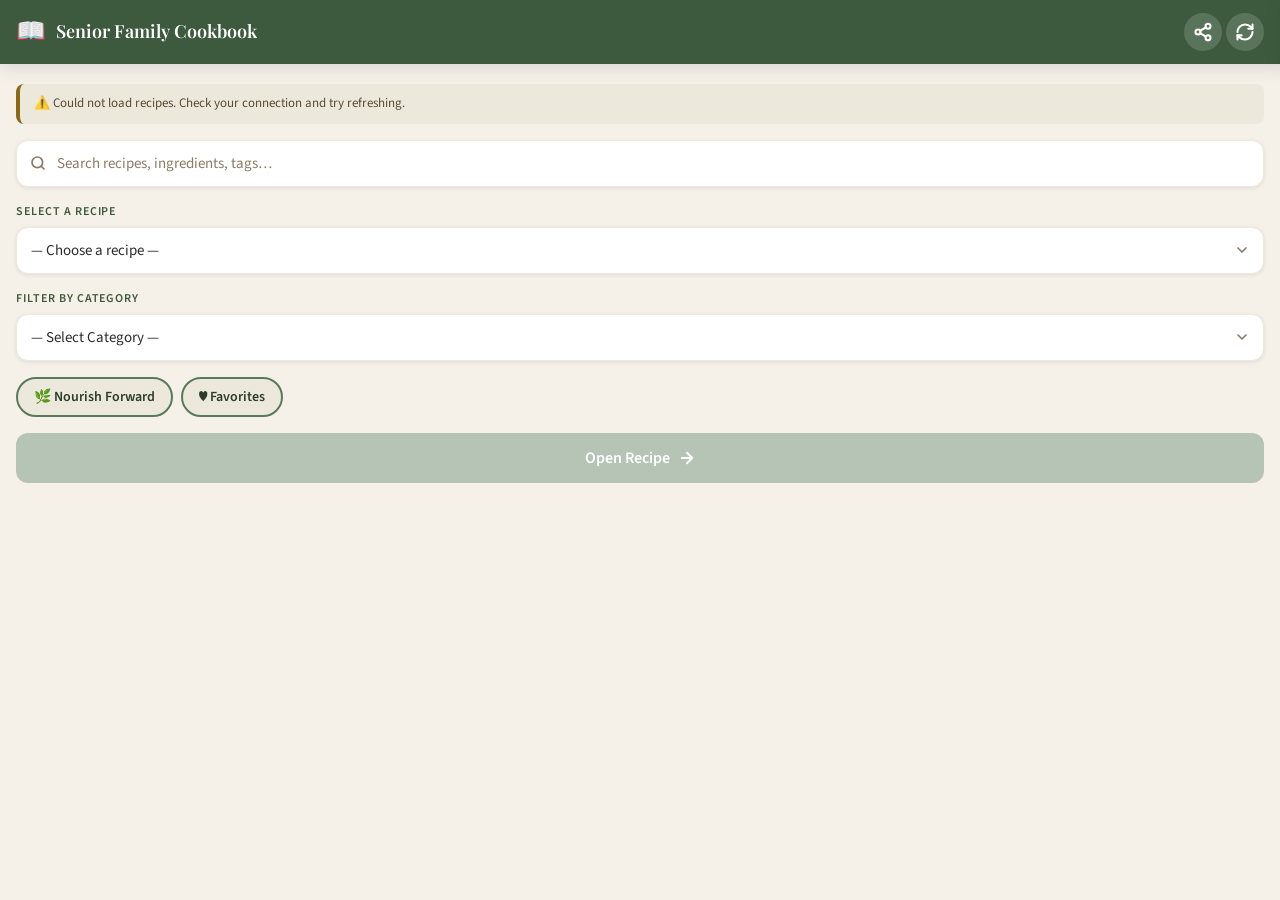
==== index.html @ d6f5d1ef "Add Clear all favorites button, shown only when favorites exist" ====
<!DOCTYPE html>
<html lang="en">
<head>
  <meta charset="UTF-8">
  <meta name="viewport" content="width=device-width, initial-scale=1.0, maximum-scale=1.0, user-scalable=no">
  <meta name="theme-color" content="#3D5A3E">
  <meta name="apple-mobile-web-app-capable" content="yes">
  <meta name="apple-mobile-web-app-status-bar-style" content="black-translucent">
  <meta name="apple-mobile-web-app-title" content="SFC">
  <meta name="description" content="Senior Family Cookbook - Family recipes at your fingertips">
  <link rel="manifest" href="manifest.json">
  <link rel="apple-touch-icon" href="icon-192.png">
  <title>Senior Family Cookbook</title>
  <link rel="preconnect" href="https://fonts.googleapis.com">
  <link rel="preconnect" href="https://fonts.gstatic.com" crossorigin>
  <link href="https://fonts.googleapis.com/css2?family=Playfair+Display:wght@400;600;700&family=Source+Sans+3:wght@300;400;600&display=swap" rel="stylesheet">
  <link rel="stylesheet" href="style.css">
</head>
<body>

  <!-- SCREEN 1: Home -->
  <div id="screen-home" class="screen active">
    <header class="app-header">
      <div class="header-content">
        <div class="header-title">
          <span class="header-icon">📖</span>
          <div>
            <h1>Senior Family Cookbook</h1>
            <p id="last-updated" class="last-updated"></p>
          </div>
        </div>
        <div class="header-actions">
          <button id="btn-share-app" class="icon-btn" title="Share cookbook" aria-label="Share cookbook">
            <svg width="20" height="20" viewBox="0 0 24 24" fill="none" stroke="currentColor" stroke-width="2.5" stroke-linecap="round" stroke-linejoin="round">
              <circle cx="18" cy="5" r="3"/><circle cx="6" cy="12" r="3"/><circle cx="18" cy="19" r="3"/>
              <line x1="8.59" y1="13.51" x2="15.42" y2="17.49"/><line x1="15.41" y1="6.51" x2="8.59" y2="10.49"/>
            </svg>
          </button>
          <button id="btn-refresh" class="icon-btn" title="Refresh recipes" aria-label="Refresh recipes">
            <svg width="20" height="20" viewBox="0 0 24 24" fill="none" stroke="currentColor" stroke-width="2.5" stroke-linecap="round" stroke-linejoin="round">
              <path d="M3 12a9 9 0 0 1 9-9 9.75 9.75 0 0 1 6.74 2.74L21 8"/>
              <path d="M21 3v5h-5"/>
              <path d="M21 12a9 9 0 0 1-9 9 9.75 9.75 0 0 1-6.74-2.74L3 16"/>
              <path d="M8 16H3v5"/>
            </svg>
          </button>
        </div>
      </div>
    </header>

    <main class="home-main">
      <div id="status-bar" class="status-bar hidden"></div>

      <div id="restore-banner" class="restore-banner hidden">
        <span>⚠️ Refresh failed — using cached data</span>
        <button id="btn-restore">Restore backup</button>
      </div>

      <!-- SEARCH BOX -->
      <div class="search-section">
        <div class="search-wrapper">
          <svg class="search-icon" width="16" height="16" viewBox="0 0 24 24" fill="none" stroke="currentColor" stroke-width="2.5" stroke-linecap="round" stroke-linejoin="round">
            <circle cx="11" cy="11" r="8"/>
            <path d="m21 21-4.35-4.35"/>
          </svg>
          <input type="text" id="search-input" placeholder="Search recipes, ingredients, tags…" autocomplete="off" autocorrect="off" spellcheck="false">
          <button id="btn-clear-search" class="clear-btn hidden" aria-label="Clear search">×</button>
        </div>
      </div>

      <!-- RECIPE SELECT (now above category filter) -->
      <div class="recipe-select-section">
        <label class="filter-label" for="recipe-select">Select a recipe</label>
        <div class="select-wrapper">
          <select id="recipe-select">
            <option value="">— Choose a recipe —</option>
          </select>
          <svg class="select-arrow" width="16" height="16" viewBox="0 0 24 24" fill="none" stroke="currentColor" stroke-width="2.5" stroke-linecap="round" stroke-linejoin="round"><polyline points="6 9 12 15 18 9"/></svg>
        </div>
      </div>

      <!-- CATEGORY FILTER (now below recipe select) -->
      <div class="filter-section">
        <label class="filter-label" for="tag-select">Filter by category</label>
        <div class="select-wrapper">
          <select id="tag-select">
            <option value="all">— Select Category —</option>
          </select>
          <svg class="select-arrow" width="16" height="16" viewBox="0 0 24 24" fill="none" stroke="currentColor" stroke-width="2.5" stroke-linecap="round" stroke-linejoin="round"><polyline points="6 9 12 15 18 9"/></svg>
        </div>
      </div>

      <!-- QUICK FILTER -->
      <div class="quick-filter-section">
        <button id="btn-nourish" class="btn-quick-filter">🌿 Nourish Forward</button>
        <button id="btn-favs" class="btn-quick-filter">♥ Favorites</button>
      </div>
      <div class="clear-favs-section hidden" id="clear-favs-section">
        <button id="btn-clear-favs" class="btn-clear-favs">Clear all favorites</button>
      </div>

      <button id="btn-load" class="btn-primary" disabled>
        Open Recipe
        <svg width="18" height="18" viewBox="0 0 24 24" fill="none" stroke="currentColor" stroke-width="2.5" stroke-linecap="round" stroke-linejoin="round"><path d="M5 12h14"/><path d="m12 5 7 7-7 7"/></svg>
      </button>

      <div id="loading-overlay" class="loading-overlay hidden">
        <div class="spinner"></div>
        <p>Loading recipes…</p>
      </div>
    </main>
  </div>

  <!-- SCREEN 2: Recipe -->
  <div id="screen-recipe" class="screen">
    <header class="app-header recipe-header">
      <div class="header-content">
        <button id="btn-back" class="icon-btn" aria-label="Back to recipes">
          <svg width="20" height="20" viewBox="0 0 24 24" fill="none" stroke="currentColor" stroke-width="2.5" stroke-linecap="round" stroke-linejoin="round"><path d="m15 18-6-6 6-6"/></svg>
        </button>
        <span class="header-back-label">Recipes</span>
        <div class="header-actions">
          <button id="btn-favorite" class="icon-btn" aria-label="Favorite recipe" title="Favorite">
            <svg id="icon-heart" width="20" height="20" viewBox="0 0 24 24" fill="none" stroke="currentColor" stroke-width="2.5" stroke-linecap="round" stroke-linejoin="round">
              <path d="M20.84 4.61a5.5 5.5 0 0 0-7.78 0L12 5.67l-1.06-1.06a5.5 5.5 0 0 0-7.78 7.78l1.06 1.06L12 21.23l7.78-7.78 1.06-1.06a5.5 5.5 0 0 0 0-7.78z"/>
            </svg>
          </button>
          <button id="btn-share-recipe" class="icon-btn" aria-label="Share recipe" title="Share recipe">
            <svg width="20" height="20" viewBox="0 0 24 24" fill="none" stroke="currentColor" stroke-width="2.5" stroke-linecap="round" stroke-linejoin="round">
              <circle cx="18" cy="5" r="3"/><circle cx="6" cy="12" r="3"/><circle cx="18" cy="19" r="3"/>
              <line x1="8.59" y1="13.51" x2="15.42" y2="17.49"/><line x1="15.41" y1="6.51" x2="8.59" y2="10.49"/>
            </svg>
          </button>
          <button id="btn-print" class="icon-btn" aria-label="Print recipe" title="Print">
            <svg width="18" height="18" viewBox="0 0 24 24" fill="none" stroke="currentColor" stroke-width="2.5" stroke-linecap="round" stroke-linejoin="round"><polyline points="6 9 6 2 18 2 18 9"/><path d="M6 18H4a2 2 0 0 1-2-2v-5a2 2 0 0 1 2-2h16a2 2 0 0 1 2 2v5a2 2 0 0 1-2 2h-2"/><rect x="6" y="14" width="12" height="8"/></svg>
          </button>
        </div>
      </div>
    </header>

    <main class="recipe-main" id="recipe-content">
      <!-- Dynamically populated -->
    </main>
  </div>

  <!-- UPDATE BANNER -->
  <div id="update-banner" class="update-banner hidden">
    <span>🔄 A new version is available!</span>
    <button id="btn-update">Update Now</button>
    <button id="btn-dismiss-update" class="dismiss-update">Later</button>
  </div>

  <script src="app.js"></script>
</body>
</html>
---- style.css ----
/* ============================================
   SENIOR FAMILY COOKBOOK — PWA Styles
   Earthy + Clean Modern
   ============================================ */

:root {
  --green:       #3D5A3E;
  --green-dark:  #2A3E2B;
  --green-light: #5A7A5C;
  --brown:       #8B6914;
  --brown-light: #C4A35A;
  --cream:       #F5F0E8;
  --cream-dark:  #EDE8DC;
  --text-dark:   #2C2C2C;
  --text-mid:    #5A4A35;
  --text-light:  #8B7B65;
  --white:       #FFFFFF;
  --shadow-sm:   0 1px 4px rgba(44,44,44,0.10);
  --shadow-md:   0 4px 16px rgba(44,44,44,0.12);
  --shadow-lg:   0 8px 32px rgba(44,44,44,0.16);
  --radius-sm:   8px;
  --radius-md:   12px;
  --radius-lg:   20px;
  --font-display: 'Playfair Display', Georgia, serif;
  --font-body:    'Source Sans 3', 'Helvetica Neue', sans-serif;
  --header-h:    64px;
  --safe-bottom: env(safe-area-inset-bottom, 0px);
}

*, *::before, *::after { box-sizing: border-box; margin: 0; padding: 0; }

html, body {
  height: 100%;
  overflow: hidden;
  background: var(--cream);
  color: var(--text-dark);
  font-family: var(--font-body);
  font-size: 16px;
  line-height: 1.5;
  -webkit-font-smoothing: antialiased;
}

/* ============ SCREENS ============ */
.screen {
  position: fixed;
  inset: 0;
  display: flex;
  flex-direction: column;
  background: var(--cream);
  transform: translateX(100%);
  transition: transform 0.32s cubic-bezier(0.4, 0, 0.2, 1);
  will-change: transform;
}

.screen.active {
  transform: translateX(0);
}

.screen.slide-out {
  transform: translateX(-30%);
}

/* ============ HEADER ============ */
.app-header {
  background: var(--green);
  color: var(--white);
  height: var(--header-h);
  flex-shrink: 0;
  padding: 0 16px;
  display: flex;
  align-items: center;
  box-shadow: var(--shadow-md);
  z-index: 10;
}

.header-content {
  width: 100%;
  display: flex;
  align-items: center;
  gap: 12px;
}

.header-title {
  display: flex;
  align-items: center;
  gap: 10px;
  flex: 1;
  min-width: 0;
}

.header-actions {
  display: flex;
  align-items: center;
  gap: 4px;
  flex-shrink: 0;
}

@keyframes fadeInUp {
  from { opacity: 0; transform: translateX(-50%) translateY(8px); }
  to   { opacity: 1; transform: translateX(-50%) translateY(0); }
}

.header-icon {
  font-size: 24px;
  flex-shrink: 0;
}

.header-title h1 {
  font-family: var(--font-display);
  font-size: 18px;
  font-weight: 600;
  color: var(--white);
  line-height: 1.2;
  white-space: nowrap;
  overflow: hidden;
  text-overflow: ellipsis;
}

.last-updated {
  font-size: 11px;
  color: rgba(255,255,255,0.65);
  font-weight: 300;
  white-space: nowrap;
  overflow: hidden;
  text-overflow: ellipsis;
}

.header-back-label {
  font-size: 15px;
  font-weight: 400;
  color: rgba(255,255,255,0.85);
}

.icon-btn {
  background: rgba(255,255,255,0.15);
  border: none;
  color: var(--white);
  width: 38px;
  height: 38px;
  border-radius: 50%;
  display: flex;
  align-items: center;
  justify-content: center;
  cursor: pointer;
  flex-shrink: 0;
  transition: background 0.2s;
  -webkit-tap-highlight-color: transparent;
}

.icon-btn:active { background: rgba(255,255,255,0.28); }

/* ============ HOME MAIN ============ */
.home-main {
  flex: 1;
  overflow-y: auto;
  -webkit-overflow-scrolling: touch;
  padding: 20px 16px;
  padding-bottom: calc(20px + var(--safe-bottom));
  display: flex;
  flex-direction: column;
  gap: 16px;
}

/* ============ STATUS BAR ============ */
.status-bar {
  background: var(--cream-dark);
  border-left: 4px solid var(--brown);
  border-radius: var(--radius-sm);
  padding: 10px 14px;
  font-size: 13px;
  color: var(--text-mid);
}

.status-bar.hidden { display: none; }

/* ============ RESTORE BANNER ============ */
.restore-banner {
  background: #FFF8E7;
  border: 1.5px solid var(--brown-light);
  border-radius: var(--radius-sm);
  padding: 12px 14px;
  display: flex;
  align-items: center;
  justify-content: space-between;
  gap: 12px;
  font-size: 13px;
  color: var(--brown);
}

.restore-banner.hidden { display: none; }

.restore-banner button {
  background: var(--brown);
  color: var(--white);
  border: none;
  padding: 6px 14px;
  border-radius: var(--radius-sm);
  font-size: 13px;
  font-family: var(--font-body);
  cursor: pointer;
  white-space: nowrap;
  -webkit-tap-highlight-color: transparent;
}

/* ============ SEARCH BOX ============ */
.search-section {
  display: flex;
  flex-direction: column;
  gap: 6px;
}

.search-wrapper {
  position: relative;
  display: flex;
  align-items: center;
}

.search-icon {
  position: absolute;
  left: 14px;
  color: var(--text-light);
  pointer-events: none;
  flex-shrink: 0;
}

#search-input {
  width: 100%;
  background: var(--white);
  border: 1.5px solid var(--cream-dark);
  border-radius: var(--radius-md);
  padding: 12px 40px 12px 40px;
  font-size: 15px;
  font-family: var(--font-body);
  color: var(--text-dark);
  box-shadow: var(--shadow-sm);
  transition: border-color 0.2s, box-shadow 0.2s;
}

#search-input:focus {
  outline: none;
  border-color: var(--green);
  box-shadow: 0 0 0 3px rgba(61,90,62,0.15);
}

#search-input::placeholder {
  color: var(--text-light);
}

.clear-btn {
  position: absolute;
  right: 12px;
  background: var(--cream-dark);
  border: none;
  color: var(--text-mid);
  width: 22px;
  height: 22px;
  border-radius: 50%;
  font-size: 16px;
  line-height: 1;
  cursor: pointer;
  display: flex;
  align-items: center;
  justify-content: center;
  padding-bottom: 1px;
  -webkit-tap-highlight-color: transparent;
}

.clear-btn.hidden { display: none; }

/* ============ FILTER SECTION ============ */
.filter-section,
.recipe-select-section {
  display: flex;
  flex-direction: column;
  gap: 6px;
}

.filter-label {
  font-size: 12px;
  font-weight: 600;
  text-transform: uppercase;
  letter-spacing: 0.08em;
  color: var(--green);
}

.select-wrapper {
  position: relative;
}

.select-wrapper select {
  width: 100%;
  appearance: none;
  -webkit-appearance: none;
  background: var(--white);
  border: 1.5px solid var(--cream-dark);
  border-radius: var(--radius-md);
  padding: 12px 40px 12px 14px;
  font-size: 15px;
  font-family: var(--font-body);
  color: var(--text-dark);
  cursor: pointer;
  box-shadow: var(--shadow-sm);
  transition: border-color 0.2s, box-shadow 0.2s;
}

.select-wrapper select:focus {
  outline: none;
  border-color: var(--green);
  box-shadow: 0 0 0 3px rgba(61,90,62,0.15);
}

.select-arrow {
  position: absolute;
  right: 14px;
  top: 50%;
  transform: translateY(-50%);
  color: var(--text-light);
  pointer-events: none;
}

/* ============ BUTTONS ============ */
.btn-primary {
  background: var(--green);
  color: var(--white);
  border: none;
  border-radius: var(--radius-md);
  padding: 14px 20px;
  font-size: 16px;
  font-family: var(--font-body);
  font-weight: 600;
  cursor: pointer;
  display: flex;
  align-items: center;
  justify-content: center;
  gap: 8px;
  box-shadow: var(--shadow-md);
  transition: background 0.2s, transform 0.1s, box-shadow 0.2s;
  -webkit-tap-highlight-color: transparent;
  width: 100%;
}

.btn-primary:active:not(:disabled) {
  background: var(--green-dark);
  transform: scale(0.98);
  box-shadow: var(--shadow-sm);
}

.btn-primary:disabled {
  background: #B5C4B5;
  box-shadow: none;
  cursor: not-allowed;
}

/* ============ LOADING ============ */
.loading-overlay {
  position: fixed;
  inset: 0;
  background: rgba(245,240,232,0.88);
  display: flex;
  flex-direction: column;
  align-items: center;
  justify-content: center;
  gap: 16px;
  z-index: 100;
  font-size: 15px;
  color: var(--text-mid);
}

.loading-overlay.hidden { display: none; }

.spinner {
  width: 36px;
  height: 36px;
  border: 3px solid var(--cream-dark);
  border-top-color: var(--green);
  border-radius: 50%;
  animation: spin 0.8s linear infinite;
}

@keyframes spin { to { transform: rotate(360deg); } }

/* ============ RECIPE MAIN ============ */
.recipe-main {
  flex: 1;
  overflow-y: auto;
  -webkit-overflow-scrolling: touch;
  padding: 0 0 calc(32px + var(--safe-bottom));
}

/* ============ RECIPE HERO ============ */
.recipe-hero {
  background: var(--green);
  padding: 20px 16px 24px;
  color: var(--white);
}

.recipe-name {
  font-family: var(--font-display);
  font-size: 26px;
  font-weight: 700;
  line-height: 1.2;
  color: var(--white);
  margin-bottom: 12px;
}

.recipe-tags {
  display: flex;
  flex-wrap: wrap;
  gap: 6px;
  margin-bottom: 16px;
}

.tag-pill {
  background: rgba(255,255,255,0.18);
  color: rgba(255,255,255,0.9);
  font-size: 11px;
  font-weight: 600;
  text-transform: uppercase;
  letter-spacing: 0.06em;
  padding: 4px 10px;
  border-radius: 100px;
}

.servings-card {
  background: rgba(255,255,255,0.12);
  border-radius: var(--radius-md);
  padding: 14px 16px;
  display: flex;
  align-items: center;
  gap: 12px;
  flex-wrap: wrap;
}

.servings-base {
  font-size: 13px;
  color: rgba(255,255,255,0.75);
  flex-shrink: 0;
}

.servings-input-group {
  display: flex;
  align-items: center;
  gap: 8px;
  flex: 1;
}

.servings-label {
  font-size: 13px;
  color: rgba(255,255,255,0.75);
  white-space: nowrap;
}

.servings-input {
  width: 64px;
  background: rgba(255,255,255,0.2);
  border: 1.5px solid rgba(255,255,255,0.3);
  border-radius: var(--radius-sm);
  padding: 6px 10px;
  font-size: 15px;
  font-family: var(--font-body);
  color: var(--white);
  text-align: center;
}

.servings-input:focus {
  outline: none;
  border-color: rgba(255,255,255,0.7);
  background: rgba(255,255,255,0.25);
}

.servings-input::placeholder { color: rgba(255,255,255,0.5); }

.btn-scale {
  background: var(--brown-light);
  color: var(--white);
  border: none;
  border-radius: var(--radius-sm);
  padding: 7px 14px;
  font-size: 13px;
  font-weight: 600;
  font-family: var(--font-body);
  cursor: pointer;
  white-space: nowrap;
  -webkit-tap-highlight-color: transparent;
  transition: background 0.2s;
}

.btn-scale:active { background: var(--brown); }

.scale-factor {
  font-size: 13px;
  color: var(--brown-light);
  font-weight: 600;
  white-space: nowrap;
}

/* ============ RECIPE SECTIONS ============ */
.recipe-body {
  padding: 0 16px;
}

.section {
  margin-top: 20px;
}

.section-header {
  display: flex;
  align-items: center;
  gap: 8px;
  padding: 10px 0 8px;
  border-bottom: 2px solid var(--green);
  margin-bottom: 4px;
}

.section-header h2 {
  font-family: var(--font-display);
  font-size: 16px;
  font-weight: 600;
  color: var(--green);
  text-transform: uppercase;
  letter-spacing: 0.08em;
}

.section-header svg {
  color: var(--green);
  flex-shrink: 0;
}

/* ============ INGREDIENT / STEP ITEMS ============ */
.item-list {
  list-style: none;
  display: flex;
  flex-direction: column;
  gap: 2px;
  padding: 4px 0;
}

.item {
  display: flex;
  align-items: flex-start;
  gap: 12px;
  padding: 10px 12px;
  border-radius: var(--radius-sm);
  cursor: pointer;
  transition: background 0.15s;
  -webkit-tap-highlight-color: transparent;
  user-select: none;
}

.item:active { background: var(--cream-dark); }

.item.checked {
  background: rgba(61,90,62,0.06);
}

.item-check {
  width: 22px;
  height: 22px;
  border-radius: 50%;
  border: 2px solid var(--cream-dark);
  flex-shrink: 0;
  margin-top: 1px;
  display: flex;
  align-items: center;
  justify-content: center;
  transition: background 0.2s, border-color 0.2s;
  background: var(--white);
}

.item.checked .item-check {
  background: var(--green);
  border-color: var(--green);
}

.item.checked .item-check::after {
  content: '';
  width: 6px;
  height: 10px;
  border: 2px solid var(--white);
  border-top: none;
  border-left: none;
  transform: rotate(45deg) translate(-1px, -1px);
  display: block;
}

.item-text {
  flex: 1;
  font-size: 15px;
  color: var(--text-dark);
  line-height: 1.45;
  transition: color 0.2s, opacity 0.2s;
}

.item.checked .item-text {
  color: var(--text-light);
  text-decoration: line-through;
  opacity: 0.7;
}

/* Step numbers */
.step-number {
  width: 22px;
  height: 22px;
  border-radius: 50%;
  background: var(--green);
  color: var(--white);
  font-size: 11px;
  font-weight: 700;
  display: flex;
  align-items: center;
  justify-content: center;
  flex-shrink: 0;
  margin-top: 1px;
  transition: background 0.2s;
}

.item.checked .step-number {
  background: var(--text-light);
}

/* ============ STORY / NUTRITION ============ */
.prose-section {
  background: var(--white);
  border-radius: var(--radius-md);
  padding: 16px;
  margin-top: 4px;
  box-shadow: var(--shadow-sm);
}

.prose-section p {
  font-size: 14px;
  color: var(--text-mid);
  line-height: 1.65;
}

.nutrition-text {
  font-size: 14px;
  color: var(--text-mid);
  line-height: 1.7;
  font-family: var(--font-body);
}

/* ============ STORY HEADER ============ */
.section-header.story-header { border-bottom-color: var(--brown); }
.section-header.story-header h2 { color: var(--brown); }
.section-header.story-header svg { color: var(--brown); }

.section-header.nutrition-header { border-bottom-color: var(--brown-light); }
.section-header.nutrition-header h2 { color: var(--brown); }
.section-header.nutrition-header svg { color: var(--brown-light); }

/* ============ SPACER ============ */
.bottom-spacer { height: 32px; }

/* ============ INSTALL PROMPT ============ */
.install-prompt {
  position: fixed;
  bottom: calc(16px + var(--safe-bottom));
  left: 16px;
  right: 16px;
  background: var(--green-dark);
  color: var(--white);
  border-radius: var(--radius-md);
  padding: 14px 16px;
  display: flex;
  align-items: center;
  gap: 12px;
  box-shadow: var(--shadow-lg);
  z-index: 200;
  animation: slideUp 0.3s ease;
}

@keyframes slideUp {
  from { transform: translateY(20px); opacity: 0; }
  to   { transform: translateY(0);    opacity: 1; }
}

.install-prompt p {
  flex: 1;
  font-size: 14px;
  line-height: 1.3;
}

.install-prompt strong { color: var(--brown-light); }

.install-btn {
  background: var(--brown-light);
  color: var(--white);
  border: none;
  padding: 8px 14px;
  border-radius: var(--radius-sm);
  font-size: 13px;
  font-weight: 600;
  font-family: var(--font-body);
  cursor: pointer;
  white-space: nowrap;
}

.install-dismiss {
  background: none;
  border: none;
  color: rgba(255,255,255,0.6);
  font-size: 20px;
  cursor: pointer;
  padding: 0 4px;
  line-height: 1;
}

/* ============ SCROLLBAR ============ */
::-webkit-scrollbar { width: 4px; }
::-webkit-scrollbar-track { background: transparent; }
::-webkit-scrollbar-thumb { background: var(--cream-dark); border-radius: 2px; }

/* ============ INGREDIENT QTY HIGHLIGHT ============ */
.qty { 
  font-weight: 600; 
  color: var(--green-dark); 
}

.unit { color: var(--text-mid); }

.ing-name { color: var(--text-dark); }

.ing-note {
  font-size: 13px;
  color: var(--text-light);
  font-style: italic;
}

/* ============ UPDATE BANNER ============ */
.update-banner {
  position: fixed;
  bottom: calc(16px + var(--safe-bottom));
  left: 16px;
  right: 16px;
  background: var(--green-dark);
  color: var(--white);
  border-radius: var(--radius-md);
  padding: 14px 16px;
  display: flex;
  align-items: center;
  gap: 10px;
  box-shadow: var(--shadow-lg);
  z-index: 200;
  animation: slideUp 0.3s ease;
}

.update-banner.hidden { display: none; }

.update-banner span {
  flex: 1;
  font-size: 14px;
  font-weight: 600;
}

#btn-update {
  background: var(--brown-light);
  color: var(--white);
  border: none;
  padding: 8px 14px;
  border-radius: var(--radius-sm);
  font-size: 13px;
  font-weight: 600;
  font-family: var(--font-body);
  cursor: pointer;
  white-space: nowrap;
  -webkit-tap-highlight-color: transparent;
}

.dismiss-update {
  background: none;
  border: none;
  color: rgba(255,255,255,0.65);
  font-size: 13px;
  font-family: var(--font-body);
  cursor: pointer;
  white-space: nowrap;
  -webkit-tap-highlight-color: transparent;
}

/* ============ QUICK FILTER ============ */
.quick-filter-section {
  display: flex;
  gap: 8px;
  flex-wrap: wrap;
}

.btn-quick-filter {
  background: var(--cream-dark);
  color: var(--green-dark);
  border: 2px solid var(--green-light);
  border-radius: 24px;
  padding: 8px 16px;
  font-size: 14px;
  font-weight: 600;
  font-family: var(--font-body);
  cursor: pointer;
  transition: background 0.18s, color 0.18s, border-color 0.18s;
  -webkit-tap-highlight-color: transparent;
}

.btn-quick-filter.active {
  background: var(--green);
  color: var(--white);
  border-color: var(--green);
}

.clear-favs-section {
  display: flex;
  justify-content: flex-end;
}

.clear-favs-section.hidden { display: none; }

.btn-clear-favs {
  background: none;
  border: none;
  color: var(--text-light);
  font-size: 13px;
  font-family: var(--font-body);
  text-decoration: underline;
  cursor: pointer;
  padding: 2px 0;
  -webkit-tap-highlight-color: transparent;
}

/* ============ PRINT ============ */
@media print {
  #print-frame h1  { font-size: 24px; color: #3D5A3E; margin: 0 0 4px; }
  #print-frame h2  { font-size: 14px; font-weight: bold; text-transform: uppercase;
                     letter-spacing: 0.08em; color: #3D5A3E; border-bottom: 2px solid #3D5A3E;
                     padding-bottom: 3px; margin: 20px 0 10px; }
  #print-frame table { border-collapse: collapse; width: 100%; }
  #print-frame td  { padding: 3px 6px; vertical-align: top; font-size: 13px; }
  #print-frame .qty-col  { width: 48px; text-align: right; font-weight: bold; color: #3D5A3E; }
  #print-frame .unit-col { width: 60px; color: #6B5B45; }
  #print-frame ol  { padding-left: 20px; }
  #print-frame li  { margin-bottom: 6px; line-height: 1.5; }
  #print-frame .story { border-left: 3px solid #C4A35A; padding: 10px 14px;
                        margin-top: 16px; font-size: 12px; line-height: 1.6; color: #5A4A35; }
}
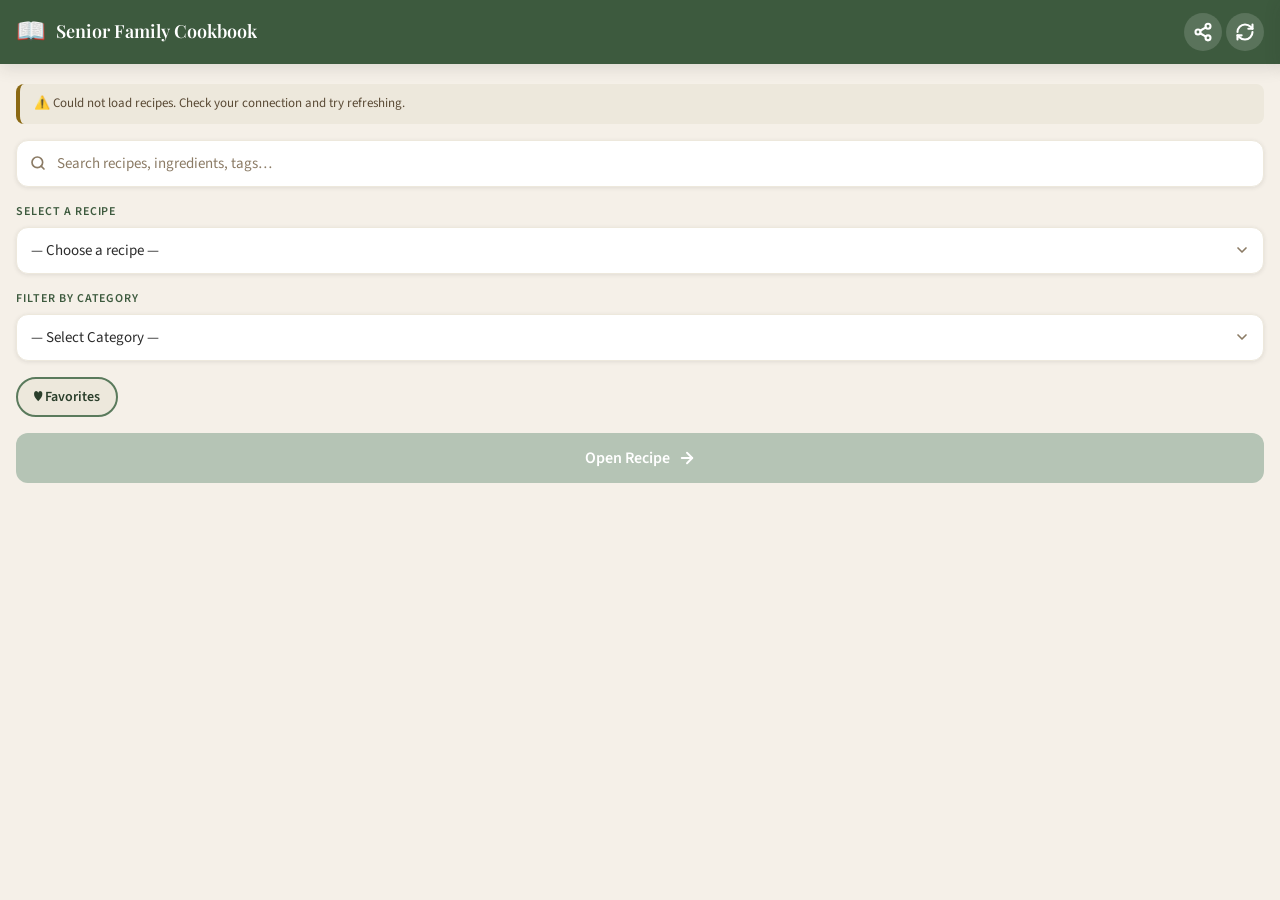
==== commit 00fbcd2e: "Remove Nourish Forward quick-filter and fix two dead-code quirks Those recipes have moved to their o" ====
--- a/index.html
+++ b/index.html
@@ -92,10 +92,11 @@
 
       <!-- QUICK FILTER -->
       <div class="quick-filter-section">
-        <button id="btn-nourish" class="btn-quick-filter">🌿 Nourish Forward</button>
         <button id="btn-favs" class="btn-quick-filter">♥ Favorites</button>
       </div>
       <div class="clear-favs-section hidden" id="clear-favs-section">
+        <button id="btn-print-favs" class="btn-print-favs">🖨 Print all favorites</button>
+        <button id="btn-combined-shopping" class="btn-print-favs">🛒 Combined Shopping List</button>
         <button id="btn-clear-favs" class="btn-clear-favs">Clear all favorites</button>
       </div>
 
@@ -131,6 +132,9 @@
               <line x1="8.59" y1="13.51" x2="15.42" y2="17.49"/><line x1="15.41" y1="6.51" x2="8.59" y2="10.49"/>
             </svg>
           </button>
+          <button id="btn-print-shopping" class="icon-btn" aria-label="Print shopping list" title="Shopping list">
+            <svg width="18" height="18" viewBox="0 0 24 24" fill="none" stroke="currentColor" stroke-width="2.5" stroke-linecap="round" stroke-linejoin="round"><path d="M6 2 3 6v14a2 2 0 0 0 2 2h14a2 2 0 0 0 2-2V6l-3-4z"/><line x1="3" y1="6" x2="21" y2="6"/><path d="M16 10a4 4 0 0 1-8 0"/></svg>
+          </button>
           <button id="btn-print" class="icon-btn" aria-label="Print recipe" title="Print">
             <svg width="18" height="18" viewBox="0 0 24 24" fill="none" stroke="currentColor" stroke-width="2.5" stroke-linecap="round" stroke-linejoin="round"><polyline points="6 9 6 2 18 2 18 9"/><path d="M6 18H4a2 2 0 0 1-2-2v-5a2 2 0 0 1 2-2h16a2 2 0 0 1 2 2v5a2 2 0 0 1-2 2h-2"/><rect x="6" y="14" width="12" height="8"/></svg>
           </button>
--- a/style.css
+++ b/style.css
@@ -807,10 +807,23 @@
 
 .clear-favs-section {
   display: flex;
-  justify-content: flex-end;
+  justify-content: space-between;
+  align-items: center;
 }
 
 .clear-favs-section.hidden { display: none; }
+
+.btn-print-favs {
+  background: none;
+  border: none;
+  color: var(--green);
+  font-size: 13px;
+  font-weight: 600;
+  font-family: var(--font-body);
+  cursor: pointer;
+  padding: 2px 0;
+  -webkit-tap-highlight-color: transparent;
+}
 
 .btn-clear-favs {
   background: none;
@@ -824,19 +837,13 @@
   -webkit-tap-highlight-color: transparent;
 }
 
-/* ============ PRINT ============ */
-@media print {
-  #print-frame h1  { font-size: 24px; color: #3D5A3E; margin: 0 0 4px; }
-  #print-frame h2  { font-size: 14px; font-weight: bold; text-transform: uppercase;
-                     letter-spacing: 0.08em; color: #3D5A3E; border-bottom: 2px solid #3D5A3E;
-                     padding-bottom: 3px; margin: 20px 0 10px; }
-  #print-frame table { border-collapse: collapse; width: 100%; }
-  #print-frame td  { padding: 3px 6px; vertical-align: top; font-size: 13px; }
-  #print-frame .qty-col  { width: 48px; text-align: right; font-weight: bold; color: #3D5A3E; }
-  #print-frame .unit-col { width: 60px; color: #6B5B45; }
-  #print-frame ol  { padding-left: 20px; }
-  #print-frame li  { margin-bottom: 6px; line-height: 1.5; }
-  #print-frame .story { border-left: 3px solid #C4A35A; padding: 10px 14px;
-                        margin-top: 16px; font-size: 12px; line-height: 1.6; color: #5A4A35; }
-}
-
+.saved-serving-row {
+  font-size: 12px;
+  color: var(--text-light);
+  margin-top: 6px;
+  font-family: var(--font-body);
+}
+.saved-serving-row strong {
+  color: var(--green);
+}
+
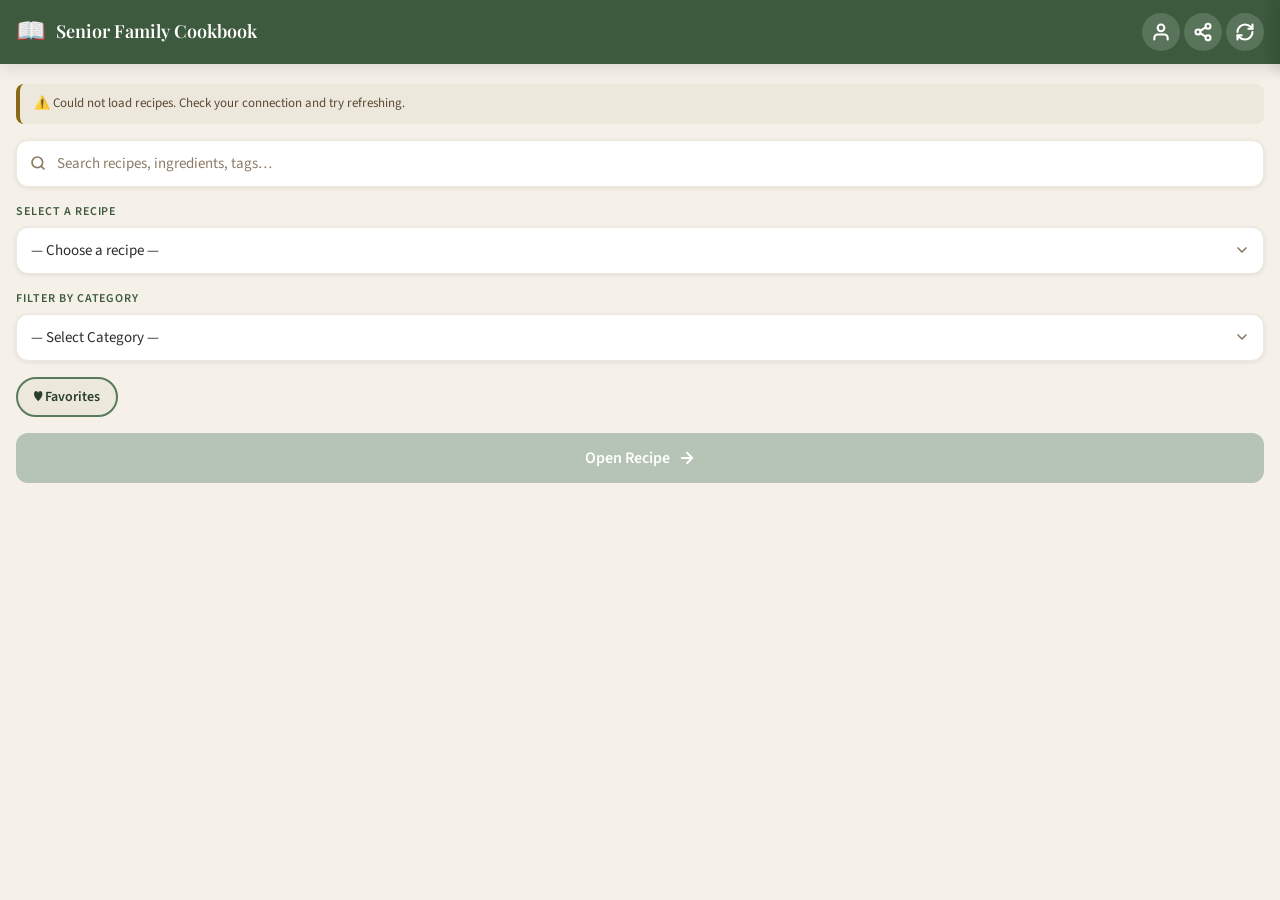
==== commit 781a8e58: "Add files via upload" ====
--- a/index.html
+++ b/index.html
@@ -1,159 +1,293 @@
-<!DOCTYPE html>
-<html lang="en">
-<head>
-  <meta charset="UTF-8">
-  <meta name="viewport" content="width=device-width, initial-scale=1.0, maximum-scale=1.0, user-scalable=no">
-  <meta name="theme-color" content="#3D5A3E">
-  <meta name="apple-mobile-web-app-capable" content="yes">
-  <meta name="apple-mobile-web-app-status-bar-style" content="black-translucent">
-  <meta name="apple-mobile-web-app-title" content="SFC">
-  <meta name="description" content="Senior Family Cookbook - Family recipes at your fingertips">
-  <link rel="manifest" href="manifest.json">
-  <link rel="apple-touch-icon" href="icon-192.png">
-  <title>Senior Family Cookbook</title>
-  <link rel="preconnect" href="https://fonts.googleapis.com">
-  <link rel="preconnect" href="https://fonts.gstatic.com" crossorigin>
-  <link href="https://fonts.googleapis.com/css2?family=Playfair+Display:wght@400;600;700&family=Source+Sans+3:wght@300;400;600&display=swap" rel="stylesheet">
-  <link rel="stylesheet" href="style.css">
-</head>
-<body>
-
-  <!-- SCREEN 1: Home -->
-  <div id="screen-home" class="screen active">
-    <header class="app-header">
-      <div class="header-content">
-        <div class="header-title">
-          <span class="header-icon">📖</span>
-          <div>
-            <h1>Senior Family Cookbook</h1>
-            <p id="last-updated" class="last-updated"></p>
-          </div>
-        </div>
-        <div class="header-actions">
-          <button id="btn-share-app" class="icon-btn" title="Share cookbook" aria-label="Share cookbook">
-            <svg width="20" height="20" viewBox="0 0 24 24" fill="none" stroke="currentColor" stroke-width="2.5" stroke-linecap="round" stroke-linejoin="round">
-              <circle cx="18" cy="5" r="3"/><circle cx="6" cy="12" r="3"/><circle cx="18" cy="19" r="3"/>
-              <line x1="8.59" y1="13.51" x2="15.42" y2="17.49"/><line x1="15.41" y1="6.51" x2="8.59" y2="10.49"/>
-            </svg>
-          </button>
-          <button id="btn-refresh" class="icon-btn" title="Refresh recipes" aria-label="Refresh recipes">
-            <svg width="20" height="20" viewBox="0 0 24 24" fill="none" stroke="currentColor" stroke-width="2.5" stroke-linecap="round" stroke-linejoin="round">
-              <path d="M3 12a9 9 0 0 1 9-9 9.75 9.75 0 0 1 6.74 2.74L21 8"/>
-              <path d="M21 3v5h-5"/>
-              <path d="M21 12a9 9 0 0 1-9 9 9.75 9.75 0 0 1-6.74-2.74L3 16"/>
-              <path d="M8 16H3v5"/>
-            </svg>
-          </button>
-        </div>
-      </div>
-    </header>
-
-    <main class="home-main">
-      <div id="status-bar" class="status-bar hidden"></div>
-
-      <div id="restore-banner" class="restore-banner hidden">
-        <span>⚠️ Refresh failed — using cached data</span>
-        <button id="btn-restore">Restore backup</button>
-      </div>
-
-      <!-- SEARCH BOX -->
-      <div class="search-section">
-        <div class="search-wrapper">
-          <svg class="search-icon" width="16" height="16" viewBox="0 0 24 24" fill="none" stroke="currentColor" stroke-width="2.5" stroke-linecap="round" stroke-linejoin="round">
-            <circle cx="11" cy="11" r="8"/>
-            <path d="m21 21-4.35-4.35"/>
-          </svg>
-          <input type="text" id="search-input" placeholder="Search recipes, ingredients, tags…" autocomplete="off" autocorrect="off" spellcheck="false">
-          <button id="btn-clear-search" class="clear-btn hidden" aria-label="Clear search">×</button>
-        </div>
-      </div>
-
-      <!-- RECIPE SELECT (now above category filter) -->
-      <div class="recipe-select-section">
-        <label class="filter-label" for="recipe-select">Select a recipe</label>
-        <div class="select-wrapper">
-          <select id="recipe-select">
-            <option value="">— Choose a recipe —</option>
-          </select>
-          <svg class="select-arrow" width="16" height="16" viewBox="0 0 24 24" fill="none" stroke="currentColor" stroke-width="2.5" stroke-linecap="round" stroke-linejoin="round"><polyline points="6 9 12 15 18 9"/></svg>
-        </div>
-      </div>
-
-      <!-- CATEGORY FILTER (now below recipe select) -->
-      <div class="filter-section">
-        <label class="filter-label" for="tag-select">Filter by category</label>
-        <div class="select-wrapper">
-          <select id="tag-select">
-            <option value="all">— Select Category —</option>
-          </select>
-          <svg class="select-arrow" width="16" height="16" viewBox="0 0 24 24" fill="none" stroke="currentColor" stroke-width="2.5" stroke-linecap="round" stroke-linejoin="round"><polyline points="6 9 12 15 18 9"/></svg>
-        </div>
-      </div>
-
-      <!-- QUICK FILTER -->
-      <div class="quick-filter-section">
-        <button id="btn-favs" class="btn-quick-filter">♥ Favorites</button>
-      </div>
-      <div class="clear-favs-section hidden" id="clear-favs-section">
-        <button id="btn-print-favs" class="btn-print-favs">🖨 Print all favorites</button>
-        <button id="btn-combined-shopping" class="btn-print-favs">🛒 Combined Shopping List</button>
-        <button id="btn-clear-favs" class="btn-clear-favs">Clear all favorites</button>
-      </div>
-
-      <button id="btn-load" class="btn-primary" disabled>
-        Open Recipe
-        <svg width="18" height="18" viewBox="0 0 24 24" fill="none" stroke="currentColor" stroke-width="2.5" stroke-linecap="round" stroke-linejoin="round"><path d="M5 12h14"/><path d="m12 5 7 7-7 7"/></svg>
-      </button>
-
-      <div id="loading-overlay" class="loading-overlay hidden">
-        <div class="spinner"></div>
-        <p>Loading recipes…</p>
-      </div>
-    </main>
-  </div>
-
-  <!-- SCREEN 2: Recipe -->
-  <div id="screen-recipe" class="screen">
-    <header class="app-header recipe-header">
-      <div class="header-content">
-        <button id="btn-back" class="icon-btn" aria-label="Back to recipes">
-          <svg width="20" height="20" viewBox="0 0 24 24" fill="none" stroke="currentColor" stroke-width="2.5" stroke-linecap="round" stroke-linejoin="round"><path d="m15 18-6-6 6-6"/></svg>
-        </button>
-        <span class="header-back-label">Recipes</span>
-        <div class="header-actions">
-          <button id="btn-favorite" class="icon-btn" aria-label="Favorite recipe" title="Favorite">
-            <svg id="icon-heart" width="20" height="20" viewBox="0 0 24 24" fill="none" stroke="currentColor" stroke-width="2.5" stroke-linecap="round" stroke-linejoin="round">
-              <path d="M20.84 4.61a5.5 5.5 0 0 0-7.78 0L12 5.67l-1.06-1.06a5.5 5.5 0 0 0-7.78 7.78l1.06 1.06L12 21.23l7.78-7.78 1.06-1.06a5.5 5.5 0 0 0 0-7.78z"/>
-            </svg>
-          </button>
-          <button id="btn-share-recipe" class="icon-btn" aria-label="Share recipe" title="Share recipe">
-            <svg width="20" height="20" viewBox="0 0 24 24" fill="none" stroke="currentColor" stroke-width="2.5" stroke-linecap="round" stroke-linejoin="round">
-              <circle cx="18" cy="5" r="3"/><circle cx="6" cy="12" r="3"/><circle cx="18" cy="19" r="3"/>
-              <line x1="8.59" y1="13.51" x2="15.42" y2="17.49"/><line x1="15.41" y1="6.51" x2="8.59" y2="10.49"/>
-            </svg>
-          </button>
-          <button id="btn-print-shopping" class="icon-btn" aria-label="Print shopping list" title="Shopping list">
-            <svg width="18" height="18" viewBox="0 0 24 24" fill="none" stroke="currentColor" stroke-width="2.5" stroke-linecap="round" stroke-linejoin="round"><path d="M6 2 3 6v14a2 2 0 0 0 2 2h14a2 2 0 0 0 2-2V6l-3-4z"/><line x1="3" y1="6" x2="21" y2="6"/><path d="M16 10a4 4 0 0 1-8 0"/></svg>
-          </button>
-          <button id="btn-print" class="icon-btn" aria-label="Print recipe" title="Print">
-            <svg width="18" height="18" viewBox="0 0 24 24" fill="none" stroke="currentColor" stroke-width="2.5" stroke-linecap="round" stroke-linejoin="round"><polyline points="6 9 6 2 18 2 18 9"/><path d="M6 18H4a2 2 0 0 1-2-2v-5a2 2 0 0 1 2-2h16a2 2 0 0 1 2 2v5a2 2 0 0 1-2 2h-2"/><rect x="6" y="14" width="12" height="8"/></svg>
-          </button>
-        </div>
-      </div>
-    </header>
-
-    <main class="recipe-main" id="recipe-content">
-      <!-- Dynamically populated -->
-    </main>
-  </div>
-
-  <!-- UPDATE BANNER -->
-  <div id="update-banner" class="update-banner hidden">
-    <span>🔄 A new version is available!</span>
-    <button id="btn-update">Update Now</button>
-    <button id="btn-dismiss-update" class="dismiss-update">Later</button>
-  </div>
-
-  <script src="app.js"></script>
-</body>
-</html>
+<!DOCTYPE html>
+<html lang="en">
+<head>
+  <meta charset="UTF-8">
+  <meta name="viewport" content="width=device-width, initial-scale=1.0, maximum-scale=1.0, user-scalable=no">
+  <meta name="theme-color" content="#3D5A3E">
+  <meta name="apple-mobile-web-app-capable" content="yes">
+  <meta name="apple-mobile-web-app-status-bar-style" content="black-translucent">
+  <meta name="apple-mobile-web-app-title" content="SFC">
+  <meta name="description" content="Senior Family Cookbook - Family recipes at your fingertips">
+  <link rel="manifest" href="manifest.json">
+  <link rel="apple-touch-icon" href="icon-192.png">
+  <title>Senior Family Cookbook</title>
+  <link rel="preconnect" href="https://fonts.googleapis.com">
+  <link rel="preconnect" href="https://fonts.gstatic.com" crossorigin>
+  <link href="https://fonts.googleapis.com/css2?family=Playfair+Display:wght@400;600;700&family=Source+Sans+3:wght@300;400;600&display=swap" rel="stylesheet">
+  <link rel="stylesheet" href="style.css">
+</head>
+<body>
+
+  <!-- SCREEN 1: Home -->
+  <div id="screen-home" class="screen active">
+    <header class="app-header">
+      <div class="header-content">
+        <div class="header-title">
+          <span class="header-icon">📖</span>
+          <div>
+            <h1>Senior Family Cookbook</h1>
+            <p id="last-updated" class="last-updated"></p>
+          </div>
+        </div>
+        <div class="header-actions">
+          <button id="btn-account" class="icon-btn" title="Log in" aria-label="Account">
+            <svg width="20" height="20" viewBox="0 0 24 24" fill="none" stroke="currentColor" stroke-width="2.5" stroke-linecap="round" stroke-linejoin="round">
+              <path d="M20 21v-2a4 4 0 0 0-4-4H8a4 4 0 0 0-4 4v2"/><circle cx="12" cy="7" r="4"/>
+            </svg>
+          </button>
+          <button id="btn-share-app" class="icon-btn" title="Share cookbook" aria-label="Share cookbook">
+            <svg width="20" height="20" viewBox="0 0 24 24" fill="none" stroke="currentColor" stroke-width="2.5" stroke-linecap="round" stroke-linejoin="round">
+              <circle cx="18" cy="5" r="3"/><circle cx="6" cy="12" r="3"/><circle cx="18" cy="19" r="3"/>
+              <line x1="8.59" y1="13.51" x2="15.42" y2="17.49"/><line x1="15.41" y1="6.51" x2="8.59" y2="10.49"/>
+            </svg>
+          </button>
+          <button id="btn-refresh" class="icon-btn" title="Refresh recipes" aria-label="Refresh recipes">
+            <svg width="20" height="20" viewBox="0 0 24 24" fill="none" stroke="currentColor" stroke-width="2.5" stroke-linecap="round" stroke-linejoin="round">
+              <path d="M3 12a9 9 0 0 1 9-9 9.75 9.75 0 0 1 6.74 2.74L21 8"/>
+              <path d="M21 3v5h-5"/>
+              <path d="M21 12a9 9 0 0 1-9 9 9.75 9.75 0 0 1-6.74-2.74L3 16"/>
+              <path d="M8 16H3v5"/>
+            </svg>
+          </button>
+        </div>
+      </div>
+    </header>
+
+    <main class="home-main">
+      <div id="status-bar" class="status-bar hidden"></div>
+
+      <div id="restore-banner" class="restore-banner hidden">
+        <span>⚠️ Refresh failed — using cached data</span>
+        <button id="btn-restore">Restore backup</button>
+      </div>
+
+      <!-- SEARCH BOX -->
+      <div class="search-section">
+        <div class="search-wrapper">
+          <svg class="search-icon" width="16" height="16" viewBox="0 0 24 24" fill="none" stroke="currentColor" stroke-width="2.5" stroke-linecap="round" stroke-linejoin="round">
+            <circle cx="11" cy="11" r="8"/>
+            <path d="m21 21-4.35-4.35"/>
+          </svg>
+          <input type="text" id="search-input" placeholder="Search recipes, ingredients, tags…" autocomplete="off" autocorrect="off" spellcheck="false">
+          <button id="btn-clear-search" class="clear-btn hidden" aria-label="Clear search">×</button>
+        </div>
+      </div>
+
+      <!-- RECIPE SELECT (now above category filter) -->
+      <div class="recipe-select-section">
+        <label class="filter-label" for="recipe-select">Select a recipe</label>
+        <div class="select-wrapper">
+          <select id="recipe-select">
+            <option value="">— Choose a recipe —</option>
+          </select>
+          <svg class="select-arrow" width="16" height="16" viewBox="0 0 24 24" fill="none" stroke="currentColor" stroke-width="2.5" stroke-linecap="round" stroke-linejoin="round"><polyline points="6 9 12 15 18 9"/></svg>
+        </div>
+      </div>
+
+      <!-- CATEGORY FILTER (now below recipe select) -->
+      <div class="filter-section">
+        <label class="filter-label" for="tag-select">Filter by category</label>
+        <div class="select-wrapper">
+          <select id="tag-select">
+            <option value="all">— Select Category —</option>
+          </select>
+          <svg class="select-arrow" width="16" height="16" viewBox="0 0 24 24" fill="none" stroke="currentColor" stroke-width="2.5" stroke-linecap="round" stroke-linejoin="round"><polyline points="6 9 12 15 18 9"/></svg>
+        </div>
+      </div>
+
+      <!-- QUICK FILTER -->
+      <div class="quick-filter-section">
+        <button id="btn-favs" class="btn-quick-filter">♥ Favorites</button>
+      </div>
+      <div class="clear-favs-section hidden" id="clear-favs-section">
+        <button id="btn-print-favs" class="btn-print-favs">🖨 Print all favorites</button>
+        <button id="btn-combined-shopping" class="btn-print-favs">🛒 Combined Shopping List</button>
+        <button id="btn-clear-favs" class="btn-clear-favs">Clear all favorites</button>
+      </div>
+
+      <button id="btn-load" class="btn-primary" disabled>
+        Open Recipe
+        <svg width="18" height="18" viewBox="0 0 24 24" fill="none" stroke="currentColor" stroke-width="2.5" stroke-linecap="round" stroke-linejoin="round"><path d="M5 12h14"/><path d="m12 5 7 7-7 7"/></svg>
+      </button>
+
+      <button id="btn-add-recipe" class="btn-secondary hidden">
+        + Add a New Recipe
+      </button>
+
+      <div id="loading-overlay" class="loading-overlay hidden">
+        <div class="spinner"></div>
+        <p>Loading recipes…</p>
+      </div>
+    </main>
+  </div>
+
+  <!-- SCREEN 2: Recipe -->
+  <div id="screen-recipe" class="screen">
+    <header class="app-header recipe-header">
+      <div class="header-content">
+        <button id="btn-back" class="icon-btn" aria-label="Back to recipes">
+          <svg width="20" height="20" viewBox="0 0 24 24" fill="none" stroke="currentColor" stroke-width="2.5" stroke-linecap="round" stroke-linejoin="round"><path d="m15 18-6-6 6-6"/></svg>
+        </button>
+        <span class="header-back-label">Recipes</span>
+        <div class="header-actions">
+          <button id="btn-edit-recipe" class="icon-btn hidden" aria-label="Edit recipe" title="Edit recipe">
+            <svg width="18" height="18" viewBox="0 0 24 24" fill="none" stroke="currentColor" stroke-width="2.5" stroke-linecap="round" stroke-linejoin="round"><path d="M17 3a2.85 2.83 0 1 1 4 4L7.5 20.5 2 22l1.5-5.5Z"/></svg>
+          </button>
+          <button id="btn-delete-recipe" class="icon-btn hidden" aria-label="Delete recipe" title="Delete recipe">
+            <svg width="18" height="18" viewBox="0 0 24 24" fill="none" stroke="currentColor" stroke-width="2.5" stroke-linecap="round" stroke-linejoin="round"><polyline points="3 6 5 6 21 6"/><path d="M19 6v14a2 2 0 0 1-2 2H7a2 2 0 0 1-2-2V6m3 0V4a2 2 0 0 1 2-2h4a2 2 0 0 1 2 2v2"/></svg>
+          </button>
+          <button id="btn-favorite" class="icon-btn" aria-label="Favorite recipe" title="Favorite">
+            <svg id="icon-heart" width="20" height="20" viewBox="0 0 24 24" fill="none" stroke="currentColor" stroke-width="2.5" stroke-linecap="round" stroke-linejoin="round">
+              <path d="M20.84 4.61a5.5 5.5 0 0 0-7.78 0L12 5.67l-1.06-1.06a5.5 5.5 0 0 0-7.78 7.78l1.06 1.06L12 21.23l7.78-7.78 1.06-1.06a5.5 5.5 0 0 0 0-7.78z"/>
+            </svg>
+          </button>
+          <button id="btn-share-recipe" class="icon-btn" aria-label="Share recipe" title="Share recipe">
+            <svg width="20" height="20" viewBox="0 0 24 24" fill="none" stroke="currentColor" stroke-width="2.5" stroke-linecap="round" stroke-linejoin="round">
+              <circle cx="18" cy="5" r="3"/><circle cx="6" cy="12" r="3"/><circle cx="18" cy="19" r="3"/>
+              <line x1="8.59" y1="13.51" x2="15.42" y2="17.49"/><line x1="15.41" y1="6.51" x2="8.59" y2="10.49"/>
+            </svg>
+          </button>
+          <button id="btn-print-shopping" class="icon-btn" aria-label="Print shopping list" title="Shopping list">
+            <svg width="18" height="18" viewBox="0 0 24 24" fill="none" stroke="currentColor" stroke-width="2.5" stroke-linecap="round" stroke-linejoin="round"><path d="M6 2 3 6v14a2 2 0 0 0 2 2h14a2 2 0 0 0 2-2V6l-3-4z"/><line x1="3" y1="6" x2="21" y2="6"/><path d="M16 10a4 4 0 0 1-8 0"/></svg>
+          </button>
+          <button id="btn-print" class="icon-btn" aria-label="Print recipe" title="Print">
+            <svg width="18" height="18" viewBox="0 0 24 24" fill="none" stroke="currentColor" stroke-width="2.5" stroke-linecap="round" stroke-linejoin="round"><polyline points="6 9 6 2 18 2 18 9"/><path d="M6 18H4a2 2 0 0 1-2-2v-5a2 2 0 0 1 2-2h16a2 2 0 0 1 2 2v5a2 2 0 0 1-2 2h-2"/><rect x="6" y="14" width="12" height="8"/></svg>
+          </button>
+        </div>
+      </div>
+    </header>
+
+    <main class="recipe-main" id="recipe-content">
+      <!-- Dynamically populated -->
+    </main>
+  </div>
+
+  <!-- SCREEN 3: Login -->
+  <div id="screen-login" class="screen">
+    <header class="app-header recipe-header">
+      <div class="header-content">
+        <button id="btn-login-back" class="icon-btn" aria-label="Back">
+          <svg width="20" height="20" viewBox="0 0 24 24" fill="none" stroke="currentColor" stroke-width="2.5" stroke-linecap="round" stroke-linejoin="round"><path d="m15 18-6-6 6-6"/></svg>
+        </button>
+        <span class="header-back-label">Log In</span>
+        <div class="header-actions"></div>
+      </div>
+    </header>
+    <main class="form-main">
+      <p id="login-error" class="form-error hidden"></p>
+      <div class="form-group">
+        <label class="filter-label" for="login-username">Username</label>
+        <input type="text" id="login-username" class="form-input" autocomplete="username" autocapitalize="off" autocorrect="off">
+      </div>
+      <div class="form-group">
+        <label class="filter-label" for="login-password">Password</label>
+        <input type="password" id="login-password" class="form-input" autocomplete="current-password">
+      </div>
+      <button id="btn-login-submit" class="btn-primary">Log In</button>
+    </main>
+  </div>
+
+  <!-- SCREEN 4: Add/Edit Recipe -->
+  <div id="screen-edit" class="screen">
+    <header class="app-header recipe-header">
+      <div class="header-content">
+        <button id="btn-edit-back" class="icon-btn" aria-label="Cancel">
+          <svg width="20" height="20" viewBox="0 0 24 24" fill="none" stroke="currentColor" stroke-width="2.5" stroke-linecap="round" stroke-linejoin="round"><path d="m15 18-6-6 6-6"/></svg>
+        </button>
+        <span class="header-back-label" id="edit-screen-title">Add Recipe</span>
+        <div class="header-actions">
+          <button id="btn-edit-save" class="icon-btn" aria-label="Save recipe" title="Save">
+            <svg width="20" height="20" viewBox="0 0 24 24" fill="none" stroke="currentColor" stroke-width="2.5" stroke-linecap="round" stroke-linejoin="round"><path d="M19 21H5a2 2 0 0 1-2-2V5a2 2 0 0 1 2-2h11l5 5v11a2 2 0 0 1-2 2Z"/><polyline points="17 21 17 13 7 13 7 21"/><polyline points="7 3 7 8 15 8"/></svg>
+          </button>
+        </div>
+      </div>
+    </header>
+    <main class="form-main">
+      <p id="edit-error" class="form-error hidden"></p>
+
+      <div class="form-group">
+        <label class="filter-label" for="field-name">Recipe Name</label>
+        <input type="text" id="field-name" class="form-input">
+      </div>
+
+      <div class="form-row">
+        <div class="form-group">
+          <label class="filter-label" for="field-category">Category</label>
+          <input type="text" id="field-category" class="form-input" placeholder="Main Dish">
+        </div>
+        <div class="form-group">
+          <label class="filter-label" for="field-servings">Base Servings</label>
+          <input type="number" id="field-servings" class="form-input" min="1">
+        </div>
+      </div>
+
+      <div class="form-group">
+        <label class="filter-label" for="field-tags">Tags (comma separated)</label>
+        <input type="text" id="field-tags" class="form-input" placeholder="Instant Pot, Ground Beef">
+      </div>
+
+      <div class="form-row">
+        <div class="form-group">
+          <label class="filter-label" for="field-prep-time">Prep Time</label>
+          <input type="text" id="field-prep-time" class="form-input" placeholder="15 minutes">
+        </div>
+        <div class="form-group">
+          <label class="filter-label" for="field-cook-time">Cook Time</label>
+          <input type="text" id="field-cook-time" class="form-input" placeholder="20 minutes">
+        </div>
+        <div class="form-group">
+          <label class="filter-label" for="field-total-time">Total Time</label>
+          <input type="text" id="field-total-time" class="form-input" placeholder="35 minutes">
+        </div>
+      </div>
+
+      <label class="form-checkbox">
+        <input type="checkbox" id="field-tested">
+        <span>Tested</span>
+      </label>
+
+      <div class="form-group">
+        <div class="form-group-header">
+          <label class="filter-label">Ingredients</label>
+          <button type="button" id="btn-add-ingredient" class="btn-add-row">+ Add Ingredient</button>
+        </div>
+        <div id="ingredient-rows"></div>
+      </div>
+
+      <div class="form-group">
+        <div class="form-group-header">
+          <label class="filter-label">Steps</label>
+          <button type="button" id="btn-add-step" class="btn-add-row">+ Add Step</button>
+        </div>
+        <div id="step-rows"></div>
+      </div>
+
+      <div class="form-group">
+        <label class="filter-label" for="field-story">About This Recipe / History</label>
+        <textarea id="field-story" class="form-textarea" rows="3"></textarea>
+      </div>
+
+      <div class="form-group">
+        <label class="filter-label" for="field-notes">Notes</label>
+        <textarea id="field-notes" class="form-textarea" rows="3"></textarea>
+      </div>
+
+      <div class="form-group">
+        <label class="filter-label" for="field-nutrition">Nutrition</label>
+        <textarea id="field-nutrition" class="form-textarea" rows="2"></textarea>
+      </div>
+
+      <button id="btn-edit-delete" class="btn-danger hidden">Delete Recipe</button>
+    </main>
+  </div>
+
+  <!-- UPDATE BANNER -->
+  <div id="update-banner" class="update-banner hidden">
+    <span>🔄 A new version is available!</span>
+    <button id="btn-update">Update Now</button>
+    <button id="btn-dismiss-update" class="dismiss-update">Later</button>
+  </div>
+
+  <script src="app.js"></script>
+</body>
+</html>
--- a/style.css
+++ b/style.css
@@ -1,849 +1,1036 @@
-/* ============================================
-   SENIOR FAMILY COOKBOOK — PWA Styles
-   Earthy + Clean Modern
-   ============================================ */
-
-:root {
-  --green:       #3D5A3E;
-  --green-dark:  #2A3E2B;
-  --green-light: #5A7A5C;
-  --brown:       #8B6914;
-  --brown-light: #C4A35A;
-  --cream:       #F5F0E8;
-  --cream-dark:  #EDE8DC;
-  --text-dark:   #2C2C2C;
-  --text-mid:    #5A4A35;
-  --text-light:  #8B7B65;
-  --white:       #FFFFFF;
-  --shadow-sm:   0 1px 4px rgba(44,44,44,0.10);
-  --shadow-md:   0 4px 16px rgba(44,44,44,0.12);
-  --shadow-lg:   0 8px 32px rgba(44,44,44,0.16);
-  --radius-sm:   8px;
-  --radius-md:   12px;
-  --radius-lg:   20px;
-  --font-display: 'Playfair Display', Georgia, serif;
-  --font-body:    'Source Sans 3', 'Helvetica Neue', sans-serif;
-  --header-h:    64px;
-  --safe-bottom: env(safe-area-inset-bottom, 0px);
-}
-
-*, *::before, *::after { box-sizing: border-box; margin: 0; padding: 0; }
-
-html, body {
-  height: 100%;
-  overflow: hidden;
-  background: var(--cream);
-  color: var(--text-dark);
-  font-family: var(--font-body);
-  font-size: 16px;
-  line-height: 1.5;
-  -webkit-font-smoothing: antialiased;
-}
-
-/* ============ SCREENS ============ */
-.screen {
-  position: fixed;
-  inset: 0;
-  display: flex;
-  flex-direction: column;
-  background: var(--cream);
-  transform: translateX(100%);
-  transition: transform 0.32s cubic-bezier(0.4, 0, 0.2, 1);
-  will-change: transform;
-}
-
-.screen.active {
-  transform: translateX(0);
-}
-
-.screen.slide-out {
-  transform: translateX(-30%);
-}
-
-/* ============ HEADER ============ */
-.app-header {
-  background: var(--green);
-  color: var(--white);
-  height: var(--header-h);
-  flex-shrink: 0;
-  padding: 0 16px;
-  display: flex;
-  align-items: center;
-  box-shadow: var(--shadow-md);
-  z-index: 10;
-}
-
-.header-content {
-  width: 100%;
-  display: flex;
-  align-items: center;
-  gap: 12px;
-}
-
-.header-title {
-  display: flex;
-  align-items: center;
-  gap: 10px;
-  flex: 1;
-  min-width: 0;
-}
-
-.header-actions {
-  display: flex;
-  align-items: center;
-  gap: 4px;
-  flex-shrink: 0;
-}
-
-@keyframes fadeInUp {
-  from { opacity: 0; transform: translateX(-50%) translateY(8px); }
-  to   { opacity: 1; transform: translateX(-50%) translateY(0); }
-}
-
-.header-icon {
-  font-size: 24px;
-  flex-shrink: 0;
-}
-
-.header-title h1 {
-  font-family: var(--font-display);
-  font-size: 18px;
-  font-weight: 600;
-  color: var(--white);
-  line-height: 1.2;
-  white-space: nowrap;
-  overflow: hidden;
-  text-overflow: ellipsis;
-}
-
-.last-updated {
-  font-size: 11px;
-  color: rgba(255,255,255,0.65);
-  font-weight: 300;
-  white-space: nowrap;
-  overflow: hidden;
-  text-overflow: ellipsis;
-}
-
-.header-back-label {
-  font-size: 15px;
-  font-weight: 400;
-  color: rgba(255,255,255,0.85);
-}
-
-.icon-btn {
-  background: rgba(255,255,255,0.15);
-  border: none;
-  color: var(--white);
-  width: 38px;
-  height: 38px;
-  border-radius: 50%;
-  display: flex;
-  align-items: center;
-  justify-content: center;
-  cursor: pointer;
-  flex-shrink: 0;
-  transition: background 0.2s;
-  -webkit-tap-highlight-color: transparent;
-}
-
-.icon-btn:active { background: rgba(255,255,255,0.28); }
-
-/* ============ HOME MAIN ============ */
-.home-main {
-  flex: 1;
-  overflow-y: auto;
-  -webkit-overflow-scrolling: touch;
-  padding: 20px 16px;
-  padding-bottom: calc(20px + var(--safe-bottom));
-  display: flex;
-  flex-direction: column;
-  gap: 16px;
-}
-
-/* ============ STATUS BAR ============ */
-.status-bar {
-  background: var(--cream-dark);
-  border-left: 4px solid var(--brown);
-  border-radius: var(--radius-sm);
-  padding: 10px 14px;
-  font-size: 13px;
-  color: var(--text-mid);
-}
-
-.status-bar.hidden { display: none; }
-
-/* ============ RESTORE BANNER ============ */
-.restore-banner {
-  background: #FFF8E7;
-  border: 1.5px solid var(--brown-light);
-  border-radius: var(--radius-sm);
-  padding: 12px 14px;
-  display: flex;
-  align-items: center;
-  justify-content: space-between;
-  gap: 12px;
-  font-size: 13px;
-  color: var(--brown);
-}
-
-.restore-banner.hidden { display: none; }
-
-.restore-banner button {
-  background: var(--brown);
-  color: var(--white);
-  border: none;
-  padding: 6px 14px;
-  border-radius: var(--radius-sm);
-  font-size: 13px;
-  font-family: var(--font-body);
-  cursor: pointer;
-  white-space: nowrap;
-  -webkit-tap-highlight-color: transparent;
-}
-
-/* ============ SEARCH BOX ============ */
-.search-section {
-  display: flex;
-  flex-direction: column;
-  gap: 6px;
-}
-
-.search-wrapper {
-  position: relative;
-  display: flex;
-  align-items: center;
-}
-
-.search-icon {
-  position: absolute;
-  left: 14px;
-  color: var(--text-light);
-  pointer-events: none;
-  flex-shrink: 0;
-}
-
-#search-input {
-  width: 100%;
-  background: var(--white);
-  border: 1.5px solid var(--cream-dark);
-  border-radius: var(--radius-md);
-  padding: 12px 40px 12px 40px;
-  font-size: 15px;
-  font-family: var(--font-body);
-  color: var(--text-dark);
-  box-shadow: var(--shadow-sm);
-  transition: border-color 0.2s, box-shadow 0.2s;
-}
-
-#search-input:focus {
-  outline: none;
-  border-color: var(--green);
-  box-shadow: 0 0 0 3px rgba(61,90,62,0.15);
-}
-
-#search-input::placeholder {
-  color: var(--text-light);
-}
-
-.clear-btn {
-  position: absolute;
-  right: 12px;
-  background: var(--cream-dark);
-  border: none;
-  color: var(--text-mid);
-  width: 22px;
-  height: 22px;
-  border-radius: 50%;
-  font-size: 16px;
-  line-height: 1;
-  cursor: pointer;
-  display: flex;
-  align-items: center;
-  justify-content: center;
-  padding-bottom: 1px;
-  -webkit-tap-highlight-color: transparent;
-}
-
-.clear-btn.hidden { display: none; }
-
-/* ============ FILTER SECTION ============ */
-.filter-section,
-.recipe-select-section {
-  display: flex;
-  flex-direction: column;
-  gap: 6px;
-}
-
-.filter-label {
-  font-size: 12px;
-  font-weight: 600;
-  text-transform: uppercase;
-  letter-spacing: 0.08em;
-  color: var(--green);
-}
-
-.select-wrapper {
-  position: relative;
-}
-
-.select-wrapper select {
-  width: 100%;
-  appearance: none;
-  -webkit-appearance: none;
-  background: var(--white);
-  border: 1.5px solid var(--cream-dark);
-  border-radius: var(--radius-md);
-  padding: 12px 40px 12px 14px;
-  font-size: 15px;
-  font-family: var(--font-body);
-  color: var(--text-dark);
-  cursor: pointer;
-  box-shadow: var(--shadow-sm);
-  transition: border-color 0.2s, box-shadow 0.2s;
-}
-
-.select-wrapper select:focus {
-  outline: none;
-  border-color: var(--green);
-  box-shadow: 0 0 0 3px rgba(61,90,62,0.15);
-}
-
-.select-arrow {
-  position: absolute;
-  right: 14px;
-  top: 50%;
-  transform: translateY(-50%);
-  color: var(--text-light);
-  pointer-events: none;
-}
-
-/* ============ BUTTONS ============ */
-.btn-primary {
-  background: var(--green);
-  color: var(--white);
-  border: none;
-  border-radius: var(--radius-md);
-  padding: 14px 20px;
-  font-size: 16px;
-  font-family: var(--font-body);
-  font-weight: 600;
-  cursor: pointer;
-  display: flex;
-  align-items: center;
-  justify-content: center;
-  gap: 8px;
-  box-shadow: var(--shadow-md);
-  transition: background 0.2s, transform 0.1s, box-shadow 0.2s;
-  -webkit-tap-highlight-color: transparent;
-  width: 100%;
-}
-
-.btn-primary:active:not(:disabled) {
-  background: var(--green-dark);
-  transform: scale(0.98);
-  box-shadow: var(--shadow-sm);
-}
-
-.btn-primary:disabled {
-  background: #B5C4B5;
-  box-shadow: none;
-  cursor: not-allowed;
-}
-
-/* ============ LOADING ============ */
-.loading-overlay {
-  position: fixed;
-  inset: 0;
-  background: rgba(245,240,232,0.88);
-  display: flex;
-  flex-direction: column;
-  align-items: center;
-  justify-content: center;
-  gap: 16px;
-  z-index: 100;
-  font-size: 15px;
-  color: var(--text-mid);
-}
-
-.loading-overlay.hidden { display: none; }
-
-.spinner {
-  width: 36px;
-  height: 36px;
-  border: 3px solid var(--cream-dark);
-  border-top-color: var(--green);
-  border-radius: 50%;
-  animation: spin 0.8s linear infinite;
-}
-
-@keyframes spin { to { transform: rotate(360deg); } }
-
-/* ============ RECIPE MAIN ============ */
-.recipe-main {
-  flex: 1;
-  overflow-y: auto;
-  -webkit-overflow-scrolling: touch;
-  padding: 0 0 calc(32px + var(--safe-bottom));
-}
-
-/* ============ RECIPE HERO ============ */
-.recipe-hero {
-  background: var(--green);
-  padding: 20px 16px 24px;
-  color: var(--white);
-}
-
-.recipe-name {
-  font-family: var(--font-display);
-  font-size: 26px;
-  font-weight: 700;
-  line-height: 1.2;
-  color: var(--white);
-  margin-bottom: 12px;
-}
-
-.recipe-tags {
-  display: flex;
-  flex-wrap: wrap;
-  gap: 6px;
-  margin-bottom: 16px;
-}
-
-.tag-pill {
-  background: rgba(255,255,255,0.18);
-  color: rgba(255,255,255,0.9);
-  font-size: 11px;
-  font-weight: 600;
-  text-transform: uppercase;
-  letter-spacing: 0.06em;
-  padding: 4px 10px;
-  border-radius: 100px;
-}
-
-.servings-card {
-  background: rgba(255,255,255,0.12);
-  border-radius: var(--radius-md);
-  padding: 14px 16px;
-  display: flex;
-  align-items: center;
-  gap: 12px;
-  flex-wrap: wrap;
-}
-
-.servings-base {
-  font-size: 13px;
-  color: rgba(255,255,255,0.75);
-  flex-shrink: 0;
-}
-
-.servings-input-group {
-  display: flex;
-  align-items: center;
-  gap: 8px;
-  flex: 1;
-}
-
-.servings-label {
-  font-size: 13px;
-  color: rgba(255,255,255,0.75);
-  white-space: nowrap;
-}
-
-.servings-input {
-  width: 64px;
-  background: rgba(255,255,255,0.2);
-  border: 1.5px solid rgba(255,255,255,0.3);
-  border-radius: var(--radius-sm);
-  padding: 6px 10px;
-  font-size: 15px;
-  font-family: var(--font-body);
-  color: var(--white);
-  text-align: center;
-}
-
-.servings-input:focus {
-  outline: none;
-  border-color: rgba(255,255,255,0.7);
-  background: rgba(255,255,255,0.25);
-}
-
-.servings-input::placeholder { color: rgba(255,255,255,0.5); }
-
-.btn-scale {
-  background: var(--brown-light);
-  color: var(--white);
-  border: none;
-  border-radius: var(--radius-sm);
-  padding: 7px 14px;
-  font-size: 13px;
-  font-weight: 600;
-  font-family: var(--font-body);
-  cursor: pointer;
-  white-space: nowrap;
-  -webkit-tap-highlight-color: transparent;
-  transition: background 0.2s;
-}
-
-.btn-scale:active { background: var(--brown); }
-
-.scale-factor {
-  font-size: 13px;
-  color: var(--brown-light);
-  font-weight: 600;
-  white-space: nowrap;
-}
-
-/* ============ RECIPE SECTIONS ============ */
-.recipe-body {
-  padding: 0 16px;
-}
-
-.section {
-  margin-top: 20px;
-}
-
-.section-header {
-  display: flex;
-  align-items: center;
-  gap: 8px;
-  padding: 10px 0 8px;
-  border-bottom: 2px solid var(--green);
-  margin-bottom: 4px;
-}
-
-.section-header h2 {
-  font-family: var(--font-display);
-  font-size: 16px;
-  font-weight: 600;
-  color: var(--green);
-  text-transform: uppercase;
-  letter-spacing: 0.08em;
-}
-
-.section-header svg {
-  color: var(--green);
-  flex-shrink: 0;
-}
-
-/* ============ INGREDIENT / STEP ITEMS ============ */
-.item-list {
-  list-style: none;
-  display: flex;
-  flex-direction: column;
-  gap: 2px;
-  padding: 4px 0;
-}
-
-.item {
-  display: flex;
-  align-items: flex-start;
-  gap: 12px;
-  padding: 10px 12px;
-  border-radius: var(--radius-sm);
-  cursor: pointer;
-  transition: background 0.15s;
-  -webkit-tap-highlight-color: transparent;
-  user-select: none;
-}
-
-.item:active { background: var(--cream-dark); }
-
-.item.checked {
-  background: rgba(61,90,62,0.06);
-}
-
-.item-check {
-  width: 22px;
-  height: 22px;
-  border-radius: 50%;
-  border: 2px solid var(--cream-dark);
-  flex-shrink: 0;
-  margin-top: 1px;
-  display: flex;
-  align-items: center;
-  justify-content: center;
-  transition: background 0.2s, border-color 0.2s;
-  background: var(--white);
-}
-
-.item.checked .item-check {
-  background: var(--green);
-  border-color: var(--green);
-}
-
-.item.checked .item-check::after {
-  content: '';
-  width: 6px;
-  height: 10px;
-  border: 2px solid var(--white);
-  border-top: none;
-  border-left: none;
-  transform: rotate(45deg) translate(-1px, -1px);
-  display: block;
-}
-
-.item-text {
-  flex: 1;
-  font-size: 15px;
-  color: var(--text-dark);
-  line-height: 1.45;
-  transition: color 0.2s, opacity 0.2s;
-}
-
-.item.checked .item-text {
-  color: var(--text-light);
-  text-decoration: line-through;
-  opacity: 0.7;
-}
-
-/* Step numbers */
-.step-number {
-  width: 22px;
-  height: 22px;
-  border-radius: 50%;
-  background: var(--green);
-  color: var(--white);
-  font-size: 11px;
-  font-weight: 700;
-  display: flex;
-  align-items: center;
-  justify-content: center;
-  flex-shrink: 0;
-  margin-top: 1px;
-  transition: background 0.2s;
-}
-
-.item.checked .step-number {
-  background: var(--text-light);
-}
-
-/* ============ STORY / NUTRITION ============ */
-.prose-section {
-  background: var(--white);
-  border-radius: var(--radius-md);
-  padding: 16px;
-  margin-top: 4px;
-  box-shadow: var(--shadow-sm);
-}
-
-.prose-section p {
-  font-size: 14px;
-  color: var(--text-mid);
-  line-height: 1.65;
-}
-
-.nutrition-text {
-  font-size: 14px;
-  color: var(--text-mid);
-  line-height: 1.7;
-  font-family: var(--font-body);
-}
-
-/* ============ STORY HEADER ============ */
-.section-header.story-header { border-bottom-color: var(--brown); }
-.section-header.story-header h2 { color: var(--brown); }
-.section-header.story-header svg { color: var(--brown); }
-
-.section-header.nutrition-header { border-bottom-color: var(--brown-light); }
-.section-header.nutrition-header h2 { color: var(--brown); }
-.section-header.nutrition-header svg { color: var(--brown-light); }
-
-/* ============ SPACER ============ */
-.bottom-spacer { height: 32px; }
-
-/* ============ INSTALL PROMPT ============ */
-.install-prompt {
-  position: fixed;
-  bottom: calc(16px + var(--safe-bottom));
-  left: 16px;
-  right: 16px;
-  background: var(--green-dark);
-  color: var(--white);
-  border-radius: var(--radius-md);
-  padding: 14px 16px;
-  display: flex;
-  align-items: center;
-  gap: 12px;
-  box-shadow: var(--shadow-lg);
-  z-index: 200;
-  animation: slideUp 0.3s ease;
-}
-
-@keyframes slideUp {
-  from { transform: translateY(20px); opacity: 0; }
-  to   { transform: translateY(0);    opacity: 1; }
-}
-
-.install-prompt p {
-  flex: 1;
-  font-size: 14px;
-  line-height: 1.3;
-}
-
-.install-prompt strong { color: var(--brown-light); }
-
-.install-btn {
-  background: var(--brown-light);
-  color: var(--white);
-  border: none;
-  padding: 8px 14px;
-  border-radius: var(--radius-sm);
-  font-size: 13px;
-  font-weight: 600;
-  font-family: var(--font-body);
-  cursor: pointer;
-  white-space: nowrap;
-}
-
-.install-dismiss {
-  background: none;
-  border: none;
-  color: rgba(255,255,255,0.6);
-  font-size: 20px;
-  cursor: pointer;
-  padding: 0 4px;
-  line-height: 1;
-}
-
-/* ============ SCROLLBAR ============ */
-::-webkit-scrollbar { width: 4px; }
-::-webkit-scrollbar-track { background: transparent; }
-::-webkit-scrollbar-thumb { background: var(--cream-dark); border-radius: 2px; }
-
-/* ============ INGREDIENT QTY HIGHLIGHT ============ */
-.qty { 
-  font-weight: 600; 
-  color: var(--green-dark); 
-}
-
-.unit { color: var(--text-mid); }
-
-.ing-name { color: var(--text-dark); }
-
-.ing-note {
-  font-size: 13px;
-  color: var(--text-light);
-  font-style: italic;
-}
-
-/* ============ UPDATE BANNER ============ */
-.update-banner {
-  position: fixed;
-  bottom: calc(16px + var(--safe-bottom));
-  left: 16px;
-  right: 16px;
-  background: var(--green-dark);
-  color: var(--white);
-  border-radius: var(--radius-md);
-  padding: 14px 16px;
-  display: flex;
-  align-items: center;
-  gap: 10px;
-  box-shadow: var(--shadow-lg);
-  z-index: 200;
-  animation: slideUp 0.3s ease;
-}
-
-.update-banner.hidden { display: none; }
-
-.update-banner span {
-  flex: 1;
-  font-size: 14px;
-  font-weight: 600;
-}
-
-#btn-update {
-  background: var(--brown-light);
-  color: var(--white);
-  border: none;
-  padding: 8px 14px;
-  border-radius: var(--radius-sm);
-  font-size: 13px;
-  font-weight: 600;
-  font-family: var(--font-body);
-  cursor: pointer;
-  white-space: nowrap;
-  -webkit-tap-highlight-color: transparent;
-}
-
-.dismiss-update {
-  background: none;
-  border: none;
-  color: rgba(255,255,255,0.65);
-  font-size: 13px;
-  font-family: var(--font-body);
-  cursor: pointer;
-  white-space: nowrap;
-  -webkit-tap-highlight-color: transparent;
-}
-
-/* ============ QUICK FILTER ============ */
-.quick-filter-section {
-  display: flex;
-  gap: 8px;
-  flex-wrap: wrap;
-}
-
-.btn-quick-filter {
-  background: var(--cream-dark);
-  color: var(--green-dark);
-  border: 2px solid var(--green-light);
-  border-radius: 24px;
-  padding: 8px 16px;
-  font-size: 14px;
-  font-weight: 600;
-  font-family: var(--font-body);
-  cursor: pointer;
-  transition: background 0.18s, color 0.18s, border-color 0.18s;
-  -webkit-tap-highlight-color: transparent;
-}
-
-.btn-quick-filter.active {
-  background: var(--green);
-  color: var(--white);
-  border-color: var(--green);
-}
-
-.clear-favs-section {
-  display: flex;
-  justify-content: space-between;
-  align-items: center;
-}
-
-.clear-favs-section.hidden { display: none; }
-
-.btn-print-favs {
-  background: none;
-  border: none;
-  color: var(--green);
-  font-size: 13px;
-  font-weight: 600;
-  font-family: var(--font-body);
-  cursor: pointer;
-  padding: 2px 0;
-  -webkit-tap-highlight-color: transparent;
-}
-
-.btn-clear-favs {
-  background: none;
-  border: none;
-  color: var(--text-light);
-  font-size: 13px;
-  font-family: var(--font-body);
-  text-decoration: underline;
-  cursor: pointer;
-  padding: 2px 0;
-  -webkit-tap-highlight-color: transparent;
-}
-
-.saved-serving-row {
-  font-size: 12px;
-  color: var(--text-light);
-  margin-top: 6px;
-  font-family: var(--font-body);
-}
-.saved-serving-row strong {
-  color: var(--green);
-}
-
+/* ============================================
+   SENIOR FAMILY COOKBOOK — PWA Styles
+   Earthy + Clean Modern
+   ============================================ */
+
+:root {
+  --green:       #3D5A3E;
+  --green-dark:  #2A3E2B;
+  --green-light: #5A7A5C;
+  --brown:       #8B6914;
+  --brown-light: #C4A35A;
+  --cream:       #F5F0E8;
+  --cream-dark:  #EDE8DC;
+  --text-dark:   #2C2C2C;
+  --text-mid:    #5A4A35;
+  --text-light:  #8B7B65;
+  --white:       #FFFFFF;
+  --shadow-sm:   0 1px 4px rgba(44,44,44,0.10);
+  --shadow-md:   0 4px 16px rgba(44,44,44,0.12);
+  --shadow-lg:   0 8px 32px rgba(44,44,44,0.16);
+  --radius-sm:   8px;
+  --radius-md:   12px;
+  --radius-lg:   20px;
+  --font-display: 'Playfair Display', Georgia, serif;
+  --font-body:    'Source Sans 3', 'Helvetica Neue', sans-serif;
+  --header-h:    64px;
+  --safe-bottom: env(safe-area-inset-bottom, 0px);
+}
+
+*, *::before, *::after { box-sizing: border-box; margin: 0; padding: 0; }
+
+html, body {
+  height: 100%;
+  overflow: hidden;
+  background: var(--cream);
+  color: var(--text-dark);
+  font-family: var(--font-body);
+  font-size: 16px;
+  line-height: 1.5;
+  -webkit-font-smoothing: antialiased;
+}
+
+/* ============ SCREENS ============ */
+.screen {
+  position: fixed;
+  inset: 0;
+  display: flex;
+  flex-direction: column;
+  background: var(--cream);
+  transform: translateX(100%);
+  transition: transform 0.32s cubic-bezier(0.4, 0, 0.2, 1);
+  will-change: transform;
+}
+
+.screen.active {
+  transform: translateX(0);
+}
+
+.screen.slide-out {
+  transform: translateX(-30%);
+}
+
+/* ============ HEADER ============ */
+.app-header {
+  background: var(--green);
+  color: var(--white);
+  height: var(--header-h);
+  flex-shrink: 0;
+  padding: 0 16px;
+  display: flex;
+  align-items: center;
+  box-shadow: var(--shadow-md);
+  z-index: 10;
+}
+
+.header-content {
+  width: 100%;
+  display: flex;
+  align-items: center;
+  gap: 12px;
+}
+
+.header-title {
+  display: flex;
+  align-items: center;
+  gap: 10px;
+  flex: 1;
+  min-width: 0;
+}
+
+.header-actions {
+  display: flex;
+  align-items: center;
+  gap: 4px;
+  flex-shrink: 0;
+}
+
+@keyframes fadeInUp {
+  from { opacity: 0; transform: translateX(-50%) translateY(8px); }
+  to   { opacity: 1; transform: translateX(-50%) translateY(0); }
+}
+
+.header-icon {
+  font-size: 24px;
+  flex-shrink: 0;
+}
+
+.header-title h1 {
+  font-family: var(--font-display);
+  font-size: 18px;
+  font-weight: 600;
+  color: var(--white);
+  line-height: 1.2;
+  white-space: nowrap;
+  overflow: hidden;
+  text-overflow: ellipsis;
+}
+
+.last-updated {
+  font-size: 11px;
+  color: rgba(255,255,255,0.65);
+  font-weight: 300;
+  white-space: nowrap;
+  overflow: hidden;
+  text-overflow: ellipsis;
+}
+
+.header-back-label {
+  font-size: 15px;
+  font-weight: 400;
+  color: rgba(255,255,255,0.85);
+}
+
+.icon-btn {
+  background: rgba(255,255,255,0.15);
+  border: none;
+  color: var(--white);
+  width: 38px;
+  height: 38px;
+  border-radius: 50%;
+  display: flex;
+  align-items: center;
+  justify-content: center;
+  cursor: pointer;
+  flex-shrink: 0;
+  transition: background 0.2s;
+  -webkit-tap-highlight-color: transparent;
+}
+
+.icon-btn:active { background: rgba(255,255,255,0.28); }
+
+/* ============ HOME MAIN ============ */
+.home-main {
+  flex: 1;
+  overflow-y: auto;
+  -webkit-overflow-scrolling: touch;
+  padding: 20px 16px;
+  padding-bottom: calc(20px + var(--safe-bottom));
+  display: flex;
+  flex-direction: column;
+  gap: 16px;
+}
+
+/* ============ STATUS BAR ============ */
+.status-bar {
+  background: var(--cream-dark);
+  border-left: 4px solid var(--brown);
+  border-radius: var(--radius-sm);
+  padding: 10px 14px;
+  font-size: 13px;
+  color: var(--text-mid);
+}
+
+.status-bar.hidden { display: none; }
+
+/* ============ RESTORE BANNER ============ */
+.restore-banner {
+  background: #FFF8E7;
+  border: 1.5px solid var(--brown-light);
+  border-radius: var(--radius-sm);
+  padding: 12px 14px;
+  display: flex;
+  align-items: center;
+  justify-content: space-between;
+  gap: 12px;
+  font-size: 13px;
+  color: var(--brown);
+}
+
+.restore-banner.hidden { display: none; }
+
+.restore-banner button {
+  background: var(--brown);
+  color: var(--white);
+  border: none;
+  padding: 6px 14px;
+  border-radius: var(--radius-sm);
+  font-size: 13px;
+  font-family: var(--font-body);
+  cursor: pointer;
+  white-space: nowrap;
+  -webkit-tap-highlight-color: transparent;
+}
+
+/* ============ SEARCH BOX ============ */
+.search-section {
+  display: flex;
+  flex-direction: column;
+  gap: 6px;
+}
+
+.search-wrapper {
+  position: relative;
+  display: flex;
+  align-items: center;
+}
+
+.search-icon {
+  position: absolute;
+  left: 14px;
+  color: var(--text-light);
+  pointer-events: none;
+  flex-shrink: 0;
+}
+
+#search-input {
+  width: 100%;
+  background: var(--white);
+  border: 1.5px solid var(--cream-dark);
+  border-radius: var(--radius-md);
+  padding: 12px 40px 12px 40px;
+  font-size: 15px;
+  font-family: var(--font-body);
+  color: var(--text-dark);
+  box-shadow: var(--shadow-sm);
+  transition: border-color 0.2s, box-shadow 0.2s;
+}
+
+#search-input:focus {
+  outline: none;
+  border-color: var(--green);
+  box-shadow: 0 0 0 3px rgba(61,90,62,0.15);
+}
+
+#search-input::placeholder {
+  color: var(--text-light);
+}
+
+.clear-btn {
+  position: absolute;
+  right: 12px;
+  background: var(--cream-dark);
+  border: none;
+  color: var(--text-mid);
+  width: 22px;
+  height: 22px;
+  border-radius: 50%;
+  font-size: 16px;
+  line-height: 1;
+  cursor: pointer;
+  display: flex;
+  align-items: center;
+  justify-content: center;
+  padding-bottom: 1px;
+  -webkit-tap-highlight-color: transparent;
+}
+
+.clear-btn.hidden { display: none; }
+
+/* ============ FILTER SECTION ============ */
+.filter-section,
+.recipe-select-section {
+  display: flex;
+  flex-direction: column;
+  gap: 6px;
+}
+
+.filter-label {
+  font-size: 12px;
+  font-weight: 600;
+  text-transform: uppercase;
+  letter-spacing: 0.08em;
+  color: var(--green);
+}
+
+.select-wrapper {
+  position: relative;
+}
+
+.select-wrapper select {
+  width: 100%;
+  appearance: none;
+  -webkit-appearance: none;
+  background: var(--white);
+  border: 1.5px solid var(--cream-dark);
+  border-radius: var(--radius-md);
+  padding: 12px 40px 12px 14px;
+  font-size: 15px;
+  font-family: var(--font-body);
+  color: var(--text-dark);
+  cursor: pointer;
+  box-shadow: var(--shadow-sm);
+  transition: border-color 0.2s, box-shadow 0.2s;
+}
+
+.select-wrapper select:focus {
+  outline: none;
+  border-color: var(--green);
+  box-shadow: 0 0 0 3px rgba(61,90,62,0.15);
+}
+
+.select-arrow {
+  position: absolute;
+  right: 14px;
+  top: 50%;
+  transform: translateY(-50%);
+  color: var(--text-light);
+  pointer-events: none;
+}
+
+/* ============ BUTTONS ============ */
+.btn-primary {
+  background: var(--green);
+  color: var(--white);
+  border: none;
+  border-radius: var(--radius-md);
+  padding: 14px 20px;
+  font-size: 16px;
+  font-family: var(--font-body);
+  font-weight: 600;
+  cursor: pointer;
+  display: flex;
+  align-items: center;
+  justify-content: center;
+  gap: 8px;
+  box-shadow: var(--shadow-md);
+  transition: background 0.2s, transform 0.1s, box-shadow 0.2s;
+  -webkit-tap-highlight-color: transparent;
+  width: 100%;
+}
+
+.btn-primary:active:not(:disabled) {
+  background: var(--green-dark);
+  transform: scale(0.98);
+  box-shadow: var(--shadow-sm);
+}
+
+.btn-primary:disabled {
+  background: #B5C4B5;
+  box-shadow: none;
+  cursor: not-allowed;
+}
+
+/* ============ LOADING ============ */
+.loading-overlay {
+  position: fixed;
+  inset: 0;
+  background: rgba(245,240,232,0.88);
+  display: flex;
+  flex-direction: column;
+  align-items: center;
+  justify-content: center;
+  gap: 16px;
+  z-index: 100;
+  font-size: 15px;
+  color: var(--text-mid);
+}
+
+.loading-overlay.hidden { display: none; }
+
+.spinner {
+  width: 36px;
+  height: 36px;
+  border: 3px solid var(--cream-dark);
+  border-top-color: var(--green);
+  border-radius: 50%;
+  animation: spin 0.8s linear infinite;
+}
+
+@keyframes spin { to { transform: rotate(360deg); } }
+
+/* ============ RECIPE MAIN ============ */
+.recipe-main {
+  flex: 1;
+  overflow-y: auto;
+  -webkit-overflow-scrolling: touch;
+  padding: 0 0 calc(32px + var(--safe-bottom));
+}
+
+/* ============ RECIPE HERO ============ */
+.recipe-hero {
+  background: var(--green);
+  padding: 20px 16px 24px;
+  color: var(--white);
+}
+
+.recipe-name {
+  font-family: var(--font-display);
+  font-size: 26px;
+  font-weight: 700;
+  line-height: 1.2;
+  color: var(--white);
+  margin-bottom: 12px;
+}
+
+.recipe-tags {
+  display: flex;
+  flex-wrap: wrap;
+  gap: 6px;
+  margin-bottom: 16px;
+}
+
+.tag-pill {
+  background: rgba(255,255,255,0.18);
+  color: rgba(255,255,255,0.9);
+  font-size: 11px;
+  font-weight: 600;
+  text-transform: uppercase;
+  letter-spacing: 0.06em;
+  padding: 4px 10px;
+  border-radius: 100px;
+}
+
+.servings-card {
+  background: rgba(255,255,255,0.12);
+  border-radius: var(--radius-md);
+  padding: 14px 16px;
+  display: flex;
+  align-items: center;
+  gap: 12px;
+  flex-wrap: wrap;
+}
+
+.servings-base {
+  font-size: 13px;
+  color: rgba(255,255,255,0.75);
+  flex-shrink: 0;
+}
+
+.servings-input-group {
+  display: flex;
+  align-items: center;
+  gap: 8px;
+  flex: 1;
+}
+
+.servings-label {
+  font-size: 13px;
+  color: rgba(255,255,255,0.75);
+  white-space: nowrap;
+}
+
+.servings-input {
+  width: 64px;
+  background: rgba(255,255,255,0.2);
+  border: 1.5px solid rgba(255,255,255,0.3);
+  border-radius: var(--radius-sm);
+  padding: 6px 10px;
+  font-size: 15px;
+  font-family: var(--font-body);
+  color: var(--white);
+  text-align: center;
+}
+
+.servings-input:focus {
+  outline: none;
+  border-color: rgba(255,255,255,0.7);
+  background: rgba(255,255,255,0.25);
+}
+
+.servings-input::placeholder { color: rgba(255,255,255,0.5); }
+
+.btn-scale {
+  background: var(--brown-light);
+  color: var(--white);
+  border: none;
+  border-radius: var(--radius-sm);
+  padding: 7px 14px;
+  font-size: 13px;
+  font-weight: 600;
+  font-family: var(--font-body);
+  cursor: pointer;
+  white-space: nowrap;
+  -webkit-tap-highlight-color: transparent;
+  transition: background 0.2s;
+}
+
+.btn-scale:active { background: var(--brown); }
+
+.scale-factor {
+  font-size: 13px;
+  color: var(--brown-light);
+  font-weight: 600;
+  white-space: nowrap;
+}
+
+/* ============ RECIPE SECTIONS ============ */
+.recipe-body {
+  padding: 0 16px;
+}
+
+.section {
+  margin-top: 20px;
+}
+
+.section-header {
+  display: flex;
+  align-items: center;
+  gap: 8px;
+  padding: 10px 0 8px;
+  border-bottom: 2px solid var(--green);
+  margin-bottom: 4px;
+}
+
+.section-header h2 {
+  font-family: var(--font-display);
+  font-size: 16px;
+  font-weight: 600;
+  color: var(--green);
+  text-transform: uppercase;
+  letter-spacing: 0.08em;
+}
+
+.section-header svg {
+  color: var(--green);
+  flex-shrink: 0;
+}
+
+/* ============ INGREDIENT / STEP ITEMS ============ */
+.item-list {
+  list-style: none;
+  display: flex;
+  flex-direction: column;
+  gap: 2px;
+  padding: 4px 0;
+}
+
+.item {
+  display: flex;
+  align-items: flex-start;
+  gap: 12px;
+  padding: 10px 12px;
+  border-radius: var(--radius-sm);
+  cursor: pointer;
+  transition: background 0.15s;
+  -webkit-tap-highlight-color: transparent;
+  user-select: none;
+}
+
+.item:active { background: var(--cream-dark); }
+
+.item.checked {
+  background: rgba(61,90,62,0.06);
+}
+
+.item-check {
+  width: 22px;
+  height: 22px;
+  border-radius: 50%;
+  border: 2px solid var(--cream-dark);
+  flex-shrink: 0;
+  margin-top: 1px;
+  display: flex;
+  align-items: center;
+  justify-content: center;
+  transition: background 0.2s, border-color 0.2s;
+  background: var(--white);
+}
+
+.item.checked .item-check {
+  background: var(--green);
+  border-color: var(--green);
+}
+
+.item.checked .item-check::after {
+  content: '';
+  width: 6px;
+  height: 10px;
+  border: 2px solid var(--white);
+  border-top: none;
+  border-left: none;
+  transform: rotate(45deg) translate(-1px, -1px);
+  display: block;
+}
+
+.item-text {
+  flex: 1;
+  font-size: 15px;
+  color: var(--text-dark);
+  line-height: 1.45;
+  transition: color 0.2s, opacity 0.2s;
+}
+
+.item.checked .item-text {
+  color: var(--text-light);
+  text-decoration: line-through;
+  opacity: 0.7;
+}
+
+/* Step numbers */
+.step-number {
+  width: 22px;
+  height: 22px;
+  border-radius: 50%;
+  background: var(--green);
+  color: var(--white);
+  font-size: 11px;
+  font-weight: 700;
+  display: flex;
+  align-items: center;
+  justify-content: center;
+  flex-shrink: 0;
+  margin-top: 1px;
+  transition: background 0.2s;
+}
+
+.item.checked .step-number {
+  background: var(--text-light);
+}
+
+/* ============ STORY / NUTRITION ============ */
+.prose-section {
+  background: var(--white);
+  border-radius: var(--radius-md);
+  padding: 16px;
+  margin-top: 4px;
+  box-shadow: var(--shadow-sm);
+}
+
+.prose-section p {
+  font-size: 14px;
+  color: var(--text-mid);
+  line-height: 1.65;
+}
+
+.nutrition-text {
+  font-size: 14px;
+  color: var(--text-mid);
+  line-height: 1.7;
+  font-family: var(--font-body);
+}
+
+/* ============ STORY HEADER ============ */
+.section-header.story-header { border-bottom-color: var(--brown); }
+.section-header.story-header h2 { color: var(--brown); }
+.section-header.story-header svg { color: var(--brown); }
+
+.section-header.nutrition-header { border-bottom-color: var(--brown-light); }
+.section-header.nutrition-header h2 { color: var(--brown); }
+.section-header.nutrition-header svg { color: var(--brown-light); }
+
+/* ============ SPACER ============ */
+.bottom-spacer { height: 32px; }
+
+/* ============ INSTALL PROMPT ============ */
+.install-prompt {
+  position: fixed;
+  bottom: calc(16px + var(--safe-bottom));
+  left: 16px;
+  right: 16px;
+  background: var(--green-dark);
+  color: var(--white);
+  border-radius: var(--radius-md);
+  padding: 14px 16px;
+  display: flex;
+  align-items: center;
+  gap: 12px;
+  box-shadow: var(--shadow-lg);
+  z-index: 200;
+  animation: slideUp 0.3s ease;
+}
+
+@keyframes slideUp {
+  from { transform: translateY(20px); opacity: 0; }
+  to   { transform: translateY(0);    opacity: 1; }
+}
+
+.install-prompt p {
+  flex: 1;
+  font-size: 14px;
+  line-height: 1.3;
+}
+
+.install-prompt strong { color: var(--brown-light); }
+
+.install-btn {
+  background: var(--brown-light);
+  color: var(--white);
+  border: none;
+  padding: 8px 14px;
+  border-radius: var(--radius-sm);
+  font-size: 13px;
+  font-weight: 600;
+  font-family: var(--font-body);
+  cursor: pointer;
+  white-space: nowrap;
+}
+
+.install-dismiss {
+  background: none;
+  border: none;
+  color: rgba(255,255,255,0.6);
+  font-size: 20px;
+  cursor: pointer;
+  padding: 0 4px;
+  line-height: 1;
+}
+
+/* ============ SCROLLBAR ============ */
+::-webkit-scrollbar { width: 4px; }
+::-webkit-scrollbar-track { background: transparent; }
+::-webkit-scrollbar-thumb { background: var(--cream-dark); border-radius: 2px; }
+
+/* ============ INGREDIENT QTY HIGHLIGHT ============ */
+.qty { 
+  font-weight: 600; 
+  color: var(--green-dark); 
+}
+
+.unit { color: var(--text-mid); }
+
+.ing-name { color: var(--text-dark); }
+
+.ing-note {
+  font-size: 13px;
+  color: var(--text-light);
+  font-style: italic;
+}
+
+/* ============ UPDATE BANNER ============ */
+.update-banner {
+  position: fixed;
+  bottom: calc(16px + var(--safe-bottom));
+  left: 16px;
+  right: 16px;
+  background: var(--green-dark);
+  color: var(--white);
+  border-radius: var(--radius-md);
+  padding: 14px 16px;
+  display: flex;
+  align-items: center;
+  gap: 10px;
+  box-shadow: var(--shadow-lg);
+  z-index: 200;
+  animation: slideUp 0.3s ease;
+}
+
+.update-banner.hidden { display: none; }
+
+.update-banner span {
+  flex: 1;
+  font-size: 14px;
+  font-weight: 600;
+}
+
+#btn-update {
+  background: var(--brown-light);
+  color: var(--white);
+  border: none;
+  padding: 8px 14px;
+  border-radius: var(--radius-sm);
+  font-size: 13px;
+  font-weight: 600;
+  font-family: var(--font-body);
+  cursor: pointer;
+  white-space: nowrap;
+  -webkit-tap-highlight-color: transparent;
+}
+
+.dismiss-update {
+  background: none;
+  border: none;
+  color: rgba(255,255,255,0.65);
+  font-size: 13px;
+  font-family: var(--font-body);
+  cursor: pointer;
+  white-space: nowrap;
+  -webkit-tap-highlight-color: transparent;
+}
+
+/* ============ QUICK FILTER ============ */
+.quick-filter-section {
+  display: flex;
+  gap: 8px;
+  flex-wrap: wrap;
+}
+
+.btn-quick-filter {
+  background: var(--cream-dark);
+  color: var(--green-dark);
+  border: 2px solid var(--green-light);
+  border-radius: 24px;
+  padding: 8px 16px;
+  font-size: 14px;
+  font-weight: 600;
+  font-family: var(--font-body);
+  cursor: pointer;
+  transition: background 0.18s, color 0.18s, border-color 0.18s;
+  -webkit-tap-highlight-color: transparent;
+}
+
+.btn-quick-filter.active {
+  background: var(--green);
+  color: var(--white);
+  border-color: var(--green);
+}
+
+.clear-favs-section {
+  display: flex;
+  justify-content: space-between;
+  align-items: center;
+}
+
+.clear-favs-section.hidden { display: none; }
+
+.btn-print-favs {
+  background: none;
+  border: none;
+  color: var(--green);
+  font-size: 13px;
+  font-weight: 600;
+  font-family: var(--font-body);
+  cursor: pointer;
+  padding: 2px 0;
+  -webkit-tap-highlight-color: transparent;
+}
+
+.btn-clear-favs {
+  background: none;
+  border: none;
+  color: var(--text-light);
+  font-size: 13px;
+  font-family: var(--font-body);
+  text-decoration: underline;
+  cursor: pointer;
+  padding: 2px 0;
+  -webkit-tap-highlight-color: transparent;
+}
+
+.saved-serving-row {
+  font-size: 12px;
+  color: var(--text-light);
+  margin-top: 6px;
+  font-family: var(--font-body);
+}
+.saved-serving-row strong {
+  color: var(--green);
+}
+
+/* ============ FORMS (login / add-edit recipe) ============ */
+.form-main {
+  flex: 1;
+  overflow-y: auto;
+  -webkit-overflow-scrolling: touch;
+  padding: 20px 16px;
+  padding-bottom: calc(32px + var(--safe-bottom));
+  display: flex;
+  flex-direction: column;
+  gap: 16px;
+}
+
+.form-group {
+  display: flex;
+  flex-direction: column;
+  gap: 6px;
+}
+
+.form-group-header {
+  display: flex;
+  align-items: center;
+  justify-content: space-between;
+}
+
+.form-row {
+  display: flex;
+  gap: 12px;
+}
+
+.form-row .form-group {
+  flex: 1;
+  min-width: 0;
+}
+
+.form-input,
+.form-textarea {
+  width: 100%;
+  background: var(--white);
+  border: 1.5px solid var(--cream-dark);
+  border-radius: var(--radius-md);
+  padding: 12px 14px;
+  font-size: 15px;
+  font-family: var(--font-body);
+  color: var(--text-dark);
+  box-shadow: var(--shadow-sm);
+  transition: border-color 0.2s, box-shadow 0.2s;
+}
+
+.form-textarea {
+  resize: vertical;
+  line-height: 1.5;
+}
+
+.form-input:focus,
+.form-textarea:focus {
+  outline: none;
+  border-color: var(--green);
+  box-shadow: 0 0 0 3px rgba(61,90,62,0.15);
+}
+
+.form-checkbox {
+  display: flex;
+  align-items: center;
+  gap: 8px;
+  font-size: 14px;
+  color: var(--text-mid);
+}
+
+.form-checkbox input {
+  width: 18px;
+  height: 18px;
+  accent-color: var(--green);
+}
+
+.form-error {
+  background: #FDECEC;
+  border-left: 4px solid #C0392B;
+  border-radius: var(--radius-sm);
+  padding: 10px 14px;
+  font-size: 13px;
+  color: #C0392B;
+}
+
+.form-error.hidden { display: none; }
+
+.btn-secondary {
+  background: var(--white);
+  color: var(--green);
+  border: 1.5px solid var(--green);
+  border-radius: var(--radius-md);
+  padding: 14px 20px;
+  font-size: 16px;
+  font-family: var(--font-body);
+  font-weight: 600;
+  cursor: pointer;
+  width: 100%;
+  -webkit-tap-highlight-color: transparent;
+}
+
+.btn-secondary.hidden { display: none; }
+.btn-secondary:active { background: var(--cream-dark); }
+
+.btn-danger {
+  background: none;
+  color: #C0392B;
+  border: 1.5px solid #C0392B;
+  border-radius: var(--radius-md);
+  padding: 14px 20px;
+  font-size: 15px;
+  font-family: var(--font-body);
+  font-weight: 600;
+  cursor: pointer;
+  width: 100%;
+  margin-top: 8px;
+  -webkit-tap-highlight-color: transparent;
+}
+
+.btn-danger.hidden { display: none; }
+.btn-danger:active { background: #FDECEC; }
+
+.icon-btn.hidden { display: none; }
+
+/* ---- Ingredient / step rows ---- */
+.ingredient-row {
+  margin-bottom: 10px;
+}
+
+.ingredient-row-fields {
+  display: flex;
+  gap: 8px;
+  align-items: flex-start;
+}
+
+.ingredient-row-fields .form-input { flex: 1; min-width: 0; }
+.ingredient-row-fields .qty-input  { flex: 0 0 60px; }
+.ingredient-row-fields .unit-input { flex: 0 0 80px; }
+
+.ingredient-notes-input {
+  margin-top: 6px;
+}
+
+.step-row {
+  display: flex;
+  gap: 8px;
+  margin-bottom: 8px;
+  align-items: flex-start;
+}
+
+.step-row .step-number-badge {
+  flex: 0 0 24px;
+  height: 44px;
+  display: flex;
+  align-items: center;
+  justify-content: center;
+  color: var(--text-light);
+  font-size: 13px;
+  font-weight: 600;
+}
+
+.step-row .form-textarea { flex: 1; min-width: 0; }
+
+.btn-remove-row {
+  flex: 0 0 auto;
+  background: var(--cream-dark);
+  border: none;
+  color: var(--text-mid);
+  width: 44px;
+  height: 44px;
+  border-radius: var(--radius-sm);
+  font-size: 18px;
+  line-height: 1;
+  cursor: pointer;
+  -webkit-tap-highlight-color: transparent;
+}
+
+.btn-add-row {
+  background: none;
+  border: none;
+  color: var(--green);
+  font-size: 13px;
+  font-weight: 600;
+  font-family: var(--font-body);
+  cursor: pointer;
+  padding: 4px 0;
+  -webkit-tap-highlight-color: transparent;
+}
+
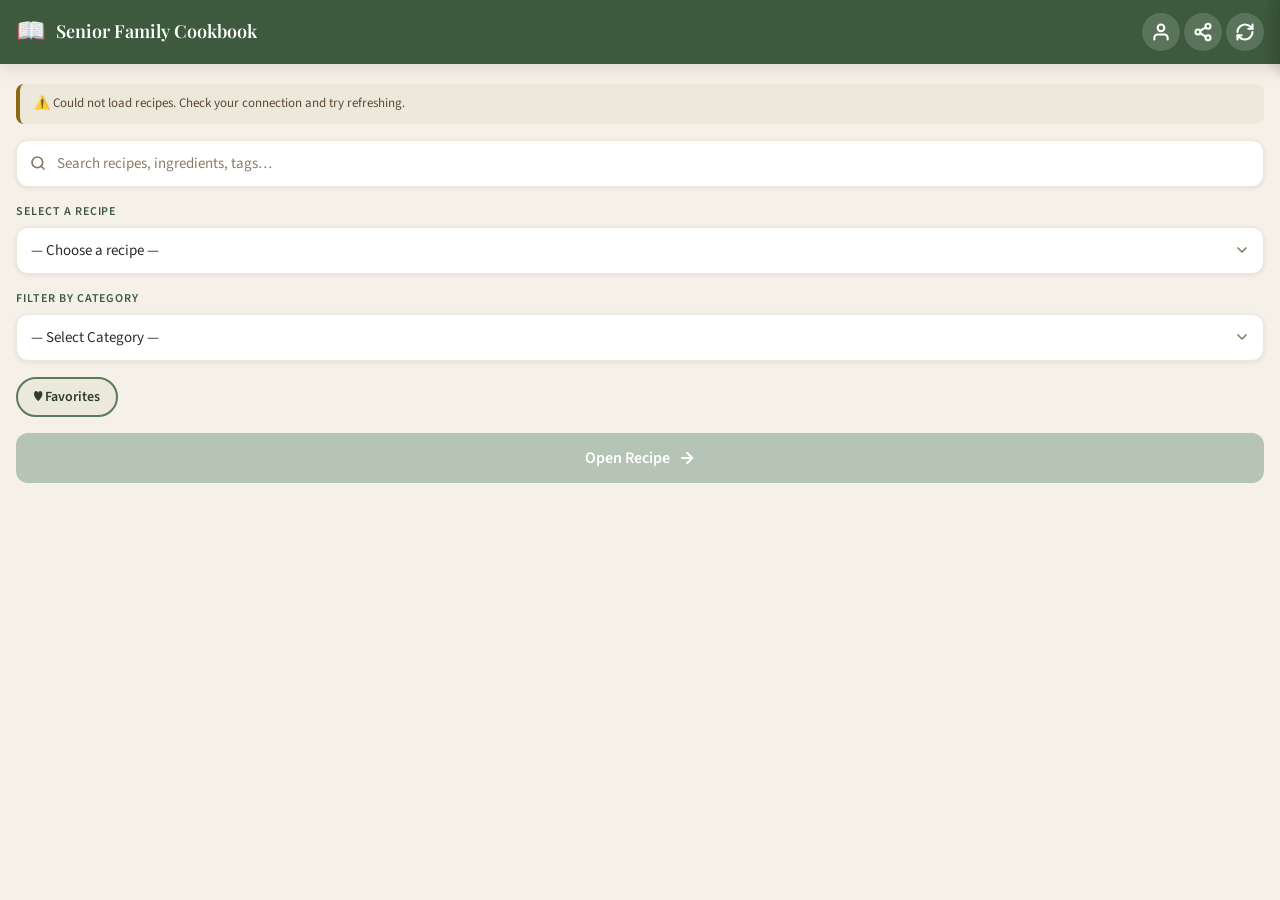
==== commit b24a0846: "Add editable shopping list review before printing Combined Shopping List now opens an in-app review " ====
--- a/index.html
+++ b/index.html
@@ -1,293 +1,317 @@
-<!DOCTYPE html>
-<html lang="en">
-<head>
-  <meta charset="UTF-8">
-  <meta name="viewport" content="width=device-width, initial-scale=1.0, maximum-scale=1.0, user-scalable=no">
-  <meta name="theme-color" content="#3D5A3E">
-  <meta name="apple-mobile-web-app-capable" content="yes">
-  <meta name="apple-mobile-web-app-status-bar-style" content="black-translucent">
-  <meta name="apple-mobile-web-app-title" content="SFC">
-  <meta name="description" content="Senior Family Cookbook - Family recipes at your fingertips">
-  <link rel="manifest" href="manifest.json">
-  <link rel="apple-touch-icon" href="icon-192.png">
-  <title>Senior Family Cookbook</title>
-  <link rel="preconnect" href="https://fonts.googleapis.com">
-  <link rel="preconnect" href="https://fonts.gstatic.com" crossorigin>
-  <link href="https://fonts.googleapis.com/css2?family=Playfair+Display:wght@400;600;700&family=Source+Sans+3:wght@300;400;600&display=swap" rel="stylesheet">
-  <link rel="stylesheet" href="style.css">
-</head>
-<body>
-
-  <!-- SCREEN 1: Home -->
-  <div id="screen-home" class="screen active">
-    <header class="app-header">
-      <div class="header-content">
-        <div class="header-title">
-          <span class="header-icon">📖</span>
-          <div>
-            <h1>Senior Family Cookbook</h1>
-            <p id="last-updated" class="last-updated"></p>
-          </div>
-        </div>
-        <div class="header-actions">
-          <button id="btn-account" class="icon-btn" title="Log in" aria-label="Account">
-            <svg width="20" height="20" viewBox="0 0 24 24" fill="none" stroke="currentColor" stroke-width="2.5" stroke-linecap="round" stroke-linejoin="round">
-              <path d="M20 21v-2a4 4 0 0 0-4-4H8a4 4 0 0 0-4 4v2"/><circle cx="12" cy="7" r="4"/>
-            </svg>
-          </button>
-          <button id="btn-share-app" class="icon-btn" title="Share cookbook" aria-label="Share cookbook">
-            <svg width="20" height="20" viewBox="0 0 24 24" fill="none" stroke="currentColor" stroke-width="2.5" stroke-linecap="round" stroke-linejoin="round">
-              <circle cx="18" cy="5" r="3"/><circle cx="6" cy="12" r="3"/><circle cx="18" cy="19" r="3"/>
-              <line x1="8.59" y1="13.51" x2="15.42" y2="17.49"/><line x1="15.41" y1="6.51" x2="8.59" y2="10.49"/>
-            </svg>
-          </button>
-          <button id="btn-refresh" class="icon-btn" title="Refresh recipes" aria-label="Refresh recipes">
-            <svg width="20" height="20" viewBox="0 0 24 24" fill="none" stroke="currentColor" stroke-width="2.5" stroke-linecap="round" stroke-linejoin="round">
-              <path d="M3 12a9 9 0 0 1 9-9 9.75 9.75 0 0 1 6.74 2.74L21 8"/>
-              <path d="M21 3v5h-5"/>
-              <path d="M21 12a9 9 0 0 1-9 9 9.75 9.75 0 0 1-6.74-2.74L3 16"/>
-              <path d="M8 16H3v5"/>
-            </svg>
-          </button>
-        </div>
-      </div>
-    </header>
-
-    <main class="home-main">
-      <div id="status-bar" class="status-bar hidden"></div>
-
-      <div id="restore-banner" class="restore-banner hidden">
-        <span>⚠️ Refresh failed — using cached data</span>
-        <button id="btn-restore">Restore backup</button>
-      </div>
-
-      <!-- SEARCH BOX -->
-      <div class="search-section">
-        <div class="search-wrapper">
-          <svg class="search-icon" width="16" height="16" viewBox="0 0 24 24" fill="none" stroke="currentColor" stroke-width="2.5" stroke-linecap="round" stroke-linejoin="round">
-            <circle cx="11" cy="11" r="8"/>
-            <path d="m21 21-4.35-4.35"/>
-          </svg>
-          <input type="text" id="search-input" placeholder="Search recipes, ingredients, tags…" autocomplete="off" autocorrect="off" spellcheck="false">
-          <button id="btn-clear-search" class="clear-btn hidden" aria-label="Clear search">×</button>
-        </div>
-      </div>
-
-      <!-- RECIPE SELECT (now above category filter) -->
-      <div class="recipe-select-section">
-        <label class="filter-label" for="recipe-select">Select a recipe</label>
-        <div class="select-wrapper">
-          <select id="recipe-select">
-            <option value="">— Choose a recipe —</option>
-          </select>
-          <svg class="select-arrow" width="16" height="16" viewBox="0 0 24 24" fill="none" stroke="currentColor" stroke-width="2.5" stroke-linecap="round" stroke-linejoin="round"><polyline points="6 9 12 15 18 9"/></svg>
-        </div>
-      </div>
-
-      <!-- CATEGORY FILTER (now below recipe select) -->
-      <div class="filter-section">
-        <label class="filter-label" for="tag-select">Filter by category</label>
-        <div class="select-wrapper">
-          <select id="tag-select">
-            <option value="all">— Select Category —</option>
-          </select>
-          <svg class="select-arrow" width="16" height="16" viewBox="0 0 24 24" fill="none" stroke="currentColor" stroke-width="2.5" stroke-linecap="round" stroke-linejoin="round"><polyline points="6 9 12 15 18 9"/></svg>
-        </div>
-      </div>
-
-      <!-- QUICK FILTER -->
-      <div class="quick-filter-section">
-        <button id="btn-favs" class="btn-quick-filter">♥ Favorites</button>
-      </div>
-      <div class="clear-favs-section hidden" id="clear-favs-section">
-        <button id="btn-print-favs" class="btn-print-favs">🖨 Print all favorites</button>
-        <button id="btn-combined-shopping" class="btn-print-favs">🛒 Combined Shopping List</button>
-        <button id="btn-clear-favs" class="btn-clear-favs">Clear all favorites</button>
-      </div>
-
-      <button id="btn-load" class="btn-primary" disabled>
-        Open Recipe
-        <svg width="18" height="18" viewBox="0 0 24 24" fill="none" stroke="currentColor" stroke-width="2.5" stroke-linecap="round" stroke-linejoin="round"><path d="M5 12h14"/><path d="m12 5 7 7-7 7"/></svg>
-      </button>
-
-      <button id="btn-add-recipe" class="btn-secondary hidden">
-        + Add a New Recipe
-      </button>
-
-      <div id="loading-overlay" class="loading-overlay hidden">
-        <div class="spinner"></div>
-        <p>Loading recipes…</p>
-      </div>
-    </main>
-  </div>
-
-  <!-- SCREEN 2: Recipe -->
-  <div id="screen-recipe" class="screen">
-    <header class="app-header recipe-header">
-      <div class="header-content">
-        <button id="btn-back" class="icon-btn" aria-label="Back to recipes">
-          <svg width="20" height="20" viewBox="0 0 24 24" fill="none" stroke="currentColor" stroke-width="2.5" stroke-linecap="round" stroke-linejoin="round"><path d="m15 18-6-6 6-6"/></svg>
-        </button>
-        <span class="header-back-label">Recipes</span>
-        <div class="header-actions">
-          <button id="btn-edit-recipe" class="icon-btn hidden" aria-label="Edit recipe" title="Edit recipe">
-            <svg width="18" height="18" viewBox="0 0 24 24" fill="none" stroke="currentColor" stroke-width="2.5" stroke-linecap="round" stroke-linejoin="round"><path d="M17 3a2.85 2.83 0 1 1 4 4L7.5 20.5 2 22l1.5-5.5Z"/></svg>
-          </button>
-          <button id="btn-delete-recipe" class="icon-btn hidden" aria-label="Delete recipe" title="Delete recipe">
-            <svg width="18" height="18" viewBox="0 0 24 24" fill="none" stroke="currentColor" stroke-width="2.5" stroke-linecap="round" stroke-linejoin="round"><polyline points="3 6 5 6 21 6"/><path d="M19 6v14a2 2 0 0 1-2 2H7a2 2 0 0 1-2-2V6m3 0V4a2 2 0 0 1 2-2h4a2 2 0 0 1 2 2v2"/></svg>
-          </button>
-          <button id="btn-favorite" class="icon-btn" aria-label="Favorite recipe" title="Favorite">
-            <svg id="icon-heart" width="20" height="20" viewBox="0 0 24 24" fill="none" stroke="currentColor" stroke-width="2.5" stroke-linecap="round" stroke-linejoin="round">
-              <path d="M20.84 4.61a5.5 5.5 0 0 0-7.78 0L12 5.67l-1.06-1.06a5.5 5.5 0 0 0-7.78 7.78l1.06 1.06L12 21.23l7.78-7.78 1.06-1.06a5.5 5.5 0 0 0 0-7.78z"/>
-            </svg>
-          </button>
-          <button id="btn-share-recipe" class="icon-btn" aria-label="Share recipe" title="Share recipe">
-            <svg width="20" height="20" viewBox="0 0 24 24" fill="none" stroke="currentColor" stroke-width="2.5" stroke-linecap="round" stroke-linejoin="round">
-              <circle cx="18" cy="5" r="3"/><circle cx="6" cy="12" r="3"/><circle cx="18" cy="19" r="3"/>
-              <line x1="8.59" y1="13.51" x2="15.42" y2="17.49"/><line x1="15.41" y1="6.51" x2="8.59" y2="10.49"/>
-            </svg>
-          </button>
-          <button id="btn-print-shopping" class="icon-btn" aria-label="Print shopping list" title="Shopping list">
-            <svg width="18" height="18" viewBox="0 0 24 24" fill="none" stroke="currentColor" stroke-width="2.5" stroke-linecap="round" stroke-linejoin="round"><path d="M6 2 3 6v14a2 2 0 0 0 2 2h14a2 2 0 0 0 2-2V6l-3-4z"/><line x1="3" y1="6" x2="21" y2="6"/><path d="M16 10a4 4 0 0 1-8 0"/></svg>
-          </button>
-          <button id="btn-print" class="icon-btn" aria-label="Print recipe" title="Print">
-            <svg width="18" height="18" viewBox="0 0 24 24" fill="none" stroke="currentColor" stroke-width="2.5" stroke-linecap="round" stroke-linejoin="round"><polyline points="6 9 6 2 18 2 18 9"/><path d="M6 18H4a2 2 0 0 1-2-2v-5a2 2 0 0 1 2-2h16a2 2 0 0 1 2 2v5a2 2 0 0 1-2 2h-2"/><rect x="6" y="14" width="12" height="8"/></svg>
-          </button>
-        </div>
-      </div>
-    </header>
-
-    <main class="recipe-main" id="recipe-content">
-      <!-- Dynamically populated -->
-    </main>
-  </div>
-
-  <!-- SCREEN 3: Login -->
-  <div id="screen-login" class="screen">
-    <header class="app-header recipe-header">
-      <div class="header-content">
-        <button id="btn-login-back" class="icon-btn" aria-label="Back">
-          <svg width="20" height="20" viewBox="0 0 24 24" fill="none" stroke="currentColor" stroke-width="2.5" stroke-linecap="round" stroke-linejoin="round"><path d="m15 18-6-6 6-6"/></svg>
-        </button>
-        <span class="header-back-label">Log In</span>
-        <div class="header-actions"></div>
-      </div>
-    </header>
-    <main class="form-main">
-      <p id="login-error" class="form-error hidden"></p>
-      <div class="form-group">
-        <label class="filter-label" for="login-username">Username</label>
-        <input type="text" id="login-username" class="form-input" autocomplete="username" autocapitalize="off" autocorrect="off">
-      </div>
-      <div class="form-group">
-        <label class="filter-label" for="login-password">Password</label>
-        <input type="password" id="login-password" class="form-input" autocomplete="current-password">
-      </div>
-      <button id="btn-login-submit" class="btn-primary">Log In</button>
-    </main>
-  </div>
-
-  <!-- SCREEN 4: Add/Edit Recipe -->
-  <div id="screen-edit" class="screen">
-    <header class="app-header recipe-header">
-      <div class="header-content">
-        <button id="btn-edit-back" class="icon-btn" aria-label="Cancel">
-          <svg width="20" height="20" viewBox="0 0 24 24" fill="none" stroke="currentColor" stroke-width="2.5" stroke-linecap="round" stroke-linejoin="round"><path d="m15 18-6-6 6-6"/></svg>
-        </button>
-        <span class="header-back-label" id="edit-screen-title">Add Recipe</span>
-        <div class="header-actions">
-          <button id="btn-edit-save" class="icon-btn" aria-label="Save recipe" title="Save">
-            <svg width="20" height="20" viewBox="0 0 24 24" fill="none" stroke="currentColor" stroke-width="2.5" stroke-linecap="round" stroke-linejoin="round"><path d="M19 21H5a2 2 0 0 1-2-2V5a2 2 0 0 1 2-2h11l5 5v11a2 2 0 0 1-2 2Z"/><polyline points="17 21 17 13 7 13 7 21"/><polyline points="7 3 7 8 15 8"/></svg>
-          </button>
-        </div>
-      </div>
-    </header>
-    <main class="form-main">
-      <p id="edit-error" class="form-error hidden"></p>
-
-      <div class="form-group">
-        <label class="filter-label" for="field-name">Recipe Name</label>
-        <input type="text" id="field-name" class="form-input">
-      </div>
-
-      <div class="form-row">
-        <div class="form-group">
-          <label class="filter-label" for="field-category">Category</label>
-          <input type="text" id="field-category" class="form-input" placeholder="Main Dish">
-        </div>
-        <div class="form-group">
-          <label class="filter-label" for="field-servings">Base Servings</label>
-          <input type="number" id="field-servings" class="form-input" min="1">
-        </div>
-      </div>
-
-      <div class="form-group">
-        <label class="filter-label" for="field-tags">Tags (comma separated)</label>
-        <input type="text" id="field-tags" class="form-input" placeholder="Instant Pot, Ground Beef">
-      </div>
-
-      <div class="form-row">
-        <div class="form-group">
-          <label class="filter-label" for="field-prep-time">Prep Time</label>
-          <input type="text" id="field-prep-time" class="form-input" placeholder="15 minutes">
-        </div>
-        <div class="form-group">
-          <label class="filter-label" for="field-cook-time">Cook Time</label>
-          <input type="text" id="field-cook-time" class="form-input" placeholder="20 minutes">
-        </div>
-        <div class="form-group">
-          <label class="filter-label" for="field-total-time">Total Time</label>
-          <input type="text" id="field-total-time" class="form-input" placeholder="35 minutes">
-        </div>
-      </div>
-
-      <label class="form-checkbox">
-        <input type="checkbox" id="field-tested">
-        <span>Tested</span>
-      </label>
-
-      <div class="form-group">
-        <div class="form-group-header">
-          <label class="filter-label">Ingredients</label>
-          <button type="button" id="btn-add-ingredient" class="btn-add-row">+ Add Ingredient</button>
-        </div>
-        <div id="ingredient-rows"></div>
-      </div>
-
-      <div class="form-group">
-        <div class="form-group-header">
-          <label class="filter-label">Steps</label>
-          <button type="button" id="btn-add-step" class="btn-add-row">+ Add Step</button>
-        </div>
-        <div id="step-rows"></div>
-      </div>
-
-      <div class="form-group">
-        <label class="filter-label" for="field-story">About This Recipe / History</label>
-        <textarea id="field-story" class="form-textarea" rows="3"></textarea>
-      </div>
-
-      <div class="form-group">
-        <label class="filter-label" for="field-notes">Notes</label>
-        <textarea id="field-notes" class="form-textarea" rows="3"></textarea>
-      </div>
-
-      <div class="form-group">
-        <label class="filter-label" for="field-nutrition">Nutrition</label>
-        <textarea id="field-nutrition" class="form-textarea" rows="2"></textarea>
-      </div>
-
-      <button id="btn-edit-delete" class="btn-danger hidden">Delete Recipe</button>
-    </main>
-  </div>
-
-  <!-- UPDATE BANNER -->
-  <div id="update-banner" class="update-banner hidden">
-    <span>🔄 A new version is available!</span>
-    <button id="btn-update">Update Now</button>
-    <button id="btn-dismiss-update" class="dismiss-update">Later</button>
-  </div>
-
-  <script src="app.js"></script>
-</body>
-</html>
+<!DOCTYPE html>
+<html lang="en">
+<head>
+  <meta charset="UTF-8">
+  <meta name="viewport" content="width=device-width, initial-scale=1.0, maximum-scale=1.0, user-scalable=no">
+  <meta name="theme-color" content="#3D5A3E">
+  <meta name="apple-mobile-web-app-capable" content="yes">
+  <meta name="apple-mobile-web-app-status-bar-style" content="black-translucent">
+  <meta name="apple-mobile-web-app-title" content="SFC">
+  <meta name="description" content="Senior Family Cookbook - Family recipes at your fingertips">
+  <link rel="manifest" href="manifest.json">
+  <link rel="apple-touch-icon" href="icon-192.png">
+  <title>Senior Family Cookbook</title>
+  <link rel="preconnect" href="https://fonts.googleapis.com">
+  <link rel="preconnect" href="https://fonts.gstatic.com" crossorigin>
+  <link href="https://fonts.googleapis.com/css2?family=Playfair+Display:wght@400;600;700&family=Source+Sans+3:wght@300;400;600&display=swap" rel="stylesheet">
+  <link rel="stylesheet" href="style.css">
+</head>
+<body>
+
+  <!-- SCREEN 1: Home -->
+  <div id="screen-home" class="screen active">
+    <header class="app-header">
+      <div class="header-content">
+        <div class="header-title">
+          <span class="header-icon">📖</span>
+          <div>
+            <h1>Senior Family Cookbook</h1>
+            <p id="last-updated" class="last-updated"></p>
+          </div>
+        </div>
+        <div class="header-actions">
+          <button id="btn-account" class="icon-btn" title="Log in" aria-label="Account">
+            <svg width="20" height="20" viewBox="0 0 24 24" fill="none" stroke="currentColor" stroke-width="2.5" stroke-linecap="round" stroke-linejoin="round">
+              <path d="M20 21v-2a4 4 0 0 0-4-4H8a4 4 0 0 0-4 4v2"/><circle cx="12" cy="7" r="4"/>
+            </svg>
+          </button>
+          <button id="btn-share-app" class="icon-btn" title="Share cookbook" aria-label="Share cookbook">
+            <svg width="20" height="20" viewBox="0 0 24 24" fill="none" stroke="currentColor" stroke-width="2.5" stroke-linecap="round" stroke-linejoin="round">
+              <circle cx="18" cy="5" r="3"/><circle cx="6" cy="12" r="3"/><circle cx="18" cy="19" r="3"/>
+              <line x1="8.59" y1="13.51" x2="15.42" y2="17.49"/><line x1="15.41" y1="6.51" x2="8.59" y2="10.49"/>
+            </svg>
+          </button>
+          <button id="btn-refresh" class="icon-btn" title="Refresh recipes" aria-label="Refresh recipes">
+            <svg width="20" height="20" viewBox="0 0 24 24" fill="none" stroke="currentColor" stroke-width="2.5" stroke-linecap="round" stroke-linejoin="round">
+              <path d="M3 12a9 9 0 0 1 9-9 9.75 9.75 0 0 1 6.74 2.74L21 8"/>
+              <path d="M21 3v5h-5"/>
+              <path d="M21 12a9 9 0 0 1-9 9 9.75 9.75 0 0 1-6.74-2.74L3 16"/>
+              <path d="M8 16H3v5"/>
+            </svg>
+          </button>
+        </div>
+      </div>
+    </header>
+
+    <main class="home-main">
+      <div id="status-bar" class="status-bar hidden"></div>
+
+      <div id="restore-banner" class="restore-banner hidden">
+        <span>⚠️ Refresh failed — using cached data</span>
+        <button id="btn-restore">Restore backup</button>
+      </div>
+
+      <!-- SEARCH BOX -->
+      <div class="search-section">
+        <div class="search-wrapper">
+          <svg class="search-icon" width="16" height="16" viewBox="0 0 24 24" fill="none" stroke="currentColor" stroke-width="2.5" stroke-linecap="round" stroke-linejoin="round">
+            <circle cx="11" cy="11" r="8"/>
+            <path d="m21 21-4.35-4.35"/>
+          </svg>
+          <input type="text" id="search-input" placeholder="Search recipes, ingredients, tags…" autocomplete="off" autocorrect="off" spellcheck="false">
+          <button id="btn-clear-search" class="clear-btn hidden" aria-label="Clear search">×</button>
+        </div>
+      </div>
+
+      <!-- RECIPE SELECT (now above category filter) -->
+      <div class="recipe-select-section">
+        <label class="filter-label" for="recipe-select">Select a recipe</label>
+        <div class="select-wrapper">
+          <select id="recipe-select">
+            <option value="">— Choose a recipe —</option>
+          </select>
+          <svg class="select-arrow" width="16" height="16" viewBox="0 0 24 24" fill="none" stroke="currentColor" stroke-width="2.5" stroke-linecap="round" stroke-linejoin="round"><polyline points="6 9 12 15 18 9"/></svg>
+        </div>
+      </div>
+
+      <!-- CATEGORY FILTER (now below recipe select) -->
+      <div class="filter-section">
+        <label class="filter-label" for="tag-select">Filter by category</label>
+        <div class="select-wrapper">
+          <select id="tag-select">
+            <option value="all">— Select Category —</option>
+          </select>
+          <svg class="select-arrow" width="16" height="16" viewBox="0 0 24 24" fill="none" stroke="currentColor" stroke-width="2.5" stroke-linecap="round" stroke-linejoin="round"><polyline points="6 9 12 15 18 9"/></svg>
+        </div>
+      </div>
+
+      <!-- QUICK FILTER -->
+      <div class="quick-filter-section">
+        <button id="btn-favs" class="btn-quick-filter">♥ Favorites</button>
+      </div>
+      <div class="clear-favs-section hidden" id="clear-favs-section">
+        <button id="btn-print-favs" class="btn-print-favs">🖨 Print all favorites</button>
+        <button id="btn-combined-shopping" class="btn-print-favs">🛒 Combined Shopping List</button>
+        <button id="btn-clear-favs" class="btn-clear-favs">Clear all favorites</button>
+      </div>
+
+      <button id="btn-load" class="btn-primary" disabled>
+        Open Recipe
+        <svg width="18" height="18" viewBox="0 0 24 24" fill="none" stroke="currentColor" stroke-width="2.5" stroke-linecap="round" stroke-linejoin="round"><path d="M5 12h14"/><path d="m12 5 7 7-7 7"/></svg>
+      </button>
+
+      <button id="btn-add-recipe" class="btn-secondary hidden">
+        + Add a New Recipe
+      </button>
+
+      <div id="loading-overlay" class="loading-overlay hidden">
+        <div class="spinner"></div>
+        <p>Loading recipes…</p>
+      </div>
+    </main>
+  </div>
+
+  <!-- SCREEN 2: Recipe -->
+  <div id="screen-recipe" class="screen">
+    <header class="app-header recipe-header">
+      <div class="header-content">
+        <button id="btn-back" class="icon-btn" aria-label="Back to recipes">
+          <svg width="20" height="20" viewBox="0 0 24 24" fill="none" stroke="currentColor" stroke-width="2.5" stroke-linecap="round" stroke-linejoin="round"><path d="m15 18-6-6 6-6"/></svg>
+        </button>
+        <span class="header-back-label">Recipes</span>
+        <div class="header-actions">
+          <button id="btn-edit-recipe" class="icon-btn hidden" aria-label="Edit recipe" title="Edit recipe">
+            <svg width="18" height="18" viewBox="0 0 24 24" fill="none" stroke="currentColor" stroke-width="2.5" stroke-linecap="round" stroke-linejoin="round"><path d="M17 3a2.85 2.83 0 1 1 4 4L7.5 20.5 2 22l1.5-5.5Z"/></svg>
+          </button>
+          <button id="btn-delete-recipe" class="icon-btn hidden" aria-label="Delete recipe" title="Delete recipe">
+            <svg width="18" height="18" viewBox="0 0 24 24" fill="none" stroke="currentColor" stroke-width="2.5" stroke-linecap="round" stroke-linejoin="round"><polyline points="3 6 5 6 21 6"/><path d="M19 6v14a2 2 0 0 1-2 2H7a2 2 0 0 1-2-2V6m3 0V4a2 2 0 0 1 2-2h4a2 2 0 0 1 2 2v2"/></svg>
+          </button>
+          <button id="btn-favorite" class="icon-btn" aria-label="Favorite recipe" title="Favorite">
+            <svg id="icon-heart" width="20" height="20" viewBox="0 0 24 24" fill="none" stroke="currentColor" stroke-width="2.5" stroke-linecap="round" stroke-linejoin="round">
+              <path d="M20.84 4.61a5.5 5.5 0 0 0-7.78 0L12 5.67l-1.06-1.06a5.5 5.5 0 0 0-7.78 7.78l1.06 1.06L12 21.23l7.78-7.78 1.06-1.06a5.5 5.5 0 0 0 0-7.78z"/>
+            </svg>
+          </button>
+          <button id="btn-share-recipe" class="icon-btn" aria-label="Share recipe" title="Share recipe">
+            <svg width="20" height="20" viewBox="0 0 24 24" fill="none" stroke="currentColor" stroke-width="2.5" stroke-linecap="round" stroke-linejoin="round">
+              <circle cx="18" cy="5" r="3"/><circle cx="6" cy="12" r="3"/><circle cx="18" cy="19" r="3"/>
+              <line x1="8.59" y1="13.51" x2="15.42" y2="17.49"/><line x1="15.41" y1="6.51" x2="8.59" y2="10.49"/>
+            </svg>
+          </button>
+          <button id="btn-print-shopping" class="icon-btn" aria-label="Print shopping list" title="Shopping list">
+            <svg width="18" height="18" viewBox="0 0 24 24" fill="none" stroke="currentColor" stroke-width="2.5" stroke-linecap="round" stroke-linejoin="round"><path d="M6 2 3 6v14a2 2 0 0 0 2 2h14a2 2 0 0 0 2-2V6l-3-4z"/><line x1="3" y1="6" x2="21" y2="6"/><path d="M16 10a4 4 0 0 1-8 0"/></svg>
+          </button>
+          <button id="btn-print" class="icon-btn" aria-label="Print recipe" title="Print">
+            <svg width="18" height="18" viewBox="0 0 24 24" fill="none" stroke="currentColor" stroke-width="2.5" stroke-linecap="round" stroke-linejoin="round"><polyline points="6 9 6 2 18 2 18 9"/><path d="M6 18H4a2 2 0 0 1-2-2v-5a2 2 0 0 1 2-2h16a2 2 0 0 1 2 2v5a2 2 0 0 1-2 2h-2"/><rect x="6" y="14" width="12" height="8"/></svg>
+          </button>
+        </div>
+      </div>
+    </header>
+
+    <main class="recipe-main" id="recipe-content">
+      <!-- Dynamically populated -->
+    </main>
+  </div>
+
+  <!-- SCREEN 3: Login -->
+  <div id="screen-login" class="screen">
+    <header class="app-header recipe-header">
+      <div class="header-content">
+        <button id="btn-login-back" class="icon-btn" aria-label="Back">
+          <svg width="20" height="20" viewBox="0 0 24 24" fill="none" stroke="currentColor" stroke-width="2.5" stroke-linecap="round" stroke-linejoin="round"><path d="m15 18-6-6 6-6"/></svg>
+        </button>
+        <span class="header-back-label">Log In</span>
+        <div class="header-actions"></div>
+      </div>
+    </header>
+    <main class="form-main">
+      <p id="login-error" class="form-error hidden"></p>
+      <div class="form-group">
+        <label class="filter-label" for="login-username">Username</label>
+        <input type="text" id="login-username" class="form-input" autocomplete="username" autocapitalize="off" autocorrect="off">
+      </div>
+      <div class="form-group">
+        <label class="filter-label" for="login-password">Password</label>
+        <input type="password" id="login-password" class="form-input" autocomplete="current-password">
+      </div>
+      <button id="btn-login-submit" class="btn-primary">Log In</button>
+    </main>
+  </div>
+
+  <!-- SCREEN 4: Add/Edit Recipe -->
+  <div id="screen-edit" class="screen">
+    <header class="app-header recipe-header">
+      <div class="header-content">
+        <button id="btn-edit-back" class="icon-btn" aria-label="Cancel">
+          <svg width="20" height="20" viewBox="0 0 24 24" fill="none" stroke="currentColor" stroke-width="2.5" stroke-linecap="round" stroke-linejoin="round"><path d="m15 18-6-6 6-6"/></svg>
+        </button>
+        <span class="header-back-label" id="edit-screen-title">Add Recipe</span>
+        <div class="header-actions">
+          <button id="btn-edit-save" class="icon-btn" aria-label="Save recipe" title="Save">
+            <svg width="20" height="20" viewBox="0 0 24 24" fill="none" stroke="currentColor" stroke-width="2.5" stroke-linecap="round" stroke-linejoin="round"><path d="M19 21H5a2 2 0 0 1-2-2V5a2 2 0 0 1 2-2h11l5 5v11a2 2 0 0 1-2 2Z"/><polyline points="17 21 17 13 7 13 7 21"/><polyline points="7 3 7 8 15 8"/></svg>
+          </button>
+        </div>
+      </div>
+    </header>
+    <main class="form-main">
+      <p id="edit-error" class="form-error hidden"></p>
+
+      <div class="form-group">
+        <label class="filter-label" for="field-name">Recipe Name</label>
+        <input type="text" id="field-name" class="form-input">
+      </div>
+
+      <div class="form-row">
+        <div class="form-group">
+          <label class="filter-label" for="field-category">Category</label>
+          <input type="text" id="field-category" class="form-input" placeholder="Main Dish">
+        </div>
+        <div class="form-group">
+          <label class="filter-label" for="field-servings">Base Servings</label>
+          <input type="number" id="field-servings" class="form-input" min="1">
+        </div>
+      </div>
+
+      <div class="form-group">
+        <label class="filter-label" for="field-tags">Tags (comma separated)</label>
+        <input type="text" id="field-tags" class="form-input" placeholder="Instant Pot, Ground Beef">
+      </div>
+
+      <div class="form-row">
+        <div class="form-group">
+          <label class="filter-label" for="field-prep-time">Prep Time</label>
+          <input type="text" id="field-prep-time" class="form-input" placeholder="15 minutes">
+        </div>
+        <div class="form-group">
+          <label class="filter-label" for="field-cook-time">Cook Time</label>
+          <input type="text" id="field-cook-time" class="form-input" placeholder="20 minutes">
+        </div>
+        <div class="form-group">
+          <label class="filter-label" for="field-total-time">Total Time</label>
+          <input type="text" id="field-total-time" class="form-input" placeholder="35 minutes">
+        </div>
+      </div>
+
+      <label class="form-checkbox">
+        <input type="checkbox" id="field-tested">
+        <span>Tested</span>
+      </label>
+
+      <div class="form-group">
+        <div class="form-group-header">
+          <label class="filter-label">Ingredients</label>
+          <button type="button" id="btn-add-ingredient" class="btn-add-row">+ Add Ingredient</button>
+        </div>
+        <div id="ingredient-rows"></div>
+      </div>
+
+      <div class="form-group">
+        <div class="form-group-header">
+          <label class="filter-label">Steps</label>
+          <button type="button" id="btn-add-step" class="btn-add-row">+ Add Step</button>
+        </div>
+        <div id="step-rows"></div>
+      </div>
+
+      <div class="form-group">
+        <label class="filter-label" for="field-story">About This Recipe / History</label>
+        <textarea id="field-story" class="form-textarea" rows="3"></textarea>
+      </div>
+
+      <div class="form-group">
+        <label class="filter-label" for="field-notes">Notes</label>
+        <textarea id="field-notes" class="form-textarea" rows="3"></textarea>
+      </div>
+
+      <div class="form-group">
+        <label class="filter-label" for="field-nutrition">Nutrition</label>
+        <textarea id="field-nutrition" class="form-textarea" rows="2"></textarea>
+      </div>
+
+      <button id="btn-edit-delete" class="btn-danger hidden">Delete Recipe</button>
+    </main>
+  </div>
+
+  <!-- SCREEN 5: Shopping List -->
+  <div id="screen-shopping-list" class="screen">
+    <header class="app-header recipe-header">
+      <div class="header-content">
+        <button id="btn-shopping-list-back" class="icon-btn" aria-label="Back">
+          <svg width="20" height="20" viewBox="0 0 24 24" fill="none" stroke="currentColor" stroke-width="2.5" stroke-linecap="round" stroke-linejoin="round"><path d="m15 18-6-6 6-6"/></svg>
+        </button>
+        <span class="header-back-label">Shopping List</span>
+        <div class="header-actions">
+          <button id="btn-shopping-list-reset" class="icon-btn" aria-label="Reset to auto-combined list" title="Reset to auto-combined">
+            <svg width="18" height="18" viewBox="0 0 24 24" fill="none" stroke="currentColor" stroke-width="2.5" stroke-linecap="round" stroke-linejoin="round"><path d="M3 12a9 9 0 0 1 9-9 9.75 9.75 0 0 1 6.74 2.74L21 8"/><path d="M21 3v5h-5"/><path d="M21 12a9 9 0 0 1-9 9 9.75 9.75 0 0 1-6.74-2.74L3 16"/><path d="M8 16H3v5"/></svg>
+          </button>
+          <button id="btn-print-shopping-list" class="icon-btn" aria-label="Print shopping list" title="Print">
+            <svg width="18" height="18" viewBox="0 0 24 24" fill="none" stroke="currentColor" stroke-width="2.5" stroke-linecap="round" stroke-linejoin="round"><polyline points="6 9 6 2 18 2 18 9"/><path d="M6 18H4a2 2 0 0 1-2-2v-5a2 2 0 0 1 2-2h16a2 2 0 0 1 2 2v5a2 2 0 0 1-2 2h-2"/><rect x="6" y="14" width="12" height="8"/></svg>
+          </button>
+        </div>
+      </div>
+    </header>
+    <main class="form-main">
+      <button id="btn-add-shopping-item" class="btn-add-row">+ Add Item</button>
+      <div id="shopping-list-content"></div>
+    </main>
+  </div>
+
+  <!-- UPDATE BANNER -->
+  <div id="update-banner" class="update-banner hidden">
+    <span>🔄 A new version is available!</span>
+    <button id="btn-update">Update Now</button>
+    <button id="btn-dismiss-update" class="dismiss-update">Later</button>
+  </div>
+
+  <script src="app.js"></script>
+</body>
+</html>
--- a/style.css
+++ b/style.css
@@ -1,1036 +1,1106 @@
-/* ============================================
-   SENIOR FAMILY COOKBOOK — PWA Styles
-   Earthy + Clean Modern
-   ============================================ */
-
-:root {
-  --green:       #3D5A3E;
-  --green-dark:  #2A3E2B;
-  --green-light: #5A7A5C;
-  --brown:       #8B6914;
-  --brown-light: #C4A35A;
-  --cream:       #F5F0E8;
-  --cream-dark:  #EDE8DC;
-  --text-dark:   #2C2C2C;
-  --text-mid:    #5A4A35;
-  --text-light:  #8B7B65;
-  --white:       #FFFFFF;
-  --shadow-sm:   0 1px 4px rgba(44,44,44,0.10);
-  --shadow-md:   0 4px 16px rgba(44,44,44,0.12);
-  --shadow-lg:   0 8px 32px rgba(44,44,44,0.16);
-  --radius-sm:   8px;
-  --radius-md:   12px;
-  --radius-lg:   20px;
-  --font-display: 'Playfair Display', Georgia, serif;
-  --font-body:    'Source Sans 3', 'Helvetica Neue', sans-serif;
-  --header-h:    64px;
-  --safe-bottom: env(safe-area-inset-bottom, 0px);
-}
-
-*, *::before, *::after { box-sizing: border-box; margin: 0; padding: 0; }
-
-html, body {
-  height: 100%;
-  overflow: hidden;
-  background: var(--cream);
-  color: var(--text-dark);
-  font-family: var(--font-body);
-  font-size: 16px;
-  line-height: 1.5;
-  -webkit-font-smoothing: antialiased;
-}
-
-/* ============ SCREENS ============ */
-.screen {
-  position: fixed;
-  inset: 0;
-  display: flex;
-  flex-direction: column;
-  background: var(--cream);
-  transform: translateX(100%);
-  transition: transform 0.32s cubic-bezier(0.4, 0, 0.2, 1);
-  will-change: transform;
-}
-
-.screen.active {
-  transform: translateX(0);
-}
-
-.screen.slide-out {
-  transform: translateX(-30%);
-}
-
-/* ============ HEADER ============ */
-.app-header {
-  background: var(--green);
-  color: var(--white);
-  height: var(--header-h);
-  flex-shrink: 0;
-  padding: 0 16px;
-  display: flex;
-  align-items: center;
-  box-shadow: var(--shadow-md);
-  z-index: 10;
-}
-
-.header-content {
-  width: 100%;
-  display: flex;
-  align-items: center;
-  gap: 12px;
-}
-
-.header-title {
-  display: flex;
-  align-items: center;
-  gap: 10px;
-  flex: 1;
-  min-width: 0;
-}
-
-.header-actions {
-  display: flex;
-  align-items: center;
-  gap: 4px;
-  flex-shrink: 0;
-}
-
-@keyframes fadeInUp {
-  from { opacity: 0; transform: translateX(-50%) translateY(8px); }
-  to   { opacity: 1; transform: translateX(-50%) translateY(0); }
-}
-
-.header-icon {
-  font-size: 24px;
-  flex-shrink: 0;
-}
-
-.header-title h1 {
-  font-family: var(--font-display);
-  font-size: 18px;
-  font-weight: 600;
-  color: var(--white);
-  line-height: 1.2;
-  white-space: nowrap;
-  overflow: hidden;
-  text-overflow: ellipsis;
-}
-
-.last-updated {
-  font-size: 11px;
-  color: rgba(255,255,255,0.65);
-  font-weight: 300;
-  white-space: nowrap;
-  overflow: hidden;
-  text-overflow: ellipsis;
-}
-
-.header-back-label {
-  font-size: 15px;
-  font-weight: 400;
-  color: rgba(255,255,255,0.85);
-}
-
-.icon-btn {
-  background: rgba(255,255,255,0.15);
-  border: none;
-  color: var(--white);
-  width: 38px;
-  height: 38px;
-  border-radius: 50%;
-  display: flex;
-  align-items: center;
-  justify-content: center;
-  cursor: pointer;
-  flex-shrink: 0;
-  transition: background 0.2s;
-  -webkit-tap-highlight-color: transparent;
-}
-
-.icon-btn:active { background: rgba(255,255,255,0.28); }
-
-/* ============ HOME MAIN ============ */
-.home-main {
-  flex: 1;
-  overflow-y: auto;
-  -webkit-overflow-scrolling: touch;
-  padding: 20px 16px;
-  padding-bottom: calc(20px + var(--safe-bottom));
-  display: flex;
-  flex-direction: column;
-  gap: 16px;
-}
-
-/* ============ STATUS BAR ============ */
-.status-bar {
-  background: var(--cream-dark);
-  border-left: 4px solid var(--brown);
-  border-radius: var(--radius-sm);
-  padding: 10px 14px;
-  font-size: 13px;
-  color: var(--text-mid);
-}
-
-.status-bar.hidden { display: none; }
-
-/* ============ RESTORE BANNER ============ */
-.restore-banner {
-  background: #FFF8E7;
-  border: 1.5px solid var(--brown-light);
-  border-radius: var(--radius-sm);
-  padding: 12px 14px;
-  display: flex;
-  align-items: center;
-  justify-content: space-between;
-  gap: 12px;
-  font-size: 13px;
-  color: var(--brown);
-}
-
-.restore-banner.hidden { display: none; }
-
-.restore-banner button {
-  background: var(--brown);
-  color: var(--white);
-  border: none;
-  padding: 6px 14px;
-  border-radius: var(--radius-sm);
-  font-size: 13px;
-  font-family: var(--font-body);
-  cursor: pointer;
-  white-space: nowrap;
-  -webkit-tap-highlight-color: transparent;
-}
-
-/* ============ SEARCH BOX ============ */
-.search-section {
-  display: flex;
-  flex-direction: column;
-  gap: 6px;
-}
-
-.search-wrapper {
-  position: relative;
-  display: flex;
-  align-items: center;
-}
-
-.search-icon {
-  position: absolute;
-  left: 14px;
-  color: var(--text-light);
-  pointer-events: none;
-  flex-shrink: 0;
-}
-
-#search-input {
-  width: 100%;
-  background: var(--white);
-  border: 1.5px solid var(--cream-dark);
-  border-radius: var(--radius-md);
-  padding: 12px 40px 12px 40px;
-  font-size: 15px;
-  font-family: var(--font-body);
-  color: var(--text-dark);
-  box-shadow: var(--shadow-sm);
-  transition: border-color 0.2s, box-shadow 0.2s;
-}
-
-#search-input:focus {
-  outline: none;
-  border-color: var(--green);
-  box-shadow: 0 0 0 3px rgba(61,90,62,0.15);
-}
-
-#search-input::placeholder {
-  color: var(--text-light);
-}
-
-.clear-btn {
-  position: absolute;
-  right: 12px;
-  background: var(--cream-dark);
-  border: none;
-  color: var(--text-mid);
-  width: 22px;
-  height: 22px;
-  border-radius: 50%;
-  font-size: 16px;
-  line-height: 1;
-  cursor: pointer;
-  display: flex;
-  align-items: center;
-  justify-content: center;
-  padding-bottom: 1px;
-  -webkit-tap-highlight-color: transparent;
-}
-
-.clear-btn.hidden { display: none; }
-
-/* ============ FILTER SECTION ============ */
-.filter-section,
-.recipe-select-section {
-  display: flex;
-  flex-direction: column;
-  gap: 6px;
-}
-
-.filter-label {
-  font-size: 12px;
-  font-weight: 600;
-  text-transform: uppercase;
-  letter-spacing: 0.08em;
-  color: var(--green);
-}
-
-.select-wrapper {
-  position: relative;
-}
-
-.select-wrapper select {
-  width: 100%;
-  appearance: none;
-  -webkit-appearance: none;
-  background: var(--white);
-  border: 1.5px solid var(--cream-dark);
-  border-radius: var(--radius-md);
-  padding: 12px 40px 12px 14px;
-  font-size: 15px;
-  font-family: var(--font-body);
-  color: var(--text-dark);
-  cursor: pointer;
-  box-shadow: var(--shadow-sm);
-  transition: border-color 0.2s, box-shadow 0.2s;
-}
-
-.select-wrapper select:focus {
-  outline: none;
-  border-color: var(--green);
-  box-shadow: 0 0 0 3px rgba(61,90,62,0.15);
-}
-
-.select-arrow {
-  position: absolute;
-  right: 14px;
-  top: 50%;
-  transform: translateY(-50%);
-  color: var(--text-light);
-  pointer-events: none;
-}
-
-/* ============ BUTTONS ============ */
-.btn-primary {
-  background: var(--green);
-  color: var(--white);
-  border: none;
-  border-radius: var(--radius-md);
-  padding: 14px 20px;
-  font-size: 16px;
-  font-family: var(--font-body);
-  font-weight: 600;
-  cursor: pointer;
-  display: flex;
-  align-items: center;
-  justify-content: center;
-  gap: 8px;
-  box-shadow: var(--shadow-md);
-  transition: background 0.2s, transform 0.1s, box-shadow 0.2s;
-  -webkit-tap-highlight-color: transparent;
-  width: 100%;
-}
-
-.btn-primary:active:not(:disabled) {
-  background: var(--green-dark);
-  transform: scale(0.98);
-  box-shadow: var(--shadow-sm);
-}
-
-.btn-primary:disabled {
-  background: #B5C4B5;
-  box-shadow: none;
-  cursor: not-allowed;
-}
-
-/* ============ LOADING ============ */
-.loading-overlay {
-  position: fixed;
-  inset: 0;
-  background: rgba(245,240,232,0.88);
-  display: flex;
-  flex-direction: column;
-  align-items: center;
-  justify-content: center;
-  gap: 16px;
-  z-index: 100;
-  font-size: 15px;
-  color: var(--text-mid);
-}
-
-.loading-overlay.hidden { display: none; }
-
-.spinner {
-  width: 36px;
-  height: 36px;
-  border: 3px solid var(--cream-dark);
-  border-top-color: var(--green);
-  border-radius: 50%;
-  animation: spin 0.8s linear infinite;
-}
-
-@keyframes spin { to { transform: rotate(360deg); } }
-
-/* ============ RECIPE MAIN ============ */
-.recipe-main {
-  flex: 1;
-  overflow-y: auto;
-  -webkit-overflow-scrolling: touch;
-  padding: 0 0 calc(32px + var(--safe-bottom));
-}
-
-/* ============ RECIPE HERO ============ */
-.recipe-hero {
-  background: var(--green);
-  padding: 20px 16px 24px;
-  color: var(--white);
-}
-
-.recipe-name {
-  font-family: var(--font-display);
-  font-size: 26px;
-  font-weight: 700;
-  line-height: 1.2;
-  color: var(--white);
-  margin-bottom: 12px;
-}
-
-.recipe-tags {
-  display: flex;
-  flex-wrap: wrap;
-  gap: 6px;
-  margin-bottom: 16px;
-}
-
-.tag-pill {
-  background: rgba(255,255,255,0.18);
-  color: rgba(255,255,255,0.9);
-  font-size: 11px;
-  font-weight: 600;
-  text-transform: uppercase;
-  letter-spacing: 0.06em;
-  padding: 4px 10px;
-  border-radius: 100px;
-}
-
-.servings-card {
-  background: rgba(255,255,255,0.12);
-  border-radius: var(--radius-md);
-  padding: 14px 16px;
-  display: flex;
-  align-items: center;
-  gap: 12px;
-  flex-wrap: wrap;
-}
-
-.servings-base {
-  font-size: 13px;
-  color: rgba(255,255,255,0.75);
-  flex-shrink: 0;
-}
-
-.servings-input-group {
-  display: flex;
-  align-items: center;
-  gap: 8px;
-  flex: 1;
-}
-
-.servings-label {
-  font-size: 13px;
-  color: rgba(255,255,255,0.75);
-  white-space: nowrap;
-}
-
-.servings-input {
-  width: 64px;
-  background: rgba(255,255,255,0.2);
-  border: 1.5px solid rgba(255,255,255,0.3);
-  border-radius: var(--radius-sm);
-  padding: 6px 10px;
-  font-size: 15px;
-  font-family: var(--font-body);
-  color: var(--white);
-  text-align: center;
-}
-
-.servings-input:focus {
-  outline: none;
-  border-color: rgba(255,255,255,0.7);
-  background: rgba(255,255,255,0.25);
-}
-
-.servings-input::placeholder { color: rgba(255,255,255,0.5); }
-
-.btn-scale {
-  background: var(--brown-light);
-  color: var(--white);
-  border: none;
-  border-radius: var(--radius-sm);
-  padding: 7px 14px;
-  font-size: 13px;
-  font-weight: 600;
-  font-family: var(--font-body);
-  cursor: pointer;
-  white-space: nowrap;
-  -webkit-tap-highlight-color: transparent;
-  transition: background 0.2s;
-}
-
-.btn-scale:active { background: var(--brown); }
-
-.scale-factor {
-  font-size: 13px;
-  color: var(--brown-light);
-  font-weight: 600;
-  white-space: nowrap;
-}
-
-/* ============ RECIPE SECTIONS ============ */
-.recipe-body {
-  padding: 0 16px;
-}
-
-.section {
-  margin-top: 20px;
-}
-
-.section-header {
-  display: flex;
-  align-items: center;
-  gap: 8px;
-  padding: 10px 0 8px;
-  border-bottom: 2px solid var(--green);
-  margin-bottom: 4px;
-}
-
-.section-header h2 {
-  font-family: var(--font-display);
-  font-size: 16px;
-  font-weight: 600;
-  color: var(--green);
-  text-transform: uppercase;
-  letter-spacing: 0.08em;
-}
-
-.section-header svg {
-  color: var(--green);
-  flex-shrink: 0;
-}
-
-/* ============ INGREDIENT / STEP ITEMS ============ */
-.item-list {
-  list-style: none;
-  display: flex;
-  flex-direction: column;
-  gap: 2px;
-  padding: 4px 0;
-}
-
-.item {
-  display: flex;
-  align-items: flex-start;
-  gap: 12px;
-  padding: 10px 12px;
-  border-radius: var(--radius-sm);
-  cursor: pointer;
-  transition: background 0.15s;
-  -webkit-tap-highlight-color: transparent;
-  user-select: none;
-}
-
-.item:active { background: var(--cream-dark); }
-
-.item.checked {
-  background: rgba(61,90,62,0.06);
-}
-
-.item-check {
-  width: 22px;
-  height: 22px;
-  border-radius: 50%;
-  border: 2px solid var(--cream-dark);
-  flex-shrink: 0;
-  margin-top: 1px;
-  display: flex;
-  align-items: center;
-  justify-content: center;
-  transition: background 0.2s, border-color 0.2s;
-  background: var(--white);
-}
-
-.item.checked .item-check {
-  background: var(--green);
-  border-color: var(--green);
-}
-
-.item.checked .item-check::after {
-  content: '';
-  width: 6px;
-  height: 10px;
-  border: 2px solid var(--white);
-  border-top: none;
-  border-left: none;
-  transform: rotate(45deg) translate(-1px, -1px);
-  display: block;
-}
-
-.item-text {
-  flex: 1;
-  font-size: 15px;
-  color: var(--text-dark);
-  line-height: 1.45;
-  transition: color 0.2s, opacity 0.2s;
-}
-
-.item.checked .item-text {
-  color: var(--text-light);
-  text-decoration: line-through;
-  opacity: 0.7;
-}
-
-/* Step numbers */
-.step-number {
-  width: 22px;
-  height: 22px;
-  border-radius: 50%;
-  background: var(--green);
-  color: var(--white);
-  font-size: 11px;
-  font-weight: 700;
-  display: flex;
-  align-items: center;
-  justify-content: center;
-  flex-shrink: 0;
-  margin-top: 1px;
-  transition: background 0.2s;
-}
-
-.item.checked .step-number {
-  background: var(--text-light);
-}
-
-/* ============ STORY / NUTRITION ============ */
-.prose-section {
-  background: var(--white);
-  border-radius: var(--radius-md);
-  padding: 16px;
-  margin-top: 4px;
-  box-shadow: var(--shadow-sm);
-}
-
-.prose-section p {
-  font-size: 14px;
-  color: var(--text-mid);
-  line-height: 1.65;
-}
-
-.nutrition-text {
-  font-size: 14px;
-  color: var(--text-mid);
-  line-height: 1.7;
-  font-family: var(--font-body);
-}
-
-/* ============ STORY HEADER ============ */
-.section-header.story-header { border-bottom-color: var(--brown); }
-.section-header.story-header h2 { color: var(--brown); }
-.section-header.story-header svg { color: var(--brown); }
-
-.section-header.nutrition-header { border-bottom-color: var(--brown-light); }
-.section-header.nutrition-header h2 { color: var(--brown); }
-.section-header.nutrition-header svg { color: var(--brown-light); }
-
-/* ============ SPACER ============ */
-.bottom-spacer { height: 32px; }
-
-/* ============ INSTALL PROMPT ============ */
-.install-prompt {
-  position: fixed;
-  bottom: calc(16px + var(--safe-bottom));
-  left: 16px;
-  right: 16px;
-  background: var(--green-dark);
-  color: var(--white);
-  border-radius: var(--radius-md);
-  padding: 14px 16px;
-  display: flex;
-  align-items: center;
-  gap: 12px;
-  box-shadow: var(--shadow-lg);
-  z-index: 200;
-  animation: slideUp 0.3s ease;
-}
-
-@keyframes slideUp {
-  from { transform: translateY(20px); opacity: 0; }
-  to   { transform: translateY(0);    opacity: 1; }
-}
-
-.install-prompt p {
-  flex: 1;
-  font-size: 14px;
-  line-height: 1.3;
-}
-
-.install-prompt strong { color: var(--brown-light); }
-
-.install-btn {
-  background: var(--brown-light);
-  color: var(--white);
-  border: none;
-  padding: 8px 14px;
-  border-radius: var(--radius-sm);
-  font-size: 13px;
-  font-weight: 600;
-  font-family: var(--font-body);
-  cursor: pointer;
-  white-space: nowrap;
-}
-
-.install-dismiss {
-  background: none;
-  border: none;
-  color: rgba(255,255,255,0.6);
-  font-size: 20px;
-  cursor: pointer;
-  padding: 0 4px;
-  line-height: 1;
-}
-
-/* ============ SCROLLBAR ============ */
-::-webkit-scrollbar { width: 4px; }
-::-webkit-scrollbar-track { background: transparent; }
-::-webkit-scrollbar-thumb { background: var(--cream-dark); border-radius: 2px; }
-
-/* ============ INGREDIENT QTY HIGHLIGHT ============ */
-.qty { 
-  font-weight: 600; 
-  color: var(--green-dark); 
-}
-
-.unit { color: var(--text-mid); }
-
-.ing-name { color: var(--text-dark); }
-
-.ing-note {
-  font-size: 13px;
-  color: var(--text-light);
-  font-style: italic;
-}
-
-/* ============ UPDATE BANNER ============ */
-.update-banner {
-  position: fixed;
-  bottom: calc(16px + var(--safe-bottom));
-  left: 16px;
-  right: 16px;
-  background: var(--green-dark);
-  color: var(--white);
-  border-radius: var(--radius-md);
-  padding: 14px 16px;
-  display: flex;
-  align-items: center;
-  gap: 10px;
-  box-shadow: var(--shadow-lg);
-  z-index: 200;
-  animation: slideUp 0.3s ease;
-}
-
-.update-banner.hidden { display: none; }
-
-.update-banner span {
-  flex: 1;
-  font-size: 14px;
-  font-weight: 600;
-}
-
-#btn-update {
-  background: var(--brown-light);
-  color: var(--white);
-  border: none;
-  padding: 8px 14px;
-  border-radius: var(--radius-sm);
-  font-size: 13px;
-  font-weight: 600;
-  font-family: var(--font-body);
-  cursor: pointer;
-  white-space: nowrap;
-  -webkit-tap-highlight-color: transparent;
-}
-
-.dismiss-update {
-  background: none;
-  border: none;
-  color: rgba(255,255,255,0.65);
-  font-size: 13px;
-  font-family: var(--font-body);
-  cursor: pointer;
-  white-space: nowrap;
-  -webkit-tap-highlight-color: transparent;
-}
-
-/* ============ QUICK FILTER ============ */
-.quick-filter-section {
-  display: flex;
-  gap: 8px;
-  flex-wrap: wrap;
-}
-
-.btn-quick-filter {
-  background: var(--cream-dark);
-  color: var(--green-dark);
-  border: 2px solid var(--green-light);
-  border-radius: 24px;
-  padding: 8px 16px;
-  font-size: 14px;
-  font-weight: 600;
-  font-family: var(--font-body);
-  cursor: pointer;
-  transition: background 0.18s, color 0.18s, border-color 0.18s;
-  -webkit-tap-highlight-color: transparent;
-}
-
-.btn-quick-filter.active {
-  background: var(--green);
-  color: var(--white);
-  border-color: var(--green);
-}
-
-.clear-favs-section {
-  display: flex;
-  justify-content: space-between;
-  align-items: center;
-}
-
-.clear-favs-section.hidden { display: none; }
-
-.btn-print-favs {
-  background: none;
-  border: none;
-  color: var(--green);
-  font-size: 13px;
-  font-weight: 600;
-  font-family: var(--font-body);
-  cursor: pointer;
-  padding: 2px 0;
-  -webkit-tap-highlight-color: transparent;
-}
-
-.btn-clear-favs {
-  background: none;
-  border: none;
-  color: var(--text-light);
-  font-size: 13px;
-  font-family: var(--font-body);
-  text-decoration: underline;
-  cursor: pointer;
-  padding: 2px 0;
-  -webkit-tap-highlight-color: transparent;
-}
-
-.saved-serving-row {
-  font-size: 12px;
-  color: var(--text-light);
-  margin-top: 6px;
-  font-family: var(--font-body);
-}
-.saved-serving-row strong {
-  color: var(--green);
-}
-
-/* ============ FORMS (login / add-edit recipe) ============ */
-.form-main {
-  flex: 1;
-  overflow-y: auto;
-  -webkit-overflow-scrolling: touch;
-  padding: 20px 16px;
-  padding-bottom: calc(32px + var(--safe-bottom));
-  display: flex;
-  flex-direction: column;
-  gap: 16px;
-}
-
-.form-group {
-  display: flex;
-  flex-direction: column;
-  gap: 6px;
-}
-
-.form-group-header {
-  display: flex;
-  align-items: center;
-  justify-content: space-between;
-}
-
-.form-row {
-  display: flex;
-  gap: 12px;
-}
-
-.form-row .form-group {
-  flex: 1;
-  min-width: 0;
-}
-
-.form-input,
-.form-textarea {
-  width: 100%;
-  background: var(--white);
-  border: 1.5px solid var(--cream-dark);
-  border-radius: var(--radius-md);
-  padding: 12px 14px;
-  font-size: 15px;
-  font-family: var(--font-body);
-  color: var(--text-dark);
-  box-shadow: var(--shadow-sm);
-  transition: border-color 0.2s, box-shadow 0.2s;
-}
-
-.form-textarea {
-  resize: vertical;
-  line-height: 1.5;
-}
-
-.form-input:focus,
-.form-textarea:focus {
-  outline: none;
-  border-color: var(--green);
-  box-shadow: 0 0 0 3px rgba(61,90,62,0.15);
-}
-
-.form-checkbox {
-  display: flex;
-  align-items: center;
-  gap: 8px;
-  font-size: 14px;
-  color: var(--text-mid);
-}
-
-.form-checkbox input {
-  width: 18px;
-  height: 18px;
-  accent-color: var(--green);
-}
-
-.form-error {
-  background: #FDECEC;
-  border-left: 4px solid #C0392B;
-  border-radius: var(--radius-sm);
-  padding: 10px 14px;
-  font-size: 13px;
-  color: #C0392B;
-}
-
-.form-error.hidden { display: none; }
-
-.btn-secondary {
-  background: var(--white);
-  color: var(--green);
-  border: 1.5px solid var(--green);
-  border-radius: var(--radius-md);
-  padding: 14px 20px;
-  font-size: 16px;
-  font-family: var(--font-body);
-  font-weight: 600;
-  cursor: pointer;
-  width: 100%;
-  -webkit-tap-highlight-color: transparent;
-}
-
-.btn-secondary.hidden { display: none; }
-.btn-secondary:active { background: var(--cream-dark); }
-
-.btn-danger {
-  background: none;
-  color: #C0392B;
-  border: 1.5px solid #C0392B;
-  border-radius: var(--radius-md);
-  padding: 14px 20px;
-  font-size: 15px;
-  font-family: var(--font-body);
-  font-weight: 600;
-  cursor: pointer;
-  width: 100%;
-  margin-top: 8px;
-  -webkit-tap-highlight-color: transparent;
-}
-
-.btn-danger.hidden { display: none; }
-.btn-danger:active { background: #FDECEC; }
-
-.icon-btn.hidden { display: none; }
-
-/* ---- Ingredient / step rows ---- */
-.ingredient-row {
-  margin-bottom: 10px;
-}
-
-.ingredient-row-fields {
-  display: flex;
-  gap: 8px;
-  align-items: flex-start;
-}
-
-.ingredient-row-fields .form-input { flex: 1; min-width: 0; }
-.ingredient-row-fields .qty-input  { flex: 0 0 60px; }
-.ingredient-row-fields .unit-input { flex: 0 0 80px; }
-
-.ingredient-notes-input {
-  margin-top: 6px;
-}
-
-.step-row {
-  display: flex;
-  gap: 8px;
-  margin-bottom: 8px;
-  align-items: flex-start;
-}
-
-.step-row .step-number-badge {
-  flex: 0 0 24px;
-  height: 44px;
-  display: flex;
-  align-items: center;
-  justify-content: center;
-  color: var(--text-light);
-  font-size: 13px;
-  font-weight: 600;
-}
-
-.step-row .form-textarea { flex: 1; min-width: 0; }
-
-.btn-remove-row {
-  flex: 0 0 auto;
-  background: var(--cream-dark);
-  border: none;
-  color: var(--text-mid);
-  width: 44px;
-  height: 44px;
-  border-radius: var(--radius-sm);
-  font-size: 18px;
-  line-height: 1;
-  cursor: pointer;
-  -webkit-tap-highlight-color: transparent;
-}
-
-.btn-add-row {
-  background: none;
-  border: none;
-  color: var(--green);
-  font-size: 13px;
-  font-weight: 600;
-  font-family: var(--font-body);
-  cursor: pointer;
-  padding: 4px 0;
-  -webkit-tap-highlight-color: transparent;
-}
-
+/* ============================================
+   SENIOR FAMILY COOKBOOK — PWA Styles
+   Earthy + Clean Modern
+   ============================================ */
+
+:root {
+  --green:       #3D5A3E;
+  --green-dark:  #2A3E2B;
+  --green-light: #5A7A5C;
+  --brown:       #8B6914;
+  --brown-light: #C4A35A;
+  --cream:       #F5F0E8;
+  --cream-dark:  #EDE8DC;
+  --text-dark:   #2C2C2C;
+  --text-mid:    #5A4A35;
+  --text-light:  #8B7B65;
+  --white:       #FFFFFF;
+  --shadow-sm:   0 1px 4px rgba(44,44,44,0.10);
+  --shadow-md:   0 4px 16px rgba(44,44,44,0.12);
+  --shadow-lg:   0 8px 32px rgba(44,44,44,0.16);
+  --radius-sm:   8px;
+  --radius-md:   12px;
+  --radius-lg:   20px;
+  --font-display: 'Playfair Display', Georgia, serif;
+  --font-body:    'Source Sans 3', 'Helvetica Neue', sans-serif;
+  --header-h:    64px;
+  --safe-bottom: env(safe-area-inset-bottom, 0px);
+}
+
+*, *::before, *::after { box-sizing: border-box; margin: 0; padding: 0; }
+
+html, body {
+  height: 100%;
+  overflow: hidden;
+  background: var(--cream);
+  color: var(--text-dark);
+  font-family: var(--font-body);
+  font-size: 16px;
+  line-height: 1.5;
+  -webkit-font-smoothing: antialiased;
+}
+
+/* ============ SCREENS ============ */
+.screen {
+  position: fixed;
+  inset: 0;
+  display: flex;
+  flex-direction: column;
+  background: var(--cream);
+  transform: translateX(100%);
+  transition: transform 0.32s cubic-bezier(0.4, 0, 0.2, 1);
+  will-change: transform;
+}
+
+.screen.active {
+  transform: translateX(0);
+}
+
+.screen.slide-out {
+  transform: translateX(-30%);
+}
+
+/* ============ HEADER ============ */
+.app-header {
+  background: var(--green);
+  color: var(--white);
+  height: var(--header-h);
+  flex-shrink: 0;
+  padding: 0 16px;
+  display: flex;
+  align-items: center;
+  box-shadow: var(--shadow-md);
+  z-index: 10;
+}
+
+.header-content {
+  width: 100%;
+  display: flex;
+  align-items: center;
+  gap: 12px;
+}
+
+.header-title {
+  display: flex;
+  align-items: center;
+  gap: 10px;
+  flex: 1;
+  min-width: 0;
+}
+
+.header-actions {
+  display: flex;
+  align-items: center;
+  gap: 4px;
+  flex-shrink: 0;
+}
+
+@keyframes fadeInUp {
+  from { opacity: 0; transform: translateX(-50%) translateY(8px); }
+  to   { opacity: 1; transform: translateX(-50%) translateY(0); }
+}
+
+.header-icon {
+  font-size: 24px;
+  flex-shrink: 0;
+}
+
+.header-title h1 {
+  font-family: var(--font-display);
+  font-size: 18px;
+  font-weight: 600;
+  color: var(--white);
+  line-height: 1.2;
+  white-space: nowrap;
+  overflow: hidden;
+  text-overflow: ellipsis;
+}
+
+.last-updated {
+  font-size: 11px;
+  color: rgba(255,255,255,0.65);
+  font-weight: 300;
+  white-space: nowrap;
+  overflow: hidden;
+  text-overflow: ellipsis;
+}
+
+.header-back-label {
+  font-size: 15px;
+  font-weight: 400;
+  color: rgba(255,255,255,0.85);
+}
+
+.icon-btn {
+  background: rgba(255,255,255,0.15);
+  border: none;
+  color: var(--white);
+  width: 38px;
+  height: 38px;
+  border-radius: 50%;
+  display: flex;
+  align-items: center;
+  justify-content: center;
+  cursor: pointer;
+  flex-shrink: 0;
+  transition: background 0.2s;
+  -webkit-tap-highlight-color: transparent;
+}
+
+.icon-btn:active { background: rgba(255,255,255,0.28); }
+
+/* ============ HOME MAIN ============ */
+.home-main {
+  flex: 1;
+  overflow-y: auto;
+  -webkit-overflow-scrolling: touch;
+  padding: 20px 16px;
+  padding-bottom: calc(20px + var(--safe-bottom));
+  display: flex;
+  flex-direction: column;
+  gap: 16px;
+}
+
+/* ============ STATUS BAR ============ */
+.status-bar {
+  background: var(--cream-dark);
+  border-left: 4px solid var(--brown);
+  border-radius: var(--radius-sm);
+  padding: 10px 14px;
+  font-size: 13px;
+  color: var(--text-mid);
+}
+
+.status-bar.hidden { display: none; }
+
+/* ============ RESTORE BANNER ============ */
+.restore-banner {
+  background: #FFF8E7;
+  border: 1.5px solid var(--brown-light);
+  border-radius: var(--radius-sm);
+  padding: 12px 14px;
+  display: flex;
+  align-items: center;
+  justify-content: space-between;
+  gap: 12px;
+  font-size: 13px;
+  color: var(--brown);
+}
+
+.restore-banner.hidden { display: none; }
+
+.restore-banner button {
+  background: var(--brown);
+  color: var(--white);
+  border: none;
+  padding: 6px 14px;
+  border-radius: var(--radius-sm);
+  font-size: 13px;
+  font-family: var(--font-body);
+  cursor: pointer;
+  white-space: nowrap;
+  -webkit-tap-highlight-color: transparent;
+}
+
+/* ============ SEARCH BOX ============ */
+.search-section {
+  display: flex;
+  flex-direction: column;
+  gap: 6px;
+}
+
+.search-wrapper {
+  position: relative;
+  display: flex;
+  align-items: center;
+}
+
+.search-icon {
+  position: absolute;
+  left: 14px;
+  color: var(--text-light);
+  pointer-events: none;
+  flex-shrink: 0;
+}
+
+#search-input {
+  width: 100%;
+  background: var(--white);
+  border: 1.5px solid var(--cream-dark);
+  border-radius: var(--radius-md);
+  padding: 12px 40px 12px 40px;
+  font-size: 15px;
+  font-family: var(--font-body);
+  color: var(--text-dark);
+  box-shadow: var(--shadow-sm);
+  transition: border-color 0.2s, box-shadow 0.2s;
+}
+
+#search-input:focus {
+  outline: none;
+  border-color: var(--green);
+  box-shadow: 0 0 0 3px rgba(61,90,62,0.15);
+}
+
+#search-input::placeholder {
+  color: var(--text-light);
+}
+
+.clear-btn {
+  position: absolute;
+  right: 12px;
+  background: var(--cream-dark);
+  border: none;
+  color: var(--text-mid);
+  width: 22px;
+  height: 22px;
+  border-radius: 50%;
+  font-size: 16px;
+  line-height: 1;
+  cursor: pointer;
+  display: flex;
+  align-items: center;
+  justify-content: center;
+  padding-bottom: 1px;
+  -webkit-tap-highlight-color: transparent;
+}
+
+.clear-btn.hidden { display: none; }
+
+/* ============ FILTER SECTION ============ */
+.filter-section,
+.recipe-select-section {
+  display: flex;
+  flex-direction: column;
+  gap: 6px;
+}
+
+.filter-label {
+  font-size: 12px;
+  font-weight: 600;
+  text-transform: uppercase;
+  letter-spacing: 0.08em;
+  color: var(--green);
+}
+
+.select-wrapper {
+  position: relative;
+}
+
+.select-wrapper select {
+  width: 100%;
+  appearance: none;
+  -webkit-appearance: none;
+  background: var(--white);
+  border: 1.5px solid var(--cream-dark);
+  border-radius: var(--radius-md);
+  padding: 12px 40px 12px 14px;
+  font-size: 15px;
+  font-family: var(--font-body);
+  color: var(--text-dark);
+  cursor: pointer;
+  box-shadow: var(--shadow-sm);
+  transition: border-color 0.2s, box-shadow 0.2s;
+}
+
+.select-wrapper select:focus {
+  outline: none;
+  border-color: var(--green);
+  box-shadow: 0 0 0 3px rgba(61,90,62,0.15);
+}
+
+.select-arrow {
+  position: absolute;
+  right: 14px;
+  top: 50%;
+  transform: translateY(-50%);
+  color: var(--text-light);
+  pointer-events: none;
+}
+
+/* ============ BUTTONS ============ */
+.btn-primary {
+  background: var(--green);
+  color: var(--white);
+  border: none;
+  border-radius: var(--radius-md);
+  padding: 14px 20px;
+  font-size: 16px;
+  font-family: var(--font-body);
+  font-weight: 600;
+  cursor: pointer;
+  display: flex;
+  align-items: center;
+  justify-content: center;
+  gap: 8px;
+  box-shadow: var(--shadow-md);
+  transition: background 0.2s, transform 0.1s, box-shadow 0.2s;
+  -webkit-tap-highlight-color: transparent;
+  width: 100%;
+}
+
+.btn-primary:active:not(:disabled) {
+  background: var(--green-dark);
+  transform: scale(0.98);
+  box-shadow: var(--shadow-sm);
+}
+
+.btn-primary:disabled {
+  background: #B5C4B5;
+  box-shadow: none;
+  cursor: not-allowed;
+}
+
+/* ============ LOADING ============ */
+.loading-overlay {
+  position: fixed;
+  inset: 0;
+  background: rgba(245,240,232,0.88);
+  display: flex;
+  flex-direction: column;
+  align-items: center;
+  justify-content: center;
+  gap: 16px;
+  z-index: 100;
+  font-size: 15px;
+  color: var(--text-mid);
+}
+
+.loading-overlay.hidden { display: none; }
+
+.spinner {
+  width: 36px;
+  height: 36px;
+  border: 3px solid var(--cream-dark);
+  border-top-color: var(--green);
+  border-radius: 50%;
+  animation: spin 0.8s linear infinite;
+}
+
+@keyframes spin { to { transform: rotate(360deg); } }
+
+/* ============ RECIPE MAIN ============ */
+.recipe-main {
+  flex: 1;
+  overflow-y: auto;
+  -webkit-overflow-scrolling: touch;
+  padding: 0 0 calc(32px + var(--safe-bottom));
+}
+
+/* ============ RECIPE HERO ============ */
+.recipe-hero {
+  background: var(--green);
+  padding: 20px 16px 24px;
+  color: var(--white);
+}
+
+.recipe-name {
+  font-family: var(--font-display);
+  font-size: 26px;
+  font-weight: 700;
+  line-height: 1.2;
+  color: var(--white);
+  margin-bottom: 12px;
+}
+
+.recipe-tags {
+  display: flex;
+  flex-wrap: wrap;
+  gap: 6px;
+  margin-bottom: 16px;
+}
+
+.tag-pill {
+  background: rgba(255,255,255,0.18);
+  color: rgba(255,255,255,0.9);
+  font-size: 11px;
+  font-weight: 600;
+  text-transform: uppercase;
+  letter-spacing: 0.06em;
+  padding: 4px 10px;
+  border-radius: 100px;
+}
+
+.servings-card {
+  background: rgba(255,255,255,0.12);
+  border-radius: var(--radius-md);
+  padding: 14px 16px;
+  display: flex;
+  align-items: center;
+  gap: 12px;
+  flex-wrap: wrap;
+}
+
+.servings-base {
+  font-size: 13px;
+  color: rgba(255,255,255,0.75);
+  flex-shrink: 0;
+}
+
+.servings-input-group {
+  display: flex;
+  align-items: center;
+  gap: 8px;
+  flex: 1;
+}
+
+.servings-label {
+  font-size: 13px;
+  color: rgba(255,255,255,0.75);
+  white-space: nowrap;
+}
+
+.servings-input {
+  width: 64px;
+  background: rgba(255,255,255,0.2);
+  border: 1.5px solid rgba(255,255,255,0.3);
+  border-radius: var(--radius-sm);
+  padding: 6px 10px;
+  font-size: 15px;
+  font-family: var(--font-body);
+  color: var(--white);
+  text-align: center;
+}
+
+.servings-input:focus {
+  outline: none;
+  border-color: rgba(255,255,255,0.7);
+  background: rgba(255,255,255,0.25);
+}
+
+.servings-input::placeholder { color: rgba(255,255,255,0.5); }
+
+.btn-scale {
+  background: var(--brown-light);
+  color: var(--white);
+  border: none;
+  border-radius: var(--radius-sm);
+  padding: 7px 14px;
+  font-size: 13px;
+  font-weight: 600;
+  font-family: var(--font-body);
+  cursor: pointer;
+  white-space: nowrap;
+  -webkit-tap-highlight-color: transparent;
+  transition: background 0.2s;
+}
+
+.btn-scale:active { background: var(--brown); }
+
+.scale-factor {
+  font-size: 13px;
+  color: var(--brown-light);
+  font-weight: 600;
+  white-space: nowrap;
+}
+
+/* ============ RECIPE SECTIONS ============ */
+.recipe-body {
+  padding: 0 16px;
+}
+
+.section {
+  margin-top: 20px;
+}
+
+.section-header {
+  display: flex;
+  align-items: center;
+  gap: 8px;
+  padding: 10px 0 8px;
+  border-bottom: 2px solid var(--green);
+  margin-bottom: 4px;
+}
+
+.section-header h2 {
+  font-family: var(--font-display);
+  font-size: 16px;
+  font-weight: 600;
+  color: var(--green);
+  text-transform: uppercase;
+  letter-spacing: 0.08em;
+}
+
+.section-header svg {
+  color: var(--green);
+  flex-shrink: 0;
+}
+
+/* ============ INGREDIENT / STEP ITEMS ============ */
+.item-list {
+  list-style: none;
+  display: flex;
+  flex-direction: column;
+  gap: 2px;
+  padding: 4px 0;
+}
+
+.item {
+  display: flex;
+  align-items: flex-start;
+  gap: 12px;
+  padding: 10px 12px;
+  border-radius: var(--radius-sm);
+  cursor: pointer;
+  transition: background 0.15s;
+  -webkit-tap-highlight-color: transparent;
+  user-select: none;
+}
+
+.item:active { background: var(--cream-dark); }
+
+.item.checked {
+  background: rgba(61,90,62,0.06);
+}
+
+.item-check {
+  width: 22px;
+  height: 22px;
+  border-radius: 50%;
+  border: 2px solid var(--cream-dark);
+  flex-shrink: 0;
+  margin-top: 1px;
+  display: flex;
+  align-items: center;
+  justify-content: center;
+  transition: background 0.2s, border-color 0.2s;
+  background: var(--white);
+}
+
+.item.checked .item-check {
+  background: var(--green);
+  border-color: var(--green);
+}
+
+.item.checked .item-check::after {
+  content: '';
+  width: 6px;
+  height: 10px;
+  border: 2px solid var(--white);
+  border-top: none;
+  border-left: none;
+  transform: rotate(45deg) translate(-1px, -1px);
+  display: block;
+}
+
+.item-text {
+  flex: 1;
+  font-size: 15px;
+  color: var(--text-dark);
+  line-height: 1.45;
+  transition: color 0.2s, opacity 0.2s;
+}
+
+.item.checked .item-text {
+  color: var(--text-light);
+  text-decoration: line-through;
+  opacity: 0.7;
+}
+
+/* Step numbers */
+.step-number {
+  width: 22px;
+  height: 22px;
+  border-radius: 50%;
+  background: var(--green);
+  color: var(--white);
+  font-size: 11px;
+  font-weight: 700;
+  display: flex;
+  align-items: center;
+  justify-content: center;
+  flex-shrink: 0;
+  margin-top: 1px;
+  transition: background 0.2s;
+}
+
+.item.checked .step-number {
+  background: var(--text-light);
+}
+
+/* ============ STORY / NUTRITION ============ */
+.prose-section {
+  background: var(--white);
+  border-radius: var(--radius-md);
+  padding: 16px;
+  margin-top: 4px;
+  box-shadow: var(--shadow-sm);
+}
+
+.prose-section p {
+  font-size: 14px;
+  color: var(--text-mid);
+  line-height: 1.65;
+}
+
+.nutrition-text {
+  font-size: 14px;
+  color: var(--text-mid);
+  line-height: 1.7;
+  font-family: var(--font-body);
+}
+
+/* ============ STORY HEADER ============ */
+.section-header.story-header { border-bottom-color: var(--brown); }
+.section-header.story-header h2 { color: var(--brown); }
+.section-header.story-header svg { color: var(--brown); }
+
+.section-header.nutrition-header { border-bottom-color: var(--brown-light); }
+.section-header.nutrition-header h2 { color: var(--brown); }
+.section-header.nutrition-header svg { color: var(--brown-light); }
+
+/* ============ SPACER ============ */
+.bottom-spacer { height: 32px; }
+
+/* ============ INSTALL PROMPT ============ */
+.install-prompt {
+  position: fixed;
+  bottom: calc(16px + var(--safe-bottom));
+  left: 16px;
+  right: 16px;
+  background: var(--green-dark);
+  color: var(--white);
+  border-radius: var(--radius-md);
+  padding: 14px 16px;
+  display: flex;
+  align-items: center;
+  gap: 12px;
+  box-shadow: var(--shadow-lg);
+  z-index: 200;
+  animation: slideUp 0.3s ease;
+}
+
+@keyframes slideUp {
+  from { transform: translateY(20px); opacity: 0; }
+  to   { transform: translateY(0);    opacity: 1; }
+}
+
+.install-prompt p {
+  flex: 1;
+  font-size: 14px;
+  line-height: 1.3;
+}
+
+.install-prompt strong { color: var(--brown-light); }
+
+.install-btn {
+  background: var(--brown-light);
+  color: var(--white);
+  border: none;
+  padding: 8px 14px;
+  border-radius: var(--radius-sm);
+  font-size: 13px;
+  font-weight: 600;
+  font-family: var(--font-body);
+  cursor: pointer;
+  white-space: nowrap;
+}
+
+.install-dismiss {
+  background: none;
+  border: none;
+  color: rgba(255,255,255,0.6);
+  font-size: 20px;
+  cursor: pointer;
+  padding: 0 4px;
+  line-height: 1;
+}
+
+/* ============ SCROLLBAR ============ */
+::-webkit-scrollbar { width: 4px; }
+::-webkit-scrollbar-track { background: transparent; }
+::-webkit-scrollbar-thumb { background: var(--cream-dark); border-radius: 2px; }
+
+/* ============ INGREDIENT QTY HIGHLIGHT ============ */
+.qty { 
+  font-weight: 600; 
+  color: var(--green-dark); 
+}
+
+.unit { color: var(--text-mid); }
+
+.ing-name { color: var(--text-dark); }
+
+.ing-note {
+  font-size: 13px;
+  color: var(--text-light);
+  font-style: italic;
+}
+
+/* ============ UPDATE BANNER ============ */
+.update-banner {
+  position: fixed;
+  bottom: calc(16px + var(--safe-bottom));
+  left: 16px;
+  right: 16px;
+  background: var(--green-dark);
+  color: var(--white);
+  border-radius: var(--radius-md);
+  padding: 14px 16px;
+  display: flex;
+  align-items: center;
+  gap: 10px;
+  box-shadow: var(--shadow-lg);
+  z-index: 200;
+  animation: slideUp 0.3s ease;
+}
+
+.update-banner.hidden { display: none; }
+
+.update-banner span {
+  flex: 1;
+  font-size: 14px;
+  font-weight: 600;
+}
+
+#btn-update {
+  background: var(--brown-light);
+  color: var(--white);
+  border: none;
+  padding: 8px 14px;
+  border-radius: var(--radius-sm);
+  font-size: 13px;
+  font-weight: 600;
+  font-family: var(--font-body);
+  cursor: pointer;
+  white-space: nowrap;
+  -webkit-tap-highlight-color: transparent;
+}
+
+.dismiss-update {
+  background: none;
+  border: none;
+  color: rgba(255,255,255,0.65);
+  font-size: 13px;
+  font-family: var(--font-body);
+  cursor: pointer;
+  white-space: nowrap;
+  -webkit-tap-highlight-color: transparent;
+}
+
+/* ============ QUICK FILTER ============ */
+.quick-filter-section {
+  display: flex;
+  gap: 8px;
+  flex-wrap: wrap;
+}
+
+.btn-quick-filter {
+  background: var(--cream-dark);
+  color: var(--green-dark);
+  border: 2px solid var(--green-light);
+  border-radius: 24px;
+  padding: 8px 16px;
+  font-size: 14px;
+  font-weight: 600;
+  font-family: var(--font-body);
+  cursor: pointer;
+  transition: background 0.18s, color 0.18s, border-color 0.18s;
+  -webkit-tap-highlight-color: transparent;
+}
+
+.btn-quick-filter.active {
+  background: var(--green);
+  color: var(--white);
+  border-color: var(--green);
+}
+
+.clear-favs-section {
+  display: flex;
+  justify-content: space-between;
+  align-items: center;
+}
+
+.clear-favs-section.hidden { display: none; }
+
+.btn-print-favs {
+  background: none;
+  border: none;
+  color: var(--green);
+  font-size: 13px;
+  font-weight: 600;
+  font-family: var(--font-body);
+  cursor: pointer;
+  padding: 2px 0;
+  -webkit-tap-highlight-color: transparent;
+}
+
+.btn-clear-favs {
+  background: none;
+  border: none;
+  color: var(--text-light);
+  font-size: 13px;
+  font-family: var(--font-body);
+  text-decoration: underline;
+  cursor: pointer;
+  padding: 2px 0;
+  -webkit-tap-highlight-color: transparent;
+}
+
+.saved-serving-row {
+  font-size: 12px;
+  color: var(--text-light);
+  margin-top: 6px;
+  font-family: var(--font-body);
+}
+.saved-serving-row strong {
+  color: var(--green);
+}
+
+/* ============ FORMS (login / add-edit recipe) ============ */
+.form-main {
+  flex: 1;
+  overflow-y: auto;
+  -webkit-overflow-scrolling: touch;
+  padding: 20px 16px;
+  padding-bottom: calc(32px + var(--safe-bottom));
+  display: flex;
+  flex-direction: column;
+  gap: 16px;
+}
+
+.form-group {
+  display: flex;
+  flex-direction: column;
+  gap: 6px;
+}
+
+.form-group-header {
+  display: flex;
+  align-items: center;
+  justify-content: space-between;
+}
+
+.form-row {
+  display: flex;
+  gap: 12px;
+}
+
+.form-row .form-group {
+  flex: 1;
+  min-width: 0;
+}
+
+.form-input,
+.form-textarea {
+  width: 100%;
+  background: var(--white);
+  border: 1.5px solid var(--cream-dark);
+  border-radius: var(--radius-md);
+  padding: 12px 14px;
+  font-size: 15px;
+  font-family: var(--font-body);
+  color: var(--text-dark);
+  box-shadow: var(--shadow-sm);
+  transition: border-color 0.2s, box-shadow 0.2s;
+}
+
+.form-textarea {
+  resize: vertical;
+  line-height: 1.5;
+}
+
+.form-input:focus,
+.form-textarea:focus {
+  outline: none;
+  border-color: var(--green);
+  box-shadow: 0 0 0 3px rgba(61,90,62,0.15);
+}
+
+.form-checkbox {
+  display: flex;
+  align-items: center;
+  gap: 8px;
+  font-size: 14px;
+  color: var(--text-mid);
+}
+
+.form-checkbox input {
+  width: 18px;
+  height: 18px;
+  accent-color: var(--green);
+}
+
+.form-error {
+  background: #FDECEC;
+  border-left: 4px solid #C0392B;
+  border-radius: var(--radius-sm);
+  padding: 10px 14px;
+  font-size: 13px;
+  color: #C0392B;
+}
+
+.form-error.hidden { display: none; }
+
+.btn-secondary {
+  background: var(--white);
+  color: var(--green);
+  border: 1.5px solid var(--green);
+  border-radius: var(--radius-md);
+  padding: 14px 20px;
+  font-size: 16px;
+  font-family: var(--font-body);
+  font-weight: 600;
+  cursor: pointer;
+  width: 100%;
+  -webkit-tap-highlight-color: transparent;
+}
+
+.btn-secondary.hidden { display: none; }
+.btn-secondary:active { background: var(--cream-dark); }
+
+.btn-danger {
+  background: none;
+  color: #C0392B;
+  border: 1.5px solid #C0392B;
+  border-radius: var(--radius-md);
+  padding: 14px 20px;
+  font-size: 15px;
+  font-family: var(--font-body);
+  font-weight: 600;
+  cursor: pointer;
+  width: 100%;
+  margin-top: 8px;
+  -webkit-tap-highlight-color: transparent;
+}
+
+.btn-danger.hidden { display: none; }
+.btn-danger:active { background: #FDECEC; }
+
+.icon-btn.hidden { display: none; }
+
+/* ---- Ingredient / step rows ---- */
+.ingredient-row {
+  margin-bottom: 10px;
+}
+
+.ingredient-row-fields {
+  display: flex;
+  gap: 8px;
+  align-items: flex-start;
+}
+
+.ingredient-row-fields .form-input { flex: 1; min-width: 0; }
+.ingredient-row-fields .qty-input  { flex: 0 0 60px; }
+.ingredient-row-fields .unit-input { flex: 0 0 80px; }
+
+.ingredient-notes-input {
+  margin-top: 6px;
+}
+
+.step-row {
+  display: flex;
+  gap: 8px;
+  margin-bottom: 8px;
+  align-items: flex-start;
+}
+
+.step-row .step-number-badge {
+  flex: 0 0 24px;
+  height: 44px;
+  display: flex;
+  align-items: center;
+  justify-content: center;
+  color: var(--text-light);
+  font-size: 13px;
+  font-weight: 600;
+}
+
+.step-row .form-textarea { flex: 1; min-width: 0; }
+
+.btn-remove-row {
+  flex: 0 0 auto;
+  background: var(--cream-dark);
+  border: none;
+  color: var(--text-mid);
+  width: 44px;
+  height: 44px;
+  border-radius: var(--radius-sm);
+  font-size: 18px;
+  line-height: 1;
+  cursor: pointer;
+  -webkit-tap-highlight-color: transparent;
+}
+
+.btn-add-row {
+  background: none;
+  border: none;
+  color: var(--green);
+  font-size: 13px;
+  font-weight: 600;
+  font-family: var(--font-body);
+  cursor: pointer;
+  padding: 4px 0;
+  -webkit-tap-highlight-color: transparent;
+}
+
+/* ---- Shopping list ---- */
+.shop-dept-header {
+  font-size: 12px;
+  font-weight: 700;
+  text-transform: uppercase;
+  letter-spacing: 0.08em;
+  color: var(--green);
+  margin: 18px 0 8px;
+  padding-bottom: 4px;
+  border-bottom: 2px solid var(--green);
+}
+
+.shop-dept-header:first-child {
+  margin-top: 4px;
+}
+
+.shop-item-row {
+  margin-bottom: 10px;
+}
+
+.shop-item-top {
+  display: flex;
+  gap: 8px;
+  align-items: center;
+}
+
+.qty-stepper {
+  display: flex;
+  align-items: center;
+  border: 1.5px solid var(--cream-dark);
+  border-radius: var(--radius-md);
+  background: var(--white);
+  box-shadow: var(--shadow-sm);
+  flex: 0 0 auto;
+  overflow: hidden;
+}
+
+.qty-step-btn {
+  background: var(--cream-dark);
+  border: none;
+  color: var(--green-dark);
+  width: 36px;
+  height: 44px;
+  font-size: 18px;
+  font-weight: 700;
+  cursor: pointer;
+  flex-shrink: 0;
+  -webkit-tap-highlight-color: transparent;
+}
+
+.qty-input {
+  width: 46px;
+  height: 44px;
+  border: none;
+  text-align: center;
+  font-size: 15px;
+  font-family: var(--font-body);
+  color: var(--text-dark);
+}
+
+.qty-input:focus { outline: none; }
+
+.unit-input-small {
+  flex: 0 0 84px;
+}
+
+.shop-item-name {
+  margin-top: 6px;
+}
+
